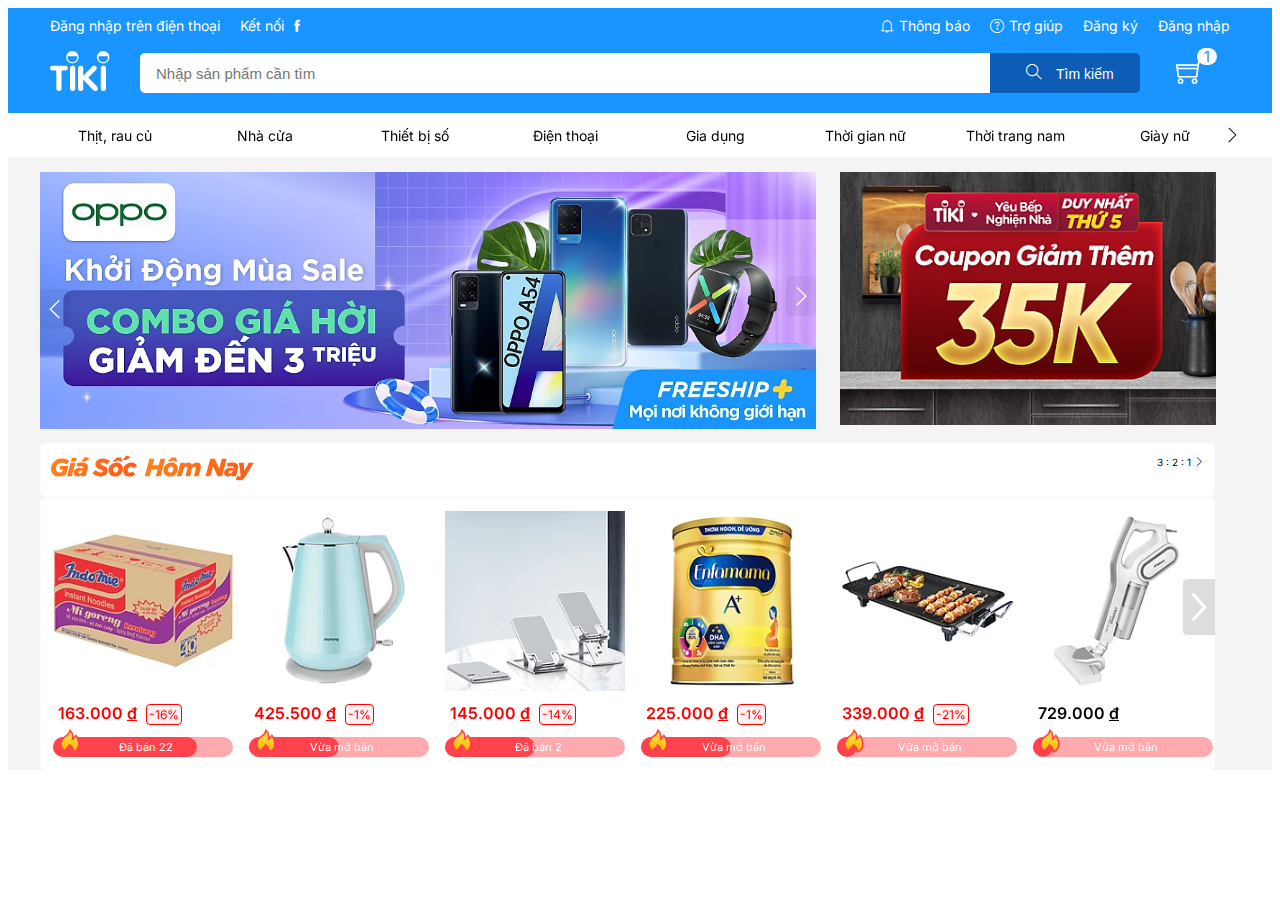
==== index.html @ 2d0f8cec "finished sale item" ====
<!DOCTYPE html>
<html lang="en">
<head>
	<meta charset="UTF-8">
	<meta http-equiv="X-UA-Compatible" content="IE=edge">
	<meta name="viewport" content="width=device-width, initial-scale=1.0">
	<title>Document</title>
	<link rel="stylesheet" href="https://cdnjs.cloudflare.com/ajax/libs/normalize/8.0.1/normalize.min.css">
	<link rel="stylesheet" href="./assets/css/base.css">
	<link rel="stylesheet" href="./assets/css/main.css">
	<link rel="preconnect" href="https://fonts.googleapis.com">
	<link rel="preconnect" href="https://fonts.gstatic.com" crossorigin>
	<link href="https://fonts.googleapis.com/css2?family=Inter:wght@100;300;400;500;700;900&display=swap" rel="stylesheet">
	<link rel="stylesheet" href="./assets/fonts/themify-icons/themify-icons.css">
	<!-- Slick -->
	<link rel="stylesheet" href="./assets/css/slick-master/slick/slick-theme.css">
	<link rel="stylesheet" href="./assets/css/slick-master/slick/slick.css">
</head>
<body>
	<div class="app" style="background-color: #F4F4F4;">
		<header class="header">
			<div class="grid">
				<nav class="header__navbar">
					<ul class="header__navbar-list">
						<li class="header__navbar-item">
							<a href="" class="header__navbar-item-link">Đăng nhập trên điện thoại</a>
						</li>
						<li class="header__navbar-item">
							<span class="header__navbar-title--no-pointer">Kết nối</span>
							<a href="" class="header__navbar-icon-link">
								<i class="header__navbar-icon ti-facebook"></i>
							</a>
						</li>
					</ul>
					<ul class="header__navbar-list">
						<li class="header__navbar-item header__navbar-item-has-notify">
							<a href="" class="header__navbar-item-link">
								<i class="ti-bell"></i>
								<span class="header__navbar-item-link-title">Thông báo</span>
							</a>
						</li>
						<li class="header__navbar-item">
							<a href="" class="header__navbar-item-link">
								<i class="ti-help-alt"></i>
								<span class="header__navbar-item-link-title">Trợ giúp</span>
							</a>
						</li>
						<li class="header__navbar-item header__navbar-item--strong" onclick="register_form()">Đăng ký</li>
						<li class="header__navbar-item header__navbar-item--strong" onclick="login_form()">Đăng nhập</li>
						<!-- <li class="header__navbar-item header__navbar-user">
							<img src="./assets/images/user_logo.png" alt="user logo" class="header__navbar-user-img">
							<span class="header__navbar-user-name">minhtri3101200@gmail.com</span>

							<ul class="header__navbar-user-menu">
								<li class="header__navbar-user-item">
									<a href="">Tài khoản</a>
								</li>
								<li class="header__navbar-user-item">
									<a href="">Địa chỉ</a>
								</li>
								<li class="header__navbar-user-item">
									<a href="">Đơn mua</a>
								</li>
								<li class="header__navbar-user-item header__navbar-user-item-separate">
									<a href="">Đăng xuất</a>
								</li>
							</ul>
						</li> -->
					</ul>
				</nav>
				<!-- Header with search -->
				<div class="header-with-search">
					<div class="header__logo">
						<a href="/" class="header__logo-link">
							<img src="./assets/images/logo.png" alt="logo goodbuy" class="header__logo-img">
						</a>
					</div>

					<div class="header__search">
						<div class="header__search-input-wrap">
							<input type="text" class="header__search-input" placeholder="Nhập sản phẩm cần tìm">
							<!-- Search history -->
							<div class="header__search-history">
								<h3 class="header__search-history-heading">Lịch sử tìm kiếm</h3>
								<ul class="header__search-history-list">
									<li class="header__search-history-item">
										<a href="">Thực phẩm thiết yếu</a>
										<a href="" class="exit-icon">
											<i class="ti-close"></i>
										</a>
									</li>
									<li class="header__search-history-item">
										<a href="">Rau củ quả</a>
										<a href="" class="exit-icon">
											<i class="ti-close"></i>
										</a>
									</li>
									<li class="header__search-history-item">
										<a href="">Quần áo</a>
										<a href="" class="exit-icon">
											<i class="ti-close"></i>
										</a>
									</li>
								</ul>
							</div>
						</div>
						<button class="header__search-btn">
							<i class="header__search-btn-icon ti-search"></i>
							<span class="header__search-btn-icon-title">Tìm kiếm</span>
						</button>
					</div>

					<!-- Cart -->
					<div class="header__cart">
						<div class="header__cart-wrap">
							<i class="header__cart-icon ti-shopping-cart"></i>
							<span class="header__cart-notice">1</span>
							<!-- Has no cart: header__cart-list--no-cart -->
							<div class="header__cart-list">
								<img src="./assets/images/nocart.png" alt="no cart" class="header__cart-no-card-img">
								<span class="header__cart-list-no-cart-msg">Giỏ hàng trống</span>
								<span>
									<h4 class="header__cart-heading">Sản phẩm đã thêm vào giỏ</h4>
									<ul class="header__cart-list-item">
										<li class="header__cart-item">
											<img src="./assets/images/razer_blade_14_amd.jpg" alt="" class="header__cart-img">
											<div class="header__cart-item-info">
												<div class="header__cart-item-head">
													<h5 class="header__cart-item-name">Razer Blade 14 AMD</h5>
													<div class="header__cart-item-price-wrap">
														<span class="header__cart-item-price">51,990,000đ</span>
														<span class="header__cart-item-multiply">x</span>
														<span class="header__cart-item-quantity">1</span>
													</div>
												</div>
												<div class="header__cart-item-body">
													<span class="header__cart-item-description">Phân loại: Laptop</span>
													<span class="header__cart-item-remove">Xoá</span>
												</div>
											</div>
										</li>
									</ul>
									<a href="#" class="header__cart-view-cart btn btn--primary">Xem giỏ hàng</a href="#">
								</span>
							</div>
						</div>
					</div>
			</div>
		</header>
		<div class="navigation" style="background-color: white;">
			<div class="grid">
				<!-- Navigation -->
				<nav class="nav_bar">
					<div class="arrow_prev">
						<span>
							<i class="ti-angle-left slick-disabled" onclick="show_next_arrow_nav()"></i>
						</span>
					</div>
					<div class="nav_bar-nav">
						<a class="nav_bar-nav-link" href="">
							<div class="nav_bar-nav-link-item">Thịt, rau củ</div>
						</a>
						<a class="nav_bar-nav-link" href="">
							<div class="nav_bar-nav-link-item">Nhà cửa</div>
						</a>
						<a class="nav_bar-nav-link" href="">
							<div class="nav_bar-nav-link-item">Thiết bị số</div>
						</a>
						<a class="nav_bar-nav-link" href="">
							<div class="nav_bar-nav-link-item">Điện thoại</div>
						</a>
						<a class="nav_bar-nav-link" href="">
							<div class="nav_bar-nav-link-item">Gia dụng</div>
						</a>
						<a class="nav_bar-nav-link" href="">
							<div class="nav_bar-nav-link-item">Thời gian nữ</div>
						</a>
						<a class="nav_bar-nav-link" href="">
							<div class="nav_bar-nav-link-item">Thời trang nam</div>
						</a>
						<a class="nav_bar-nav-link" href="">
							<div class="nav_bar-nav-link-item">Giày nữ</div>
						</a>
						<a class="nav_bar-nav-link" href="">
							<div class="nav_bar-nav-link-item">Giày nam</div>
						</a>
						<a class="nav_bar-nav-link" href="">
							<div class="nav_bar-nav-link-item">Giày nữ</div>
						</a>
						<a class="nav_bar-nav-link" href="">
							<div class="nav_bar-nav-link-item">Laptop</div>
						</a>
						<a class="nav_bar-nav-link" href="">
							<div class="nav_bar-nav-link-item">Phụ kiện</div>
						</a>
						<a class="nav_bar-nav-link" href="">
							<div class="nav_bar-nav-link-item">Đồng hồ</div>
						</a>
						<a class="nav_bar-nav-link" href="">
							<div class="nav_bar-nav-link-item">Balo & Vali</div>
						</a>
						<a class="nav_bar-nav-link" href="">
							<div class="nav_bar-nav-link-item">Quốc tế</div>
						</a>
						<a class="nav_bar-nav-link" href="">
							<div class="nav_bar-nav-link-item">Voucher</div>
						</a>
						<a class="nav_bar-nav-link" href="">
							<div class="nav_bar-nav-link-item">Sách</div>
						</a>
						<a class="nav_bar-nav-link" href="">
							<div class="nav_bar-nav-link-item">Điện tử</div>
						</a>
					</div>
					<div class="arrow_next">
						<span>
							<i class="ti-angle-right slick-enabled" onclick=" show_prev_arrow_nav() "></i>
						</span>
					</div>
				</nav>
			</div>
		</div>
		<div class="news-slider">
			<div class="grid">
				<div class="grid__row">
					<div class="grid__column-8">
						<div id="slider" class="slider">
							<a href="#" class="control_prev ti-angle-left" onclick="switchImage()"></a>
							<a href="#" class="control_next ti-angle-right" onclick="switchImage()"></a>
							<a href="">
								<img src="./assets/images/news_1.png" class="slider-img" name="myimage">
							</a>
						</div>
					</div>
					<div class="grid__column-4">
						<a href="">
							<img src="./assets/images/new_sale.jpg" class="slider-news-sale">
						</a>
					</div>
				</div>
			</div>
		</div>
		<div class="sale__item">
			<div class="grid">
				<div class="sale__item-header">
					<div class="sale__item-heading">
						<img src="./assets/images/giasoc.svg" class="sale__item-img">
						<img src="./assets/images/homnay.svg" class="sale__item-img">
					</div>
					<div class="sale__item-count-down">
						<span>3 : 2 : 1 </span>
						<span>
							<i class="ti-angle-right"></i>
						</span>
					</div>
				</div>
				<div class="sale__item-content">
					<span class="sale__item-more">
						<img src="./assets/images/arrow_next.png" class="sale__item-control-prev slick-disabled" onclick="show_next_arrow_deal()">
					</span>
					<span class="sale__item-more">
						<img src="./assets/images/arrow_next.png"class="sale__item-control-next slick-enabled" onclick="show_prev_arrow_deal() ">
					</span>
					<!-- <div class="arrow-with-border-prev">
						<i class="ti-angle-left"></i>
					</div>
					<div class="arrow-with-border-next">
						<i class="ti-angle-right"></i>
					</div> -->
					<div class="hot__deal">
						<a href="#" class="hot__deal-item">
							<div class="sale__item-link">
								<div class="sale__item-link-thumbnail">
									<img src="./assets/images/mi_indome.webp" class="sale__item-link-thumbnail-img">
								</div>
								<div class="sale__item-link-info">
									<span class="sale__item-link-info-price sale-price">
										163.000
										<span class="currency sale-price">đ</span>
									</span>
									<span class="sale__item-link-info-discount">
										-16%
									</span>
								</div>
								<div class="sale__item-link-qty">
									<div class="sale__item-link-qty-process" style="width: 80%;"></div>
									<span class="sale__item-link-qty-remain">
										Đã bán 22
									</span>
									<img src="./assets/images/fire_icon.svg" class="fire-icon">
								</div>
							</div>
						</a>
						<a href="#" class="hot__deal-item">
							<div class="sale__item-link">
								<div class="sale__item-link-thumbnail">
									<img src="./assets/images/binh_sieu_toc.webp" class="sale__item-link-thumbnail-img">
								</div>
								<div class="sale__item-link-info">
									<span class="sale__item-link-info-price sale-price">
										425.500
										<span class="currency sale-price">đ</span>
									</span>
									<span class="sale__item-link-info-discount">
										-1%
									</span>
								</div>
								<div class="sale__item-link-qty">
									<div class="sale__item-link-qty-process" style="width: 50%;"></div>
									<span class="sale__item-link-qty-remain">
										Vừa mở bán
									</span>
									<img src="./assets/images/fire_icon.svg" class="fire-icon">
								</div>
							</div>
						</a>
						<a href="#" class="hot__deal-item">
							<div class="sale__item-link">
								<div class="sale__item-link-thumbnail">
									<img src="./assets/images/gia_do_dien_thoai.webp" class="sale__item-link-thumbnail-img">
								</div>
								<div class="sale__item-link-info">
									<span class="sale__item-link-info-price sale-price">
										145.000
										<span class="currency sale-price">đ</span>
									</span>
									<span class="sale__item-link-info-discount">
										-14%
									</span>
								</div>
								<div class="sale__item-link-qty">
									<div class="sale__item-link-qty-process" style="width: 50%;"></div>
									<span class="sale__item-link-qty-remain">
										Đã bán 2
									</span>
									<img src="./assets/images/fire_icon.svg" class="fire-icon">
								</div>
							</div>
						</a>
						<a href="#" class="hot__deal-item">
							<div class="sale__item-link">
								<div class="sale__item-link-thumbnail">
									<img src="./assets/images/sua_enfomama.webp" class="sale__item-link-thumbnail-img">
								</div>
								<div class="sale__item-link-info">
									<span class="sale__item-link-info-price sale-price">
										225.000
										<span class="currency sale-price">đ</span>
									</span>
									<span class="sale__item-link-info-discount">
										-1%
									</span>
								</div>
								<div class="sale__item-link-qty">
									<div class="sale__item-link-qty-process" style="width: 50%;"></div>
									<span class="sale__item-link-qty-remain">
										Vừa mở bán
									</span>
									<img src="./assets/images/fire_icon.svg" class="fire-icon">
								</div>
							</div>
						</a>
						<a href="#" class="hot__deal-item">
							<div class="sale__item-link">
								<div class="sale__item-link-thumbnail">
									<img src="./assets/images/bep_nuong_dien.webp" class="sale__item-link-thumbnail-img">
								</div>
								<div class="sale__item-link-info">
									<span class="sale__item-link-info-price sale-price">
										339.000
										<span class="currency sale-price">đ</span>
									</span>
									<span class="sale__item-link-info-discount">
										-21%
									</span>
								</div>
								<div class="sale__item-link-qty">
									<div class="sale__item-link-qty-process" style="width: 0%;"></div>
									<span class="sale__item-link-qty-remain">
										Vừa mở bán
									</span>
									<img src="./assets/images/fire_icon.svg" class="fire-icon">
								</div>
							</div>
						</a>
						<a href="#" class="hot__deal-item">
							<div class="sale__item-link">
								<div class="sale__item-link-thumbnail">
									<img src="./assets/images/may_hut_bui_cam_tay.webp" class="sale__item-link-thumbnail-img">
								</div>
								<div class="sale__item-link-info">
									<span class="sale__item-link-info-price">
										729.000
										<span class="currency">đ</span>
									</span>
									<!-- <span class="sale__item-link-info-discount">
										
									</span> -->
								</div>
								<div class="sale__item-link-qty">
									<div class="sale__item-link-qty-process" style="width: 0%;"></div>
									<span class="sale__item-link-qty-remain">
										Vừa mở bán
									</span>
									<img src="./assets/images/fire_icon.svg" class="fire-icon">
								</div>
							</div>
						</a>
						<a href="#" class="hot__deal-item">
							<div class="sale__item-link">
								<div class="sale__item-link-thumbnail">
									<img src="./assets/images/may_danh_trung.webp" class="sale__item-link-thumbnail-img">
								</div>
								<div class="sale__item-link-info">
									<span class="sale__item-link-info-price sale-price">
										221.000
										<span class="currency sale-price">đ</span>
									</span>
									<span class="sale__item-link-info-discount">
										-4%
									</span>
								</div>
								<div class="sale__item-link-qty">
									<div class="sale__item-link-qty-process" style="width: 50%;"></div>
									<span class="sale__item-link-qty-remain">
										Vừa mở bán
									</span>
									<img src="./assets/images/fire_icon.svg" class="fire-icon">
								</div>
							</div>
						</a>
						<a href="#" class="hot__deal-item">
							<div class="sale__item-link">
								<div class="sale__item-link-thumbnail">
									<img src="./assets/images/tu_lanh.webp" class="sale__item-link-thumbnail-img">
								</div>
								<div class="sale__item-link-info">
									<span class="sale__item-link-info-price sale-price">
										10.339.000
										<span class="currency sale-price">đ</span>
									</span>
									<span class="sale__item-link-info-discount">
										-13%
									</span>
								</div>
								<div class="sale__item-link-qty">
									<div class="sale__item-link-qty-process" style="width: 20%;"></div>
									<span class="sale__item-link-qty-remain">
										Vừa mở bán
									</span>
									<img src="./assets/images/fire_icon.svg" class="fire-icon">
								</div>
							</div>
						</a>
						<a href="#" class="hot__deal-item">
							<div class="sale__item-link">
								<div class="sale__item-link-thumbnail">
									<img src="./assets/images/may_chay_bo.webp" class="sale__item-link-thumbnail-img">
								</div>
								<div class="sale__item-link-info">
									<span class="sale__item-link-info-price sale-price">
										3.581.000
										<span class="currency sale-price">đ</span>
									</span>
									<span class="sale__item-link-info-discount">
										-37%
									</span>
								</div>
								<div class="sale__item-link-qty">
									<div class="sale__item-link-qty-process" style="width: 10%;"></div>
									<span class="sale__item-link-qty-remain">
										Vừa mở bán
									</span>
									<img src="./assets/images/fire_icon.svg" class="fire-icon">
								</div>
							</div>
						</a>
						<a href="#" class="hot__deal-item">
							<div class="sale__item-link">
								<div class="sale__item-link-thumbnail">
									<img src="./assets/images/can_dien_tu.webp" class="sale__item-link-thumbnail-img">
								</div>
								<div class="sale__item-link-info">
									<span class="sale__item-link-info-price sale-price">
										185.000
										<span class="currency sale-price">đ</span>
									</span>
									<span class="sale__item-link-info-discount">
										-66%
									</span>
								</div>
								<div class="sale__item-link-qty">
									<div class="sale__item-link-qty-process" style="width: 90%;"></div>
									<span class="sale__item-link-qty-remain">
										Đã bán 9
									</span>
									<img src="./assets/images/fire_icon.svg" class="fire-icon">
								</div>
							</div>
						</a>
						<a href="#" class="hot__deal-item">
							<div class="sale__item-link">
								<div class="sale__item-link-thumbnail">
									<img src="./assets/images/may_lanh.webp" class="sale__item-link-thumbnail-img">
								</div>
								<div class="sale__item-link-info">
									<span class="sale__item-link-info-price">
										5.879.000
										<span class="currency">đ</span>
									</span>
									<!-- <span class="sale__item-link-info-discount">
										
									</span> -->
								</div>
								<div class="sale__item-link-qty">
									<div class="sale__item-link-qty-process" style="width: 60%;"></div>
									<span class="sale__item-link-qty-remain">
										Đã bán 20
									</span>
									<img src="./assets/images/fire_icon.svg" class="fire-icon">
								</div>
							</div>
						</a>
						<a href="#" class="hot__deal-item">
							<div class="sale__item-link">
								<div class="sale__item-link-thumbnail">
									<img src="./assets/images/tv_coocaa_42.webp" class="sale__item-link-thumbnail-img">
								</div>
								<div class="sale__item-link-info">
									<span class="sale__item-link-info-price sale-price">
										5.299.000
										<span class="currency sale-price">đ</span>
									</span>
									<span class="sale__item-link-info-discount">
										-10%
									</span>
								</div>
								<div class="sale__item-link-qty">
									<div class="sale__item-link-qty-process" style="width: 40%;"></div>
									<span class="sale__item-link-qty-remain">
										Đã bán 10
									</span>
									<img src="./assets/images/fire_icon.svg" class="fire-icon">
								</div>
							</div>
						</a>
					</div>
				</div>
			</div>
		</div>
		<footer class="footer">

		</footer>

		<!-- Modal  -->
		<div id="overlay" class="modal">
			<div class="modal__overlay">

			</div>

			<div class="modal__body">
				<!-- Register form -->
				<div id="register" class="auth-form">
					<div class="auth-form__container">
						<div class="auth-form__header">
							<div class="auth-form__heading">Đăng ký</div>
							<span class="auth-form__switch-btn" onclick="back_from_form_register(); login_form()">Đăng nhập</span>
						</div>

						<div class="auth-form__form"> 
							<div class="auth-form__group">
								<input type="text" class="auth-form__input" placeholder="Nhập địa chỉ email">
							</div>
							<div class="auth-form__group">
								<input type="password" class="auth-form__input" placeholder="Nhập mật khẩu">
							</div>
							<div class="auth-form__group">
								<input type="password" class="auth-form__input" placeholder="Nhập lại mật khẩu">
							</div>
						</div>
						<div class="auth-form__aside">
							<p class="auth-form__policy-text">Bằng việc đăng ký, bạn sẽ đồng ý với chúng tôi về
								<a href="" class="auth-form__text-link">Điều khoản dịch vụ</a>
								và
								<a href="" class="auth-form__text-link">Chính sách bảo mật</a>
							</p>
						</div>
						<div class="author-form__controls">
							<button class="btn btn--normal author-form__controls-back" onclick="back_from_form_register()">TRỞ LẠI</button>
							<button class="btn btn--primary">ĐĂNG KÝ</button>
						</div>
					</div>
					<div class="author-form__socials">
						<a href="" class="author-form__socials--facebook btn btn--size-s btn--with--icon">
							<i class="author-form__socials-icon ti-facebook"></i>
							<span class="author-form__socials-title">Kết nối với Facebook</span>
						</a>
						<a href="" class="author-form__socials--google btn btn--size-s btn--with--icon">
							<i class="author-form__socials-icon ti-google"></i>
							<span class="author-form__socials-title">Kết nối với Google</span>
						</a>
					</div>
				</div>

				<!-- Login form -->
				<div id="login" class="auth-form">
					<div class="auth-form__container">
						<div class="auth-form__header">
							<div class="auth-form__heading">Đăng nhập</div>
							<span class="auth-form__switch-btn" onclick="back_from_form_login(); register_form()">Đăng ký</span>
						</div>

						<div class="auth-form__form"> 
							<div class="auth-form__group">
								<input type="text" class="auth-form__input" placeholder="Email/Số điện thoại">
							</div>
							<div class="auth-form__group">
								<input type="password" class="auth-form__input" placeholder="Mật khẩu">
							</div>
							<div class="auth-form-remember">
								<input type="checkbox" name="remember" id="remember-me"> 
								<span class="auth-form-remember-title">Tự động đăng nhập</span>
							</div>
						</div>
						<div class="auth-form__aside">
							<div class="auth-form__help">
								<a href="" class="auth-form__help-link auth-form__help-forgot">Quên mật khẩu</a>
								<span class="auth-form__help-separate"></span>
								<a href="" class="auth-form__help-link">Cần trợ giúp?</a>
							</div>
						</div>
						<div class="author-form__controls">
							<button class="btn btn--normal author-form__controls-back" onclick="back_from_form_login()">TRỞ LẠI</button>
							<button class="btn btn--primary">ĐĂNG NHẬP</button>
						</div>
					</div>
					<div class="author-form__socials">
						<a href="" class="author-form__socials--facebook btn btn--size-s btn--with--icon">
							<i class="author-form__socials-icon fab ti-facebook"></i>
							<span class="author-form__socials-title">Facebook</span>
						</a>
						<a href="" class="author-form__socials--google btn btn--size-s btn--with--icon">
							<i class="author-form__socials-icon ti-google"></i>
							<span class="author-form__socials-title">Google</span>
						</a>
					</div>
				</div>
			</div>
		</div>
	</div>
	<script src="https://ajax.googleapis.com/ajax/libs/jquery/3.5.1/jquery.min.js"></script>
	<script src="./assets/css/slick-master/slick/slick.min.js"></script>
	<script src="./assets/js/main.js"></script>
</body>
</html>
---- assets/css/base.css ----
:root {
        --primary-color: #1A94FF;
        --white-color: #fff;
        --black-color: #000;
        --text-color: #0E0E0E;
        --border-color: #dbdbdb;

        --header-height: 105px;
        --header-with-search-height: calc(var(--header-height)-var(--navbar-height));
}
* {
        box-sizing: inherit;
}
html {
        font-size: 62.5%;
        line-height: 1.6rem;
        font-family: 'Inter', sans-serif;
        box-sizing: border-box;
}
/* Responsive */
.grid {
        width: 1200px;
        max-width: 100%;
        margin: 0 auto;
}
.grid__full-width {
        width: 100%;
}
.grid__row {
        display: flex;
        flex-wrap: wrap;
        margin-left: -12px;
        margin-right: 12px;
}
/* Test */
.grid__column-2 {
        padding-left: 12px;
        padding-right: 12px;
        width: 16.6667% ;
}
.grid__column-8 {
        padding-left: 12px;
        padding-right: 12px;
        width: 66.6667%;
}
.grid__column-3 {
        padding-left: 12px;
        padding-right: 12px;
        width: 25%;
}
.grid__column-10 {
        padding-left: 12px;
        padding-right: 12px;
        width: 83.3333%;
}
.grid__column-7 {
        padding-left: 12px;
        padding-right: 12px;
        width: 58.3333%;
}
.grid__column-4 {
        padding-left: 12px;
        padding-right: 12px;
        width: 33.3333%;
}
.grid__column-12 {
        padding-left: 12px;
        padding-right: 12px;
        width: 100%;
}
/* Animation */
@keyframes growth{
        from {
                transform: scale(--growth-from);
        }
        to {
                transform: scale(--growth-to);
        }
}
/* Modal */
.modal {
        position: fixed;
        top: 0;
        right: 0;
        bottom: 0;
        left: 0;
        display: flex;
        animation: fadeIn linear 0.1s;
}
.modal__overlay {
        position: absolute;
        width: 100%;
        height: 100%;
        background-color: rgba(0,0,0,0.4);
}
.modal__body {
        --growth-from: 0.7;
        --growth-to: 1;
        margin: auto;
        position: relative;
        z-index: 1;
}
/* Button */
.btn {
        width: 124px;
        height: 34px;
        text-decoration: none;
        border: none;
        border-radius: 2px;
        font-size: 1.5rem;
        padding: 0 12px;
        outline: none;
        cursor: pointer;
        color:  var(--text-color);
        display: flex;
        align-items: center;
        justify-content: center;
        line-height: 1.6rem;
}
.btn.btn--normal:hover {
        background-color: rgba(0, 0, 0, 0.05);
}
.btn.btn--primary {
        color: (--white-color);
        background-color: #FF6771;
}
.btn.btn--disable {
        color: #949494;
        cursor: default;
        background-color: #c3c3c3;
}
.btn.btn--size-s {
        width: 100%;
        height: 32px;
        font-size: 1.2rem;
        padding: 0 8px;
}
.arrow_prev,
.arrow_next {
        position: absolute;
        top: 50%;
        font-weight: 700;
        font-size: 1.6rem;
        line-height: 1;
        cursor: pointer;
        -webkit-transform: translate(0, -50%);
        -ms-transform: translate(0, -50%);
        transform: translate(0, -50%);
}
.arrow_prev {
        left: -20px;
}
.arrow_next {
        right: 0px;
}
.slick-disabled {
        display: none;
}
---- assets/css/main.css ----
.header {
        height: var(--header-height);
        background-color: #1A94FF;
}
.header__navbar {
        display: flex;
        justify-content: space-between;
}
.header__navbar-list {
        list-style: none;
        padding-left: 0;
        margin: 5px 0 0 0;
        display: flex;
}
.header__navbar-item {
        margin: 0 10px;
        position: relative;
        min-height: 26px;
}
.header__navbar-user {
        display: flex;
        justify-content: center;
        position: relative;
        z-index: 2;
}
.header__navbar-user:hover .header__navbar-user-menu {
        display: block;
}
.header__navbar-user-img {
        width: 22px;
        height: 22px;
        border-radius: 50%;
        border: 1px solid rbga(0, 0, 0, 0.1);
}
.header__navbar-user-menu {
        position: absolute;
        z-index: 1;
        padding-left: 0;
        top: 100%;
        right: 0;
        background-color: var(--white-color);
        border: 3px;
        width: 160px;
        list-style: none;
        box-shadow: 0 1px 3.125rem 0 rgba(0, 0, 0, 0.2);
        display: none;
}
.header__navbar-user-item-separate {
        border-top: 1px solid rgba(0,0,0,0.05);
}
.header__navbar-user-item a {
        color: var(--text-color);
        text-decoration: none;
        font-size: 1.4rem;
        display: block;
        padding: 12px 16px;
}
.header__navbar-user-item a:first-child {
        border-top-left-radius: 3px;
        border-top-right-radius: 3px;
}
.header__navbar-user-item a:last-child {
        border-bottom-left-radius: 3px;
        border-bottom-right-radius: 3px;
}
.header__navbar-user-item a:hover {
        background-color: #FAFAFA;
}
.header__navbar-user-name {
        margin-left: 8px;
        font-size: 1.4rem;
        font-weight: 300;
}
.header__navbar-item-has-notify:hover .header-notify{
        display: block;
}
.header__navbar-item,
.header__navbar-item-link {
        display: inline-block;
        font-size: 1.4rem;
        color: var(--white-color);
        text-decoration: none;
        font-weight: 400;
}
.header__navbar-item-link-title {
        margin-left: 5px;
}
.header__navbar-item,
.header__navbar-item-link,
.header__navbar-icon-link {
        display: inline-flex;
        align-items: center;
}
.header__navbar-item--strong {
        font-weight: 400;
}
.header__navbar-item:hover,
.header__navbar-item-link:hover,
.header__navbar-icon-link:hover {
        cursor: pointer;
        color: rgba(255,255,255,0.5);
        transition: all 0.3s;
}
.header__navbar-icon-link {
        color: var(--white-color);
        text-decoration: none;
}
.header__navbar-icon-link:nth-child(2) {
        margin-left: 3px;
}
.header__navbar-icon {
        font-size: 1.2rem;
        margin: 0 4px;
}
.header__navbar-title--no-pointer {
        cursor: text;
        color: var(--white-color);
}
/* Authen Modal */
.auth-form {
        width: 500px;
        border-radius: 5px;
        overflow: hidden;
        background-color: #F5F5F5;
}
.auth-form__container {
        padding: 30px 32px;
        background-color: var(--white-color);
}
.auth-form__header {
        display: flex;
        align-items: center;
        justify-content: space-between;
}
.auth-form__heading {
        font-size: 2.2rem;
        font-weight: 400;
        color: var(--text-color);
}
.auth-form__switch-btn {
        font-size: 1.6rem;
        color: var(--primary-color);
        font-weight: 500;
        cursor: pointer;
}
.auth-form__form {
        margin-top: 40px;
}
.auth-form__input {
        width: 100%;
        height: 40px;
        margin-top: 16px;
        padding: 0 12px;
        font-size: 1.4rem;
        border-radius: 2px;
        border: 1px solid var(--border-color);
        outline: none;
}
.auth-form__input:focus {
        border-color: #777;
}
.auth-form__aside { 
        margin-top: 20px;
}
.auth-form__policy-text {
        font-size: 1.2rem;
        font-weight: 400;
        line-height: 1.8rem;
        text-align: center;
}
.auth-form__text-link {
        color: var(--primary-color);
        text-decoration: none;
}
.author-form__controls {
        margin-top: 80px;
        display: flex;
        justify-content: flex-end;
}
.author-form__controls-back {
        margin: 0 8px;
}
.author-form__socials {
        background-color: var(--primary-color);
        padding: 16px 36px;
        display: flex;
        justify-content: space-between;
}
.author-form__socials-icon {
        font-size: 1.8rem;
}
.author-form__socials--facebook{
        background-color: #3A5A98;
        color: var(--white-color);
}
.author-form__socials--facebook
.author-form__socials-icon {
        color: var(--white-color);
}
.author-form__socials-title {
        margin: 0 20px;
}
.author-form__socials--google {
        margin-left: 10px;
        background-color: var(--white-color);
        color: #666;
}
.auth-form__help {
        display: flex;
        justify-content: flex-end;
}
.auth-form__help-link {
        text-decoration: none;
        font-size: 1.4rem;
        color: #939393;
}
.auth-form__help-separate {
        display: block;
        border-left: 1px solid var(--border-color);
        margin: 0 16px;
        height: 22px;
}
.auth-form__help-forgot {
        color: var(--primary-color);
}
.auth-form-remember {
        font-size: 1.4rem;
        margin-top: 16px;
        padding: 0 2px;
}
#register {
        display: none;
}
#overlay {
        z-index: 2;
        display: none;
}
.header-with-search {
        height: var(--header-with-search-height);
        display: flex;
        align-items: center;
        margin: 12px 0;
}
.header__logo {
        width: 100px;
}
.header__logo-link {
        text-decoration: none;
        color: transparent;
}
.header__logo-img {
        margin: 0 0 0 10px;
        width: 60px;
        height: 40px;
}
.header__search {
        flex: 1;
        height: 40px;
        display: flex;
        align-items: center;
}
.header__cart {
        width: 100px;
        text-align: center;
}
.header__cart-wrap {
        position: relative;
        display: inline-block;
        padding: 0 8px;
        cursor: pointer;
        z-index: 1;
}
.header__cart-wrap:hover .header__cart-list {
        display: block;
}
.header__cart-icon {
        color:  var(--white-color);
        font-size: 2.8rem;
}
.header__cart-list {
        position: absolute;
        top: calc(100% + 8px);
        right: 5px;
        background-color: #FDFDFD;
        width: 400px;
        border-radius: 3px;
        box-shadow: 0 1px 3.125rem 0 rgba(0, 0, 0, 0.2);
        display: none;
        animation: fadeIn ease-in 0.2s;
        cursor: default;
}
.header__cart-list::after {
        content: "";
        position: absolute;
        right: 1px;
        top: -25px;
        border-width: 14px 16px;
        border-style: solid;
        border-color: transparent transparent var(--white-color) transparent;
}
.header__cart-heading {
        text-align: left;
        margin: 8px 0 8px 12px;
        font-size: 1.4rem;
        color: #999;
        font-weight: 400;
}
.header__cart-list-item {
        padding-left: 0;
        list-style: none;
}
.header__cart-item {
        display: flex;
        align-items: center;
}
.header__cart-item:hover {
        background-color: #F8F8F8;
}
.header__cart-img {
        width: 60px;
        height: 50px;
        margin: 12px;
        border: 1px solid var(--border-color);
}
.header__cart-item-info {
        margin-right: 12px;
        width: 100%;
}
.header__cart-item-head {
        display: flex;
        align-items: center;
        justify-content: space-between;
}
.header__cart-item-name {
        font-size: 1.4rem;
        font-weight: 500;
        color: var(--text-color);
        margin: 0;
}
.header__cart-item-price {
        font-size: 1.4rem;
        font-weight: 400;
        color: var(--primary-color);
}
.header__cart-item-multiply {
        font-size: 1rem;
        margin: 0 4px;
        color: #757575;
}
.header__cart-item-quantity {
        font-size: 1.2rem;
        color: #757575;
}
.header__cart-item-body {
        display: flex;
        justify-content: space-between;
}
.header__cart-item-description {
        font-size: 1.3rem;
        color: #757575;
}
.header__cart-item-remove {
        color: var(--text-color);
        font-size: 1.4rem;
}
.header__cart-item-remove:hover {
        color: var(--primary-color);
        cursor: pointer;
}
.header__cart-view-cart {
        float: right;
        margin: 0 12px 12px 0;
        color: var(--white-color);
}
.header__cart-list--no-cart {
        padding:  28px 0;
}
.header__cart-list--no-cart .header__cart-no-card-img,
.header__cart-list--no-cart .header__cart-list-no-cart-msg {
        display: block;
        margin-left: auto;
        margin-right: auto;
}

.header__cart-no-card-img {
        width: 60%;
        display: none;
}
.header__cart-list-no-cart-msg {
        display: none;
        font-size: 1.6rem;
        margin-top: 15px;
        font-weight: 500;
        color: var(--text-color);
}
.header__cart-notice {
        position: absolute;
        padding: 1px 7px;
        background-color: var(--white-color);
        color: var(--primary-color);
        font-size: 1.5rem;
        line-height: 1.5rem;
        border-radius: 15px;
        top: -10px;
        right: -5px;
}
.header__search-input-wrap {
        flex: 1;
        height: 100%;
        position: relative;
}
.header__search-input {
        width: 100%;
        height: 100%;
        border: none;
        outline: none;
        font-size: 1.5rem;
        color: var(--text-color);
        padding: 0 16px;
        border-top-left-radius: 5px;
        border-bottom-left-radius: 5px;
}
.header__search-btn {
        width: 150px;
        background-color: #0D5CB6;
        border: none;
        height: 40px;
        border-radius: 0;
        border-top-right-radius: 5px;
        border-bottom-right-radius: 5px;
        outline: none;
        text-align: center;
}
.header__search-btn:hover {
        cursor: pointer;
        background-color: #FF6F30;
}
.header__search-btn-icon {
        padding: 10px;
        font-size: 1.6rem;
       color: var(--white-color); 
}
.header__search-btn-icon-title {
        color: var(--white-color);
        font-size: 1.4rem;
}
.header__search-input:focus ~ .header__search-history {
        display: block;
}
/* Search history */
.header__search-history {
        position: absolute;
        top: calc(100% + 2px);
        left: 0;
        width: 100%;
        background-color: var(--white-color);
        border-radius: 3px;
        box-shadow: 0 1px 5px #999;
        display: none;
        overflow: hidden;
        z-index: 1;
}
.header__search-history-heading {
        margin: 16px 12px;
        font-size: 1.4rem;
        color: #999;
        font-weight: 400;
}
.header__search-history-list {
        padding-left: 0;
        list-style: none;
        margin: 6px 0 0;
}
.header__search-history-item {
       height: 38px; 
       padding: 0 12px;
       display: flex;
       justify-content: space-between;
}
.header__search-history-item:hover {
        background-color: #fafafa;
}
.header__search-history-item a {
        text-decoration: none;
        font-size: 1.4rem;
        line-height: 38px;
        color: var(--text-color);
        display: block;
}
.nav_bar {
        position: relative;
        background-color: var(--white-color);
        height: 44px;
}
.nav_bar-nav-link {
        text-decoration: none;
        text-align:center;

}
.nav_bar-nav-link-item {
        display: inline-block;
        font-size: 1.4rem;
        padding: 15px 0px;
        color: var(--black-color);
}
.icon {
        position: absolute;
        top: 17px;
        right: 0px;
        bottom: 0px;
        font-size: 1.4rem;
        font-weight: 500;
        color: black;
        cursor: pointer;
        z-index: 1;
        background-color: transparent;
        border-radius: 20px;
        vertical-align: middle;
}
#slider {
        position: relative;
        overflow: hidden;
}
.news-slider {
        margin-top: 15px;
}
.slider-img {
        width: 100%;
}
.control_prev {
        position: absolute;
        top: 45%;
        left: 0px;
        font-size: 2rem;
        padding: 10px 5px;
        text-decoration: none;
        color: var(--white-color);
        background-color: rgba(0, 0, 0, 0.05);
        border-radius: 5px;
}
.control_prev:hover,
.control_next:hover {
        background-color: rgba(0, 0, 0, 0.4);
}
.control_next {
        position: absolute;
        top: 40%;
        right: 0px;
        font-size: 2rem;
        padding: 10px 5px;
        text-decoration: none;
        color: var(--white-color);
        background-color: rgba(0, 0, 0, 0.05);
        border-radius: 5px;
}

.slider-news-sale {
        width: 100%;
}
.sale__item {
        border-radius: 5px;
}
.sale__item-content {
        position: relative;
}
.sale__item-control-next {
        position: absolute;
        width: 32px;
        z-index: 1;
        right: 25px;
        top: 30%;
        cursor: pointer;
        opacity: 0.3;
}
.sale__item-control-next:hover,
.sale__item-control-prev:hover {
        opacity: 1;
}
.sale__item-control-prev {
        position: absolute;
        left: 0;
        top: 30%;
        width: 32px;
        z-index: 1;
        transform: rotate( 180deg);
        cursor: pointer;
        opacity: 0.3;
        visibility: hidden;
}
.sale__item-header {
        margin-top: 10px;
        margin-bottom: 1px;
        margin-right: 25px;
        padding: 10px 10px;
        display: flex;
        justify-content: space-between;
        background-color: var(--white-color);
        border: 1px solid rgba(0,0,0,0.01);
        border-radius: 5px;
}
.hot__deal {
        background-color: var(--white-color);
        border-radius: 5px;
        border: 1px solid rgba(0,0,0,0.01);
        margin-right: 25px;
}
.hot__deal-item {
        text-decoration: none;
}
.sale__item-link {
        display: inline-block;
        height: 100%;
        text-decoration: none;
        padding: 12px;
}
.hot__deal-item:hover .sale__item-link {
        border-radius: 5px;
        box-shadow: rgb(0 0 0 / 10%) 0px 0px 20px;
        z-index: 1;
}
.sale__item-link-thumbnail {
        width: 180px;
        height: 180px;
}
.sale__item-link-thumbnail-img {
        width: 100%;
        height: 100%;
}
.sale__item-link-info {
        line-height: 2.4rem;
        align-items: center;
        padding: 10px 5px;
}
.sale__item-link-info-price {
        font-size: 1.6rem;
        color: black;
        font-weight: 600;
}
.currency {
        color: var(--black-color);
        text-decoration: underline;
}
.sale-price {
        color: red;
}
.sale__item-link-info-discount {
        border: 1px solid red;
        background-color: #FFF0F1;
        border-radius: 4px;
        font-size: 1.2rem;
        padding: 2px;
        color: red;
        margin: 0 5px;
}
.sale__item-link-process {
        padding: 0 10px;
        width: 100%;
}

.sale__item-link-qty {
        position: relative;   
        background-color: rgb(255, 170, 175);
        color: rgb(255, 255, 255);
        border-radius: 10px;
        display: flex;
        width: 100%;
        height: 20px;
}
.sale__item-link-qty-process {
        position: absolute;
        left: 0px;
        top: 0px;
        background-color: rgb(255, 66, 78);
        height: 20px;
        border-radius: 10px;
        min-width: 20px;
}
.sale__item-link-qty-remain {
        font-size: 1.1rem;
        line-height: 16px;
        padding: 0px 0px 0px 6px;
        display: flex;
        -webkit-box-align: center;
        align-items: center;
        -webkit-box-pack: center;
        justify-content: center;
        height: 100%;
        width: 100%;
        position: absolute;
        text-align: center;
}
.fire-icon {
        z-index: 1;
        position: absolute;
        width: 24px;
        height: 24px;
        bottom: 4px;
        left: 5px;
}
---- assets/fonts/themify-icons/themify-icons.css ----
@font-face {
	font-family: 'themify';
	src:url('fonts/themify.eot?-fvbane');
	src:url('fonts/themify.eot?#iefix-fvbane') format('embedded-opentype'),
		url('fonts/themify.woff?-fvbane') format('woff'),
		url('fonts/themify.ttf?-fvbane') format('truetype'),
		url('fonts/themify.svg?-fvbane#themify') format('svg');
	font-weight: normal;
	font-style: normal;
}

[class^="ti-"], [class*=" ti-"] {
	font-family: 'themify';
	speak: none;
	font-style: normal;
	font-weight: normal;
	font-variant: normal;
	text-transform: none;
	line-height: 1;

	/* Better Font Rendering =========== */
	-webkit-font-smoothing: antialiased;
	-moz-osx-font-smoothing: grayscale;
}

.ti-wand:before {
	content: "\e600";
}
.ti-volume:before {
	content: "\e601";
}
.ti-user:before {
	content: "\e602";
}
.ti-unlock:before {
	content: "\e603";
}
.ti-unlink:before {
	content: "\e604";
}
.ti-trash:before {
	content: "\e605";
}
.ti-thought:before {
	content: "\e606";
}
.ti-target:before {
	content: "\e607";
}
.ti-tag:before {
	content: "\e608";
}
.ti-tablet:before {
	content: "\e609";
}
.ti-star:before {
	content: "\e60a";
}
.ti-spray:before {
	content: "\e60b";
}
.ti-signal:before {
	content: "\e60c";
}
.ti-shopping-cart:before {
	content: "\e60d";
}
.ti-shopping-cart-full:before {
	content: "\e60e";
}
.ti-settings:before {
	content: "\e60f";
}
.ti-search:before {
	content: "\e610";
}
.ti-zoom-in:before {
	content: "\e611";
}
.ti-zoom-out:before {
	content: "\e612";
}
.ti-cut:before {
	content: "\e613";
}
.ti-ruler:before {
	content: "\e614";
}
.ti-ruler-pencil:before {
	content: "\e615";
}
.ti-ruler-alt:before {
	content: "\e616";
}
.ti-bookmark:before {
	content: "\e617";
}
.ti-bookmark-alt:before {
	content: "\e618";
}
.ti-reload:before {
	content: "\e619";
}
.ti-plus:before {
	content: "\e61a";
}
.ti-pin:before {
	content: "\e61b";
}
.ti-pencil:before {
	content: "\e61c";
}
.ti-pencil-alt:before {
	content: "\e61d";
}
.ti-paint-roller:before {
	content: "\e61e";
}
.ti-paint-bucket:before {
	content: "\e61f";
}
.ti-na:before {
	content: "\e620";
}
.ti-mobile:before {
	content: "\e621";
}
.ti-minus:before {
	content: "\e622";
}
.ti-medall:before {
	content: "\e623";
}
.ti-medall-alt:before {
	content: "\e624";
}
.ti-marker:before {
	content: "\e625";
}
.ti-marker-alt:before {
	content: "\e626";
}
.ti-arrow-up:before {
	content: "\e627";
}
.ti-arrow-right:before {
	content: "\e628";
}
.ti-arrow-left:before {
	content: "\e629";
}
.ti-arrow-down:before {
	content: "\e62a";
}
.ti-lock:before {
	content: "\e62b";
}
.ti-location-arrow:before {
	content: "\e62c";
}
.ti-link:before {
	content: "\e62d";
}
.ti-layout:before {
	content: "\e62e";
}
.ti-layers:before {
	content: "\e62f";
}
.ti-layers-alt:before {
	content: "\e630";
}
.ti-key:before {
	content: "\e631";
}
.ti-import:before {
	content: "\e632";
}
.ti-image:before {
	content: "\e633";
}
.ti-heart:before {
	content: "\e634";
}
.ti-heart-broken:before {
	content: "\e635";
}
.ti-hand-stop:before {
	content: "\e636";
}
.ti-hand-open:before {
	content: "\e637";
}
.ti-hand-drag:before {
	content: "\e638";
}
.ti-folder:before {
	content: "\e639";
}
.ti-flag:before {
	content: "\e63a";
}
.ti-flag-alt:before {
	content: "\e63b";
}
.ti-flag-alt-2:before {
	content: "\e63c";
}
.ti-eye:before {
	content: "\e63d";
}
.ti-export:before {
	content: "\e63e";
}
.ti-exchange-vertical:before {
	content: "\e63f";
}
.ti-desktop:before {
	content: "\e640";
}
.ti-cup:before {
	content: "\e641";
}
.ti-crown:before {
	content: "\e642";
}
.ti-comments:before {
	content: "\e643";
}
.ti-comment:before {
	content: "\e644";
}
.ti-comment-alt:before {
	content: "\e645";
}
.ti-close:before {
	content: "\e646";
}
.ti-clip:before {
	content: "\e647";
}
.ti-angle-up:before {
	content: "\e648";
}
.ti-angle-right:before {
	content: "\e649";
}
.ti-angle-left:before {
	content: "\e64a";
}
.ti-angle-down:before {
	content: "\e64b";
}
.ti-check:before {
	content: "\e64c";
}
.ti-check-box:before {
	content: "\e64d";
}
.ti-camera:before {
	content: "\e64e";
}
.ti-announcement:before {
	content: "\e64f";
}
.ti-brush:before {
	content: "\e650";
}
.ti-briefcase:before {
	content: "\e651";
}
.ti-bolt:before {
	content: "\e652";
}
.ti-bolt-alt:before {
	content: "\e653";
}
.ti-blackboard:before {
	content: "\e654";
}
.ti-bag:before {
	content: "\e655";
}
.ti-move:before {
	content: "\e656";
}
.ti-arrows-vertical:before {
	content: "\e657";
}
.ti-arrows-horizontal:before {
	content: "\e658";
}
.ti-fullscreen:before {
	content: "\e659";
}
.ti-arrow-top-right:before {
	content: "\e65a";
}
.ti-arrow-top-left:before {
	content: "\e65b";
}
.ti-arrow-circle-up:before {
	content: "\e65c";
}
.ti-arrow-circle-right:before {
	content: "\e65d";
}
.ti-arrow-circle-left:before {
	content: "\e65e";
}
.ti-arrow-circle-down:before {
	content: "\e65f";
}
.ti-angle-double-up:before {
	content: "\e660";
}
.ti-angle-double-right:before {
	content: "\e661";
}
.ti-angle-double-left:before {
	content: "\e662";
}
.ti-angle-double-down:before {
	content: "\e663";
}
.ti-zip:before {
	content: "\e664";
}
.ti-world:before {
	content: "\e665";
}
.ti-wheelchair:before {
	content: "\e666";
}
.ti-view-list:before {
	content: "\e667";
}
.ti-view-list-alt:before {
	content: "\e668";
}
.ti-view-grid:before {
	content: "\e669";
}
.ti-uppercase:before {
	content: "\e66a";
}
.ti-upload:before {
	content: "\e66b";
}
.ti-underline:before {
	content: "\e66c";
}
.ti-truck:before {
	content: "\e66d";
}
.ti-timer:before {
	content: "\e66e";
}
.ti-ticket:before {
	content: "\e66f";
}
.ti-thumb-up:before {
	content: "\e670";
}
.ti-thumb-down:before {
	content: "\e671";
}
.ti-text:before {
	content: "\e672";
}
.ti-stats-up:before {
	content: "\e673";
}
.ti-stats-down:before {
	content: "\e674";
}
.ti-split-v:before {
	content: "\e675";
}
.ti-split-h:before {
	content: "\e676";
}
.ti-smallcap:before {
	content: "\e677";
}
.ti-shine:before {
	content: "\e678";
}
.ti-shift-right:before {
	content: "\e679";
}
.ti-shift-left:before {
	content: "\e67a";
}
.ti-shield:before {
	content: "\e67b";
}
.ti-notepad:before {
	content: "\e67c";
}
.ti-server:before {
	content: "\e67d";
}
.ti-quote-right:before {
	content: "\e67e";
}
.ti-quote-left:before {
	content: "\e67f";
}
.ti-pulse:before {
	content: "\e680";
}
.ti-printer:before {
	content: "\e681";
}
.ti-power-off:before {
	content: "\e682";
}
.ti-plug:before {
	content: "\e683";
}
.ti-pie-chart:before {
	content: "\e684";
}
.ti-paragraph:before {
	content: "\e685";
}
.ti-panel:before {
	content: "\e686";
}
.ti-package:before {
	content: "\e687";
}
.ti-music:before {
	content: "\e688";
}
.ti-music-alt:before {
	content: "\e689";
}
.ti-mouse:before {
	content: "\e68a";
}
.ti-mouse-alt:before {
	content: "\e68b";
}
.ti-money:before {
	content: "\e68c";
}
.ti-microphone:before {
	content: "\e68d";
}
.ti-menu:before {
	content: "\e68e";
}
.ti-menu-alt:before {
	content: "\e68f";
}
.ti-map:before {
	content: "\e690";
}
.ti-map-alt:before {
	content: "\e691";
}
.ti-loop:before {
	content: "\e692";
}
.ti-location-pin:before {
	content: "\e693";
}
.ti-list:before {
	content: "\e694";
}
.ti-light-bulb:before {
	content: "\e695";
}
.ti-Italic:before {
	content: "\e696";
}
.ti-info:before {
	content: "\e697";
}
.ti-infinite:before {
	content: "\e698";
}
.ti-id-badge:before {
	content: "\e699";
}
.ti-hummer:before {
	content: "\e69a";
}
.ti-home:before {
	content: "\e69b";
}
.ti-help:before {
	content: "\e69c";
}
.ti-headphone:before {
	content: "\e69d";
}
.ti-harddrives:before {
	content: "\e69e";
}
.ti-harddrive:before {
	content: "\e69f";
}
.ti-gift:before {
	content: "\e6a0";
}
.ti-game:before {
	content: "\e6a1";
}
.ti-filter:before {
	content: "\e6a2";
}
.ti-files:before {
	content: "\e6a3";
}
.ti-file:before {
	content: "\e6a4";
}
.ti-eraser:before {
	content: "\e6a5";
}
.ti-envelope:before {
	content: "\e6a6";
}
.ti-download:before {
	content: "\e6a7";
}
.ti-direction:before {
	content: "\e6a8";
}
.ti-direction-alt:before {
	content: "\e6a9";
}
.ti-dashboard:before {
	content: "\e6aa";
}
.ti-control-stop:before {
	content: "\e6ab";
}
.ti-control-shuffle:before {
	content: "\e6ac";
}
.ti-control-play:before {
	content: "\e6ad";
}
.ti-control-pause:before {
	content: "\e6ae";
}
.ti-control-forward:before {
	content: "\e6af";
}
.ti-control-backward:before {
	content: "\e6b0";
}
.ti-cloud:before {
	content: "\e6b1";
}
.ti-cloud-up:before {
	content: "\e6b2";
}
.ti-cloud-down:before {
	content: "\e6b3";
}
.ti-clipboard:before {
	content: "\e6b4";
}
.ti-car:before {
	content: "\e6b5";
}
.ti-calendar:before {
	content: "\e6b6";
}
.ti-book:before {
	content: "\e6b7";
}
.ti-bell:before {
	content: "\e6b8";
}
.ti-basketball:before {
	content: "\e6b9";
}
.ti-bar-chart:before {
	content: "\e6ba";
}
.ti-bar-chart-alt:before {
	content: "\e6bb";
}
.ti-back-right:before {
	content: "\e6bc";
}
.ti-back-left:before {
	content: "\e6bd";
}
.ti-arrows-corner:before {
	content: "\e6be";
}
.ti-archive:before {
	content: "\e6bf";
}
.ti-anchor:before {
	content: "\e6c0";
}
.ti-align-right:before {
	content: "\e6c1";
}
.ti-align-left:before {
	content: "\e6c2";
}
.ti-align-justify:before {
	content: "\e6c3";
}
.ti-align-center:before {
	content: "\e6c4";
}
.ti-alert:before {
	content: "\e6c5";
}
.ti-alarm-clock:before {
	content: "\e6c6";
}
.ti-agenda:before {
	content: "\e6c7";
}
.ti-write:before {
	content: "\e6c8";
}
.ti-window:before {
	content: "\e6c9";
}
.ti-widgetized:before {
	content: "\e6ca";
}
.ti-widget:before {
	content: "\e6cb";
}
.ti-widget-alt:before {
	content: "\e6cc";
}
.ti-wallet:before {
	content: "\e6cd";
}
.ti-video-clapper:before {
	content: "\e6ce";
}
.ti-video-camera:before {
	content: "\e6cf";
}
.ti-vector:before {
	content: "\e6d0";
}
.ti-themify-logo:before {
	content: "\e6d1";
}
.ti-themify-favicon:before {
	content: "\e6d2";
}
.ti-themify-favicon-alt:before {
	content: "\e6d3";
}
.ti-support:before {
	content: "\e6d4";
}
.ti-stamp:before {
	content: "\e6d5";
}
.ti-split-v-alt:before {
	content: "\e6d6";
}
.ti-slice:before {
	content: "\e6d7";
}
.ti-shortcode:before {
	content: "\e6d8";
}
.ti-shift-right-alt:before {
	content: "\e6d9";
}
.ti-shift-left-alt:before {
	content: "\e6da";
}
.ti-ruler-alt-2:before {
	content: "\e6db";
}
.ti-receipt:before {
	content: "\e6dc";
}
.ti-pin2:before {
	content: "\e6dd";
}
.ti-pin-alt:before {
	content: "\e6de";
}
.ti-pencil-alt2:before {
	content: "\e6df";
}
.ti-palette:before {
	content: "\e6e0";
}
.ti-more:before {
	content: "\e6e1";
}
.ti-more-alt:before {
	content: "\e6e2";
}
.ti-microphone-alt:before {
	content: "\e6e3";
}
.ti-magnet:before {
	content: "\e6e4";
}
.ti-line-double:before {
	content: "\e6e5";
}
.ti-line-dotted:before {
	content: "\e6e6";
}
.ti-line-dashed:before {
	content: "\e6e7";
}
.ti-layout-width-full:before {
	content: "\e6e8";
}
.ti-layout-width-default:before {
	content: "\e6e9";
}
.ti-layout-width-default-alt:before {
	content: "\e6ea";
}
.ti-layout-tab:before {
	content: "\e6eb";
}
.ti-layout-tab-window:before {
	content: "\e6ec";
}
.ti-layout-tab-v:before {
	content: "\e6ed";
}
.ti-layout-tab-min:before {
	content: "\e6ee";
}
.ti-layout-slider:before {
	content: "\e6ef";
}
.ti-layout-slider-alt:before {
	content: "\e6f0";
}
.ti-layout-sidebar-right:before {
	content: "\e6f1";
}
.ti-layout-sidebar-none:before {
	content: "\e6f2";
}
.ti-layout-sidebar-left:before {
	content: "\e6f3";
}
.ti-layout-placeholder:before {
	content: "\e6f4";
}
.ti-layout-menu:before {
	content: "\e6f5";
}
.ti-layout-menu-v:before {
	content: "\e6f6";
}
.ti-layout-menu-separated:before {
	content: "\e6f7";
}
.ti-layout-menu-full:before {
	content: "\e6f8";
}
.ti-layout-media-right-alt:before {
	content: "\e6f9";
}
.ti-layout-media-right:before {
	content: "\e6fa";
}
.ti-layout-media-overlay:before {
	content: "\e6fb";
}
.ti-layout-media-overlay-alt:before {
	content: "\e6fc";
}
.ti-layout-media-overlay-alt-2:before {
	content: "\e6fd";
}
.ti-layout-media-left-alt:before {
	content: "\e6fe";
}
.ti-layout-media-left:before {
	content: "\e6ff";
}
.ti-layout-media-center-alt:before {
	content: "\e700";
}
.ti-layout-media-center:before {
	content: "\e701";
}
.ti-layout-list-thumb:before {
	content: "\e702";
}
.ti-layout-list-thumb-alt:before {
	content: "\e703";
}
.ti-layout-list-post:before {
	content: "\e704";
}
.ti-layout-list-large-image:before {
	content: "\e705";
}
.ti-layout-line-solid:before {
	content: "\e706";
}
.ti-layout-grid4:before {
	content: "\e707";
}
.ti-layout-grid3:before {
	content: "\e708";
}
.ti-layout-grid2:before {
	content: "\e709";
}
.ti-layout-grid2-thumb:before {
	content: "\e70a";
}
.ti-layout-cta-right:before {
	content: "\e70b";
}
.ti-layout-cta-left:before {
	content: "\e70c";
}
.ti-layout-cta-center:before {
	content: "\e70d";
}
.ti-layout-cta-btn-right:before {
	content: "\e70e";
}
.ti-layout-cta-btn-left:before {
	content: "\e70f";
}
.ti-layout-column4:before {
	content: "\e710";
}
.ti-layout-column3:before {
	content: "\e711";
}
.ti-layout-column2:before {
	content: "\e712";
}
.ti-layout-accordion-separated:before {
	content: "\e713";
}
.ti-layout-accordion-merged:before {
	content: "\e714";
}
.ti-layout-accordion-list:before {
	content: "\e715";
}
.ti-ink-pen:before {
	content: "\e716";
}
.ti-info-alt:before {
	content: "\e717";
}
.ti-help-alt:before {
	content: "\e718";
}
.ti-headphone-alt:before {
	content: "\e719";
}
.ti-hand-point-up:before {
	content: "\e71a";
}
.ti-hand-point-right:before {
	content: "\e71b";
}
.ti-hand-point-left:before {
	content: "\e71c";
}
.ti-hand-point-down:before {
	content: "\e71d";
}
.ti-gallery:before {
	content: "\e71e";
}
.ti-face-smile:before {
	content: "\e71f";
}
.ti-face-sad:before {
	content: "\e720";
}
.ti-credit-card:before {
	content: "\e721";
}
.ti-control-skip-forward:before {
	content: "\e722";
}
.ti-control-skip-backward:before {
	content: "\e723";
}
.ti-control-record:before {
	content: "\e724";
}
.ti-control-eject:before {
	content: "\e725";
}
.ti-comments-smiley:before {
	content: "\e726";
}
.ti-brush-alt:before {
	content: "\e727";
}
.ti-youtube:before {
	content: "\e728";
}
.ti-vimeo:before {
	content: "\e729";
}
.ti-twitter:before {
	content: "\e72a";
}
.ti-time:before {
	content: "\e72b";
}
.ti-tumblr:before {
	content: "\e72c";
}
.ti-skype:before {
	content: "\e72d";
}
.ti-share:before {
	content: "\e72e";
}
.ti-share-alt:before {
	content: "\e72f";
}
.ti-rocket:before {
	content: "\e730";
}
.ti-pinterest:before {
	content: "\e731";
}
.ti-new-window:before {
	content: "\e732";
}
.ti-microsoft:before {
	content: "\e733";
}
.ti-list-ol:before {
	content: "\e734";
}
.ti-linkedin:before {
	content: "\e735";
}
.ti-layout-sidebar-2:before {
	content: "\e736";
}
.ti-layout-grid4-alt:before {
	content: "\e737";
}
.ti-layout-grid3-alt:before {
	content: "\e738";
}
.ti-layout-grid2-alt:before {
	content: "\e739";
}
.ti-layout-column4-alt:before {
	content: "\e73a";
}
.ti-layout-column3-alt:before {
	content: "\e73b";
}
.ti-layout-column2-alt:before {
	content: "\e73c";
}
.ti-instagram:before {
	content: "\e73d";
}
.ti-google:before {
	content: "\e73e";
}
.ti-github:before {
	content: "\e73f";
}
.ti-flickr:before {
	content: "\e740";
}
.ti-facebook:before {
	content: "\e741";
}
.ti-dropbox:before {
	content: "\e742";
}
.ti-dribbble:before {
	content: "\e743";
}
.ti-apple:before {
	content: "\e744";
}
.ti-android:before {
	content: "\e745";
}
.ti-save:before {
	content: "\e746";
}
.ti-save-alt:before {
	content: "\e747";
}
.ti-yahoo:before {
	content: "\e748";
}
.ti-wordpress:before {
	content: "\e749";
}
.ti-vimeo-alt:before {
	content: "\e74a";
}
.ti-twitter-alt:before {
	content: "\e74b";
}
.ti-tumblr-alt:before {
	content: "\e74c";
}
.ti-trello:before {
	content: "\e74d";
}
.ti-stack-overflow:before {
	content: "\e74e";
}
.ti-soundcloud:before {
	content: "\e74f";
}
.ti-sharethis:before {
	content: "\e750";
}
.ti-sharethis-alt:before {
	content: "\e751";
}
.ti-reddit:before {
	content: "\e752";
}
.ti-pinterest-alt:before {
	content: "\e753";
}
.ti-microsoft-alt:before {
	content: "\e754";
}
.ti-linux:before {
	content: "\e755";
}
.ti-jsfiddle:before {
	content: "\e756";
}
.ti-joomla:before {
	content: "\e757";
}
.ti-html5:before {
	content: "\e758";
}
.ti-flickr-alt:before {
	content: "\e759";
}
.ti-email:before {
	content: "\e75a";
}
.ti-drupal:before {
	content: "\e75b";
}
.ti-dropbox-alt:before {
	content: "\e75c";
}
.ti-css3:before {
	content: "\e75d";
}
.ti-rss:before {
	content: "\e75e";
}
.ti-rss-alt:before {
	content: "\e75f";
}
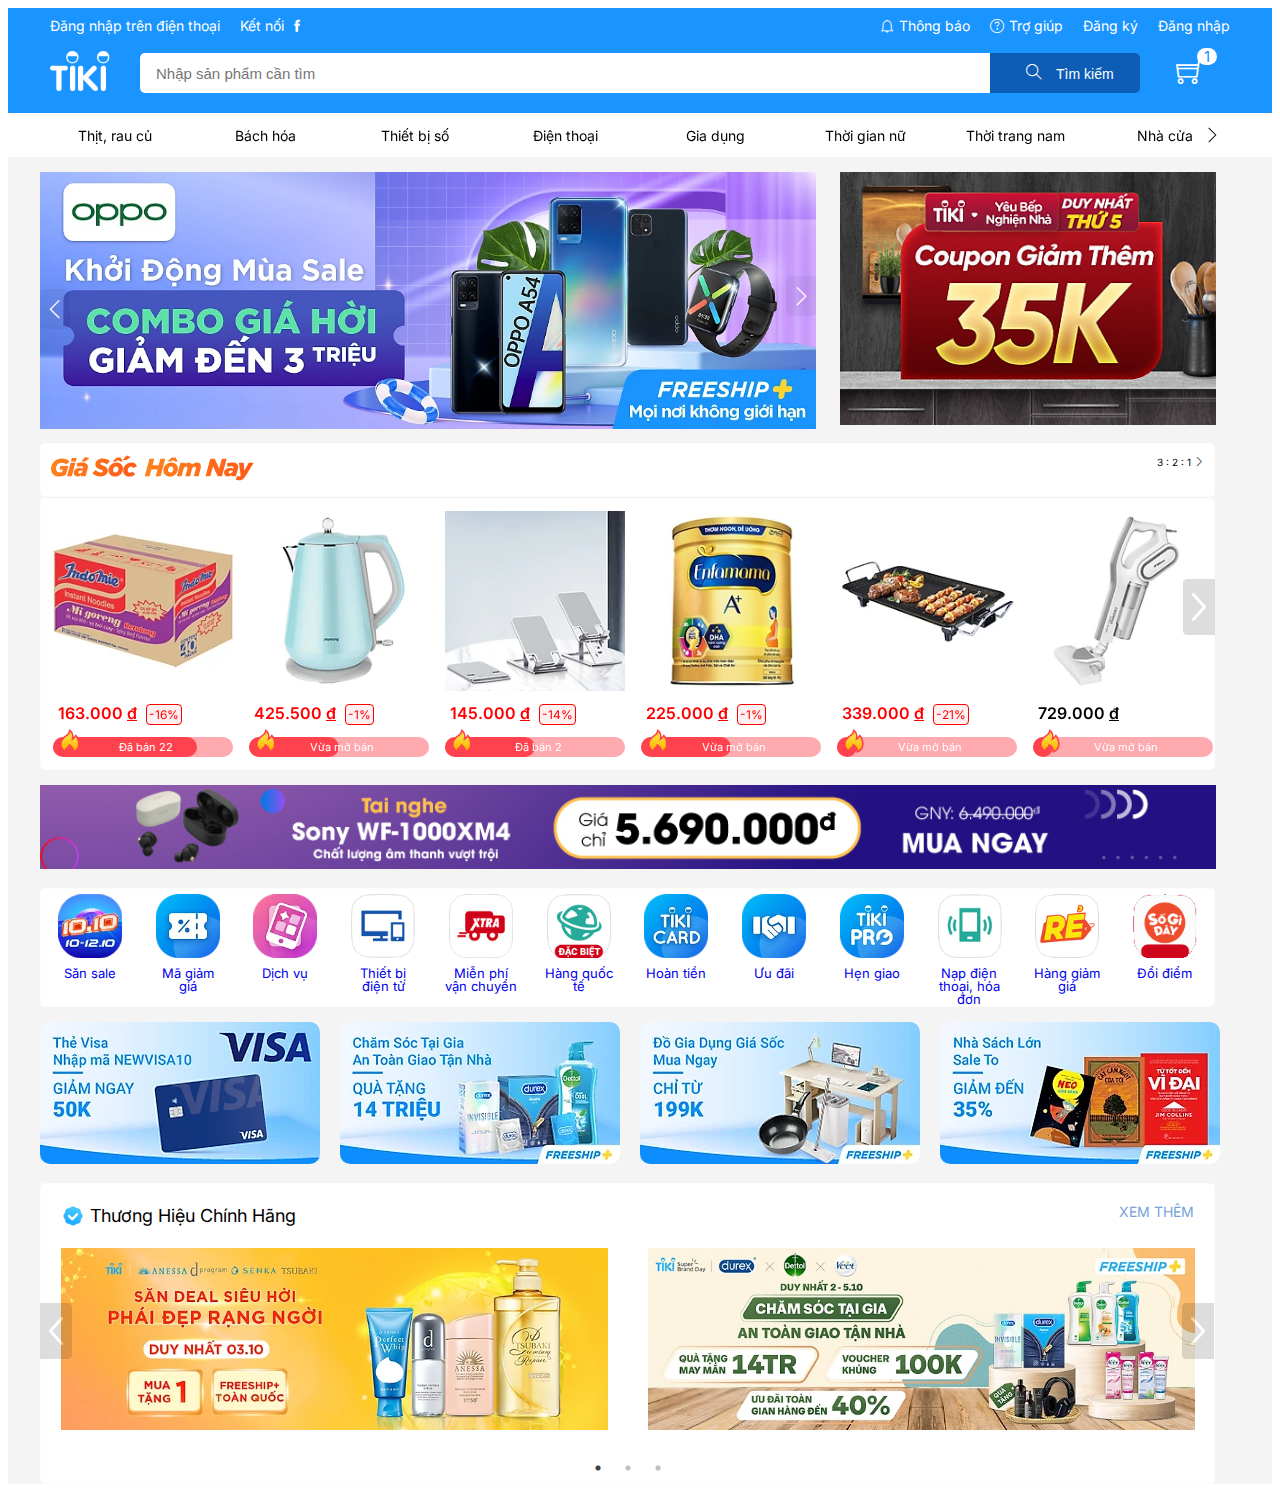
==== commit 21258683: "add" ====
--- a/index.html
+++ b/index.html
@@ -123,7 +123,7 @@
 									<h4 class="header__cart-heading">Sản phẩm đã thêm vào giỏ</h4>
 									<ul class="header__cart-list-item">
 										<li class="header__cart-item">
-											<img src="./assets/images/razer_blade_14_amd.jpg" alt="" class="header__cart-img">
+											<img src="./assets/images/razer_blade_14_amd.jpg" class="header__cart-img">
 											<div class="header__cart-item-info">
 												<div class="header__cart-item-head">
 													<h5 class="header__cart-item-name">Razer Blade 14 AMD</h5>
@@ -161,33 +161,33 @@
 							<div class="nav_bar-nav-link-item">Thịt, rau củ</div>
 						</a>
 						<a class="nav_bar-nav-link" href="">
+							<div class="nav_bar-nav-link-item">Bách hóa</div>
+						</a>
+						<a class="nav_bar-nav-link" href="">
+							<div class="nav_bar-nav-link-item">Thiết bị số</div>
+						</a>
+						<a class="nav_bar-nav-link" href="">
+							<div class="nav_bar-nav-link-item">Điện thoại</div>
+						</a>
+						<a class="nav_bar-nav-link" href="">
+							<div class="nav_bar-nav-link-item">Gia dụng</div>
+						</a>
+						<a class="nav_bar-nav-link" href="">
+							<div class="nav_bar-nav-link-item">Thời gian nữ</div>
+						</a>
+						<a class="nav_bar-nav-link" href="">
+							<div class="nav_bar-nav-link-item">Thời trang nam</div>
+						</a>
+						<a class="nav_bar-nav-link" href="">
 							<div class="nav_bar-nav-link-item">Nhà cửa</div>
 						</a>
 						<a class="nav_bar-nav-link" href="">
-							<div class="nav_bar-nav-link-item">Thiết bị số</div>
-						</a>
-						<a class="nav_bar-nav-link" href="">
-							<div class="nav_bar-nav-link-item">Điện thoại</div>
-						</a>
-						<a class="nav_bar-nav-link" href="">
-							<div class="nav_bar-nav-link-item">Gia dụng</div>
-						</a>
-						<a class="nav_bar-nav-link" href="">
-							<div class="nav_bar-nav-link-item">Thời gian nữ</div>
-						</a>
-						<a class="nav_bar-nav-link" href="">
-							<div class="nav_bar-nav-link-item">Thời trang nam</div>
+							<div class="nav_bar-nav-link-item">Điện tử</div>
 						</a>
 						<a class="nav_bar-nav-link" href="">
 							<div class="nav_bar-nav-link-item">Giày nữ</div>
 						</a>
 						<a class="nav_bar-nav-link" href="">
-							<div class="nav_bar-nav-link-item">Giày nam</div>
-						</a>
-						<a class="nav_bar-nav-link" href="">
-							<div class="nav_bar-nav-link-item">Giày nữ</div>
-						</a>
-						<a class="nav_bar-nav-link" href="">
 							<div class="nav_bar-nav-link-item">Laptop</div>
 						</a>
 						<a class="nav_bar-nav-link" href="">
@@ -204,12 +204,6 @@
 						</a>
 						<a class="nav_bar-nav-link" href="">
 							<div class="nav_bar-nav-link-item">Voucher</div>
-						</a>
-						<a class="nav_bar-nav-link" href="">
-							<div class="nav_bar-nav-link-item">Sách</div>
-						</a>
-						<a class="nav_bar-nav-link" href="">
-							<div class="nav_bar-nav-link-item">Điện tử</div>
 						</a>
 					</div>
 					<div class="arrow_next">
@@ -256,17 +250,11 @@
 				</div>
 				<div class="sale__item-content">
 					<span class="sale__item-more">
-						<img src="./assets/images/arrow_next.png" class="sale__item-control-prev slick-disabled" onclick="show_next_arrow_deal()">
+						<img src="./assets/images/arrow_next.png" class="sale__item-control-prev slick-disabled"  style="visibility: hidden;" onclick="show_next_arrow_deal()">
 					</span>
 					<span class="sale__item-more">
 						<img src="./assets/images/arrow_next.png"class="sale__item-control-next slick-enabled" onclick="show_prev_arrow_deal() ">
 					</span>
-					<!-- <div class="arrow-with-border-prev">
-						<i class="ti-angle-left"></i>
-					</div>
-					<div class="arrow-with-border-next">
-						<i class="ti-angle-right"></i>
-					</div> -->
 					<div class="hot__deal">
 						<a href="#" class="hot__deal-item">
 							<div class="sale__item-link">
@@ -547,6 +535,178 @@
 					</div>
 				</div>
 			</div>
+			<div class="promotion__news">
+				<div class="grid">
+					<div class="grid__row">
+						<div class="grid__column-12">
+							<a href="#" class="promotion__news-link">
+								<img src="./assets/images/ads_l.jpg" class="promotion__news-img-l">
+							</a>
+						</div>
+					</div>
+				</div>
+			</div>
+			<div class="tab__container">
+				<div class="grid">
+					<div class="tab__container-item">
+						<div class="grid__row" style="margin: 0;">
+							<div class="grid__column-1">
+								<a href="#" class="tab__container-link">
+								<img src="./assets/images/san_sale.webp" class="tab__container-item-img">
+								<span class="tab__container-title">Săn sale</span>
+								</a>
+							</div>
+							<div class="grid__column-1">
+								<a href="#" class="tab__container-link">
+								<img src="./assets/images/ma_giam_gia.webp" class="tab__container-item-img">
+								<span class="tab__container-title">Mã giảm giá</span>
+								</a>
+							</div>
+							<div class="grid__column-1">
+								<a href="#" class="tab__container-link">
+								<img src="./assets/images/dich_vu.webp" class="tab__container-item-img">
+								<span class="tab__container-title">Dịch vụ</span>
+								</a>
+							</div>
+							<div class="grid__column-1">
+								<a href="#" class="tab__container-link">
+								<img src="./assets/images/thiet_bi_dien_tu.png" class="tab__container-item-img">
+								<span class="tab__container-title">Thiết bị điện tử</span>
+								</a>
+							</div>
+							<div class="grid__column-1">
+								<a href="#" class="tab__container-link">
+								<img src="./assets/images/mien_phi_van_chuyen.png" class="tab__container-item-img">
+								<span class="tab__container-title">Miễn phí vận chuyển</span>
+								</a>
+							</div>
+							<div class="grid__column-1">
+								<a href="#" class="tab__container-link">
+								<img src="./assets/images/global.png" class="tab__container-item-img">
+								<span class="tab__container-title">Hàng quốc tế</span>
+								</a>
+							</div>
+							<div class="grid__column-1">
+								<a href="#" class="tab__container-link">
+								<img src="./assets/images/hoan_tien.webp" class="tab__container-item-img">
+								<span class="tab__container-title">Hoàn tiền</span>
+								</a>
+							</div>
+							<div class="grid__column-1">
+								<a href="#" class="tab__container-link">
+								<img src="./assets/images/uu_dai.webp" class="tab__container-item-img">
+								<span class="tab__container-title">Ưu đãi</span>
+								</a>
+							</div>
+							<div class="grid__column-1">
+								<a href="#" class="tab__container-link">
+								<img src="./assets/images/hen_giao.webp" class="tab__container-item-img">
+								<span class="tab__container-title">Hẹn giao</span>
+								</a>
+							</div>
+							<div class="grid__column-1">
+								<a href="#" class="tab__container-link">
+								<img src="./assets/images/dien_thoai.png" class="tab__container-item-img">
+								<span class="tab__container-title">Nạp điện thoại, hóa đơn</span>
+								</a>
+							</div>
+							<div class="grid__column-1">
+								<a href="#" class="tab__container-link">
+								<img src="./assets/images/sale.png" class="tab__container-item-img">
+								<span class="tab__container-title">Hàng giảm giá</span>
+								</a>
+							</div>
+							<div class="grid__column-1">
+								<a href="#" class="tab__container-link">
+								<img src="./assets/images/quay_so.gif" class="tab__container-item-img">
+								<span class="tab__container-title">Đổi điểm</span>
+								</a>
+							</div>
+						</div>
+					</div>
+				</div>
+			</div>
+			<div class="promotion__news">
+				<div class="grid">
+					<div class="grid__row">
+						<div class="grid__column-3">
+							<a href="#" class="promotion__news-link">
+								<img class="promotion__news-link-img-border" src="./assets/images/sale_the.webp">
+							</a>
+						</div>
+						<div class="grid__column-3">
+							<a href="#" class="promotion__news-link">
+								<img class="promotion__news-link-img-border" src="./assets/images/sale_vat_dung.webp">
+							</a>
+						</div>
+						<div class="grid__column-3">
+							<a href="#" class="promotion__news-link">
+								<img class="promotion__news-link-img-border" src="./assets/images/sale_gd.webp">
+							</a>
+						</div>
+						<div class="grid__column-3">
+							<a href="#" class="promotion__news-link">
+								<img class="promotion__news-link-img-border" src="./assets/images/sale_sach.webp">
+							</a>
+						</div>
+					</div>
+				</div>
+			</div>
+			<div class="upcoming__deal">
+				<div class="upcoming-list">
+					<div class="grid">
+						<div class="upcoming__deal-slider">
+							<div class="upcoming__deal-slider-heading">
+								<div class="upcoming__deal-main__title">
+									<img src="./assets/images/check.png" class="verify-brand-img">
+									<div class="upcoming__deal-main__title-text">Thương Hiệu Chính Hãng</div>
+								</div>
+								<div class="upcoming__deal-see__more">
+									<a href="#" class="upcoming__deal-see__more-link">XEM THÊM</a>
+								</div>
+							</div>
+							<span class="upcoming__deal-control">
+								<img src="./assets/images/arrow_next.png" class="upcoming__deal-control-prev">
+							</span>
+							<span class="sale__item-more">
+								<img src="./assets/images/arrow_next.png"class="upcoming__deal-control-next">
+							</span>
+							<div class="upcoming__deal-banner">
+								<div class="upcoming__deal-baner-item">
+									<a href="#" class="upcoming__deal-banner-link">
+										<img src="./assets/images/sale_mi_pham.webp" alt="" class="upcoming__deal-banner-img">
+									</a>
+								</div>
+								<div class="upcoming__deal-banner-item">
+									<a href="#" class="upcoming__deal-banner-link">
+										<img src="./assets/images/sale_cham_soc.webp" alt="" class="upcoming__deal-banner-img">
+									</a>
+								</div>
+								<div class="upcoming__deal-banner-item">
+									<a href="#" class="upcoming__deal-banner-link">
+										<img src="./assets/images/cham_soc_da.webp" alt="" class="upcoming__deal-banner-img">
+									</a>
+								</div>
+								<div class="upcoming__deal-banner-item">
+									<a href="#" class="upcoming__deal-banner-link">
+										<img src="./assets/images/nha_bep.webp" alt="" class="upcoming__deal-banner-img">
+									</a>
+								</div>
+								<div class="upcoming__deal-banner-item">
+									<a href="#" class="upcoming__deal-banner-link">
+										<img src="./assets/images/ip_13.webp" alt="" class="upcoming__deal-banner-img">
+									</a>
+								</div>
+								<div class="upcoming__deal-banner-item">
+									<a href="#" class="upcoming__deal-banner-link">
+										<img src="./assets/images/z_flip_3.jpg" alt="" class="upcoming__deal-banner-img">
+									</a>
+								</div>
+							</div>
+						</div>
+					</div>
+				</div>
+			</div>
 		</div>
 		<footer class="footer">
 
@@ -557,7 +717,6 @@
 			<div class="modal__overlay">
 
 			</div>
-
 			<div class="modal__body">
 				<!-- Register form -->
 				<div id="register" class="auth-form">
@@ -647,6 +806,7 @@
 				</div>
 			</div>
 		</div>
+
 	</div>
 	<script src="https://ajax.googleapis.com/ajax/libs/jquery/3.5.1/jquery.min.js"></script>
 	<script src="./assets/css/slick-master/slick/slick.min.js"></script>
--- a/assets/css/base.css
+++ b/assets/css/base.css
@@ -67,6 +67,11 @@
         padding-left: 12px;
         padding-right: 12px;
         width: 100%;
+}
+.grid__column-1 {
+        padding-left: 12px;
+        padding-right: 12px;
+        width: 8.3333%;
 }
 /* Animation */
 @keyframes growth{
@@ -141,18 +146,20 @@
         top: 50%;
         font-weight: 700;
         font-size: 1.6rem;
+        padding: 0 10px;
         line-height: 1;
         cursor: pointer;
+        z-index: 1;
         -webkit-transform: translate(0, -50%);
         -ms-transform: translate(0, -50%);
         transform: translate(0, -50%);
 }
 .arrow_prev {
-        left: -20px;
+        left: -10px;
 }
 .arrow_next {
-        right: 0px;
+        right: 10px;
 }
 .slick-disabled {
         display: none;
-}+}
--- a/assets/css/main.css
+++ b/assets/css/main.css
@@ -494,13 +494,13 @@
 }
 .nav_bar-nav-link {
         text-decoration: none;
-        text-align:center;
-
+        text-align: center;
 }
 .nav_bar-nav-link-item {
         display: inline-block;
         font-size: 1.4rem;
         padding: 15px 0px;
+        max-width: 120px;
         color: var(--black-color);
 }
 .icon {
@@ -563,7 +563,8 @@
 .sale__item-content {
         position: relative;
 }
-.sale__item-control-next {
+.sale__item-control-next,
+.upcoming__deal-control-next {
         position: absolute;
         width: 32px;
         z-index: 1;
@@ -572,11 +573,18 @@
         cursor: pointer;
         opacity: 0.3;
 }
+.upcoming__deal-control-next {
+        top: 40%;
+        right: 0;
+}
 .sale__item-control-next:hover,
-.sale__item-control-prev:hover {
+.sale__item-control-prev:hover,
+.upcoming__deal-control-prev:hover,
+.upcoming__deal-control-next:hover {
         opacity: 1;
 }
-.sale__item-control-prev {
+.sale__item-control-prev,
+.upcoming__deal-control-prev {
         position: absolute;
         left: 0;
         top: 30%;
@@ -585,7 +593,10 @@
         transform: rotate( 180deg);
         cursor: pointer;
         opacity: 0.3;
-        visibility: hidden;
+}
+.upcoming__deal-control-prev {
+        top: 40%;
+        left: -1px;
 }
 .sale__item-header {
         margin-top: 10px;
@@ -614,7 +625,6 @@
         padding: 12px;
 }
 .hot__deal-item:hover .sale__item-link {
-        border-radius: 5px;
         box-shadow: rgb(0 0 0 / 10%) 0px 0px 20px;
         z-index: 1;
 }
@@ -696,4 +706,87 @@
         height: 24px;
         bottom: 4px;
         left: 5px;
+}
+.promotion__news {
+        margin: 15px;
+}
+.promotion__news-link {
+        text-decoration: none;
+}
+.promotion__news-img-l {
+        width: 100%;
+}
+.tab__container-item {
+        position: relative;
+        margin-right: 25px;
+        margin-top: 10px;
+        background-color: var(--white-color);
+        border: 1px solid rgba(0,0,0,0.01);
+        vertical-align: middle;
+        border-radius: 5px;
+}
+.tab__container-link {
+        text-decoration: none;
+        width: 100%;
+        padding: 10px 0;
+}
+.tab__container-item-img {
+        margin-top: 15px;
+        max-width: 64px;
+        margin: 5px;
+}
+.tab__container-link:hover .tab__container-item-img {
+        transform: scale(1.1);
+}
+.tab__container-title {
+        display: block;
+        text-align: center;
+        font-size: 1.3rem;
+        line-height: 1;
+}
+.promotion__news-link-img-border {
+        border-radius: 10px;
+}
+.upcoming__deal-slider {
+        position: relative;
+        margin-right: 25px;
+        margin-top: 10px;
+        background-color: var(--white-color);
+        border: 1px solid rgba(0,0,0,0.01);
+        border-radius: 5px;
+}
+.upcoming__deal-slider-heading {
+        display: flex;
+        justify-content: space-between;
+        padding: 20px;
+}
+.verify-brand-img {
+        width: 24px;
+        height: 24px;
+}
+.upcoming__deal-main__title {
+        display: flex;
+        align-items: center;
+}
+.upcoming__deal-main__title-text {
+        font-size: 1.8rem;
+        padding: 0 5px;
+}
+.upcoming__deal-see__more-link {
+        text-decoration: none;
+        font-size: 1.4rem;
+        color: #77A3D7;
+}
+.upcoming__deal-see__more-link:hover {
+        color: #FF6F30;
+}
+.upcoming__deal-banner-img {
+        width: 100%;
+        height: 100%;
+        max-width: 598px;
+        max-height: 201px;
+        border-radius: 8px;
+        padding: 0 20px;
+        border-radius: 10px;
+        object-fit:cover;
 }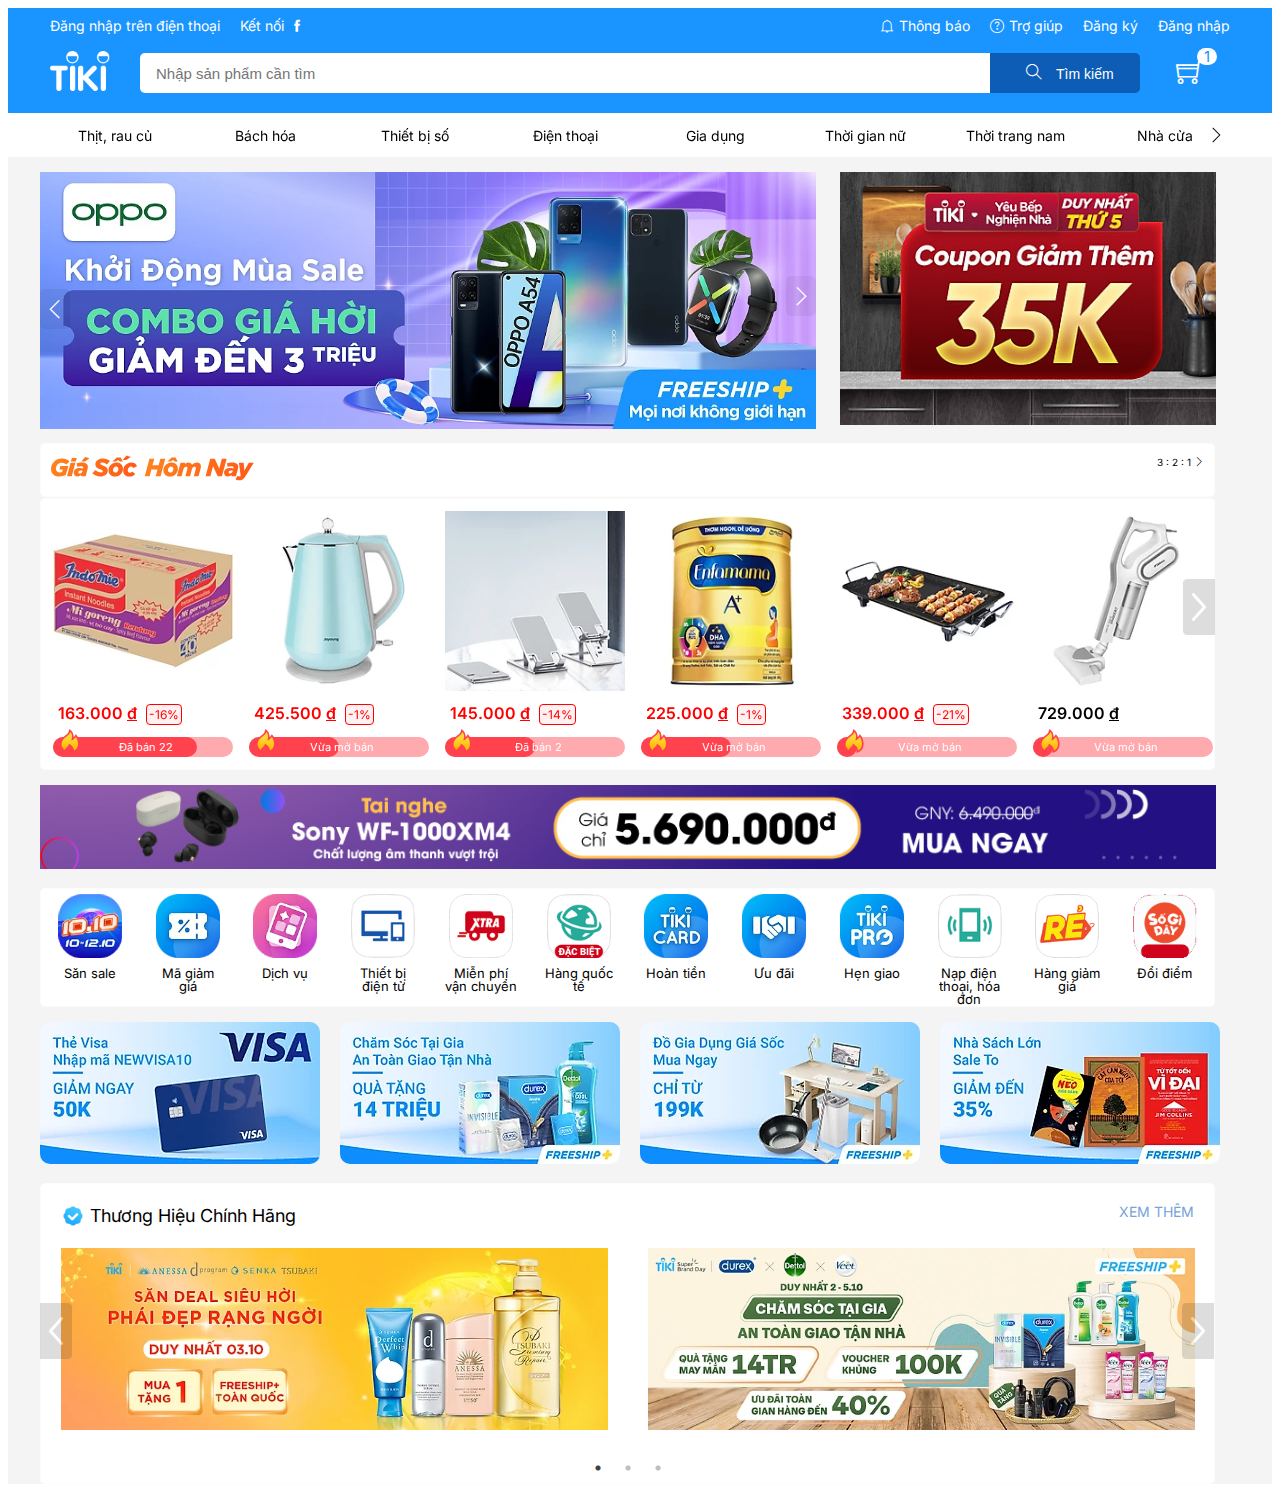
==== commit c489846d: "login and register" ====
--- a/index.html
+++ b/index.html
@@ -27,7 +27,7 @@
 						</li>
 						<li class="header__navbar-item">
 							<span class="header__navbar-title--no-pointer">Kết nối</span>
-							<a href="" class="header__navbar-icon-link">
+							<a href="https://www.facebook.com" class="header__navbar-icon-link" target="_blank">
 								<i class="header__navbar-icon ti-facebook"></i>
 							</a>
 						</li>
@@ -45,11 +45,11 @@
 								<span class="header__navbar-item-link-title">Trợ giúp</span>
 							</a>
 						</li>
-						<li class="header__navbar-item header__navbar-item--strong" onclick="register_form()">Đăng ký</li>
-						<li class="header__navbar-item header__navbar-item--strong" onclick="login_form()">Đăng nhập</li>
-						<!-- <li class="header__navbar-item header__navbar-user">
+						<li class="header__navbar-item header__navbar-item--strong" id="header-register-button" onclick="register_form()">Đăng ký</li>
+						<li class="header__navbar-item header__navbar-item--strong" id="header-login-button" onclick="login_form()">Đăng nhập</li>
+						<li class="header__navbar-item header__navbar-user" id="header-user-has-login">
 							<img src="./assets/images/user_logo.png" alt="user logo" class="header__navbar-user-img">
-							<span class="header__navbar-user-name">minhtri3101200@gmail.com</span>
+							<span id="header__navbar-user-name" class="header__navbar-user-name"></span>
 
 							<ul class="header__navbar-user-menu">
 								<li class="header__navbar-user-item">
@@ -62,10 +62,10 @@
 									<a href="">Đơn mua</a>
 								</li>
 								<li class="header__navbar-user-item header__navbar-user-item-separate">
-									<a href="">Đăng xuất</a>
+									<a href="" onclick="">Đăng xuất</a>
 								</li>
 							</ul>
-						</li> -->
+						</li>
 					</ul>
 				</nav>
 				<!-- Header with search -->
@@ -728,13 +728,13 @@
 
 						<div class="auth-form__form"> 
 							<div class="auth-form__group">
-								<input type="text" class="auth-form__input" placeholder="Nhập địa chỉ email">
+								<input type="text" id="mail-user" class="auth-form__input" placeholder="Nhập địa chỉ email">
 							</div>
 							<div class="auth-form__group">
-								<input type="password" class="auth-form__input" placeholder="Nhập mật khẩu">
+								<input type="password" id="password-user" class="auth-form__input" placeholder="Nhập mật khẩu">
 							</div>
 							<div class="auth-form__group">
-								<input type="password" class="auth-form__input" placeholder="Nhập lại mật khẩu">
+								<input type="password" id="password-confirm" class="auth-form__input" placeholder="Nhập lại mật khẩu">
 							</div>
 						</div>
 						<div class="auth-form__aside">
@@ -744,9 +744,10 @@
 								<a href="" class="auth-form__text-link">Chính sách bảo mật</a>
 							</p>
 						</div>
+						<p id="register-error-messenger"></p>
 						<div class="author-form__controls">
 							<button class="btn btn--normal author-form__controls-back" onclick="back_from_form_register()">TRỞ LẠI</button>
-							<button class="btn btn--primary">ĐĂNG KÝ</button>
+							<button class="btn btn--primary" onclick="register_button()">ĐĂNG KÝ</button>
 						</div>
 					</div>
 					<div class="author-form__socials">
@@ -771,16 +772,17 @@
 
 						<div class="auth-form__form"> 
 							<div class="auth-form__group">
-								<input type="text" class="auth-form__input" placeholder="Email/Số điện thoại">
+								<input type="text" id="mail-login" class="auth-form__input" placeholder="Email">
 							</div>
 							<div class="auth-form__group">
-								<input type="password" class="auth-form__input" placeholder="Mật khẩu">
+								<input type="password" id="password-login" class="auth-form__input" placeholder="Mật khẩu">
 							</div>
 							<div class="auth-form-remember">
 								<input type="checkbox" name="remember" id="remember-me"> 
 								<span class="auth-form-remember-title">Tự động đăng nhập</span>
 							</div>
 						</div>
+						<p id="login-error-messenger"></p>
 						<div class="auth-form__aside">
 							<div class="auth-form__help">
 								<a href="" class="auth-form__help-link auth-form__help-forgot">Quên mật khẩu</a>
@@ -790,7 +792,7 @@
 						</div>
 						<div class="author-form__controls">
 							<button class="btn btn--normal author-form__controls-back" onclick="back_from_form_login()">TRỞ LẠI</button>
-							<button class="btn btn--primary">ĐĂNG NHẬP</button>
+							<button class="btn btn--primary" onclick="login_button()">ĐĂNG NHẬP</button>
 						</div>
 					</div>
 					<div class="author-form__socials">
--- a/assets/css/base.css
+++ b/assets/css/base.css
@@ -144,22 +144,36 @@
 .arrow_next {
         position: absolute;
         top: 50%;
+        display: flex;
+        width: 12px;
+        bottom: 0px;
         font-weight: 700;
         font-size: 1.6rem;
-        padding: 0 10px;
         line-height: 1;
         cursor: pointer;
         z-index: 1;
         -webkit-transform: translate(0, -50%);
         -ms-transform: translate(0, -50%);
         transform: translate(0, -50%);
+        align-items: center;
 }
 .arrow_prev {
-        left: -10px;
+        left: -5px;
 }
 .arrow_next {
-        right: 10px;
+        right: 20px;
 }
 .slick-disabled {
         display: none;
 }
+#header-user-has-login {
+        display: none;
+}
+#register-error-messenger,
+#login-error-messenger {
+        font-size: 1.4rem;
+        font-weight: 400;
+        line-height: 1.8rem;
+        margin: 10px;
+        color: #FF6771;
+}--- a/assets/css/main.css
+++ b/assets/css/main.css
@@ -27,10 +27,12 @@
         display: block;
 }
 .header__navbar-user-img {
-        width: 22px;
-        height: 22px;
+        width: 18px;
+        height: 18px;
         border-radius: 50%;
         border: 1px solid rbga(0, 0, 0, 0.1);
+        color: var(--white-color);
+        align-items: center;
 }
 .header__navbar-user-menu {
         position: absolute;
@@ -741,6 +743,7 @@
 .tab__container-title {
         display: block;
         text-align: center;
+        color: var(--black-color);
         font-size: 1.3rem;
         line-height: 1;
 }
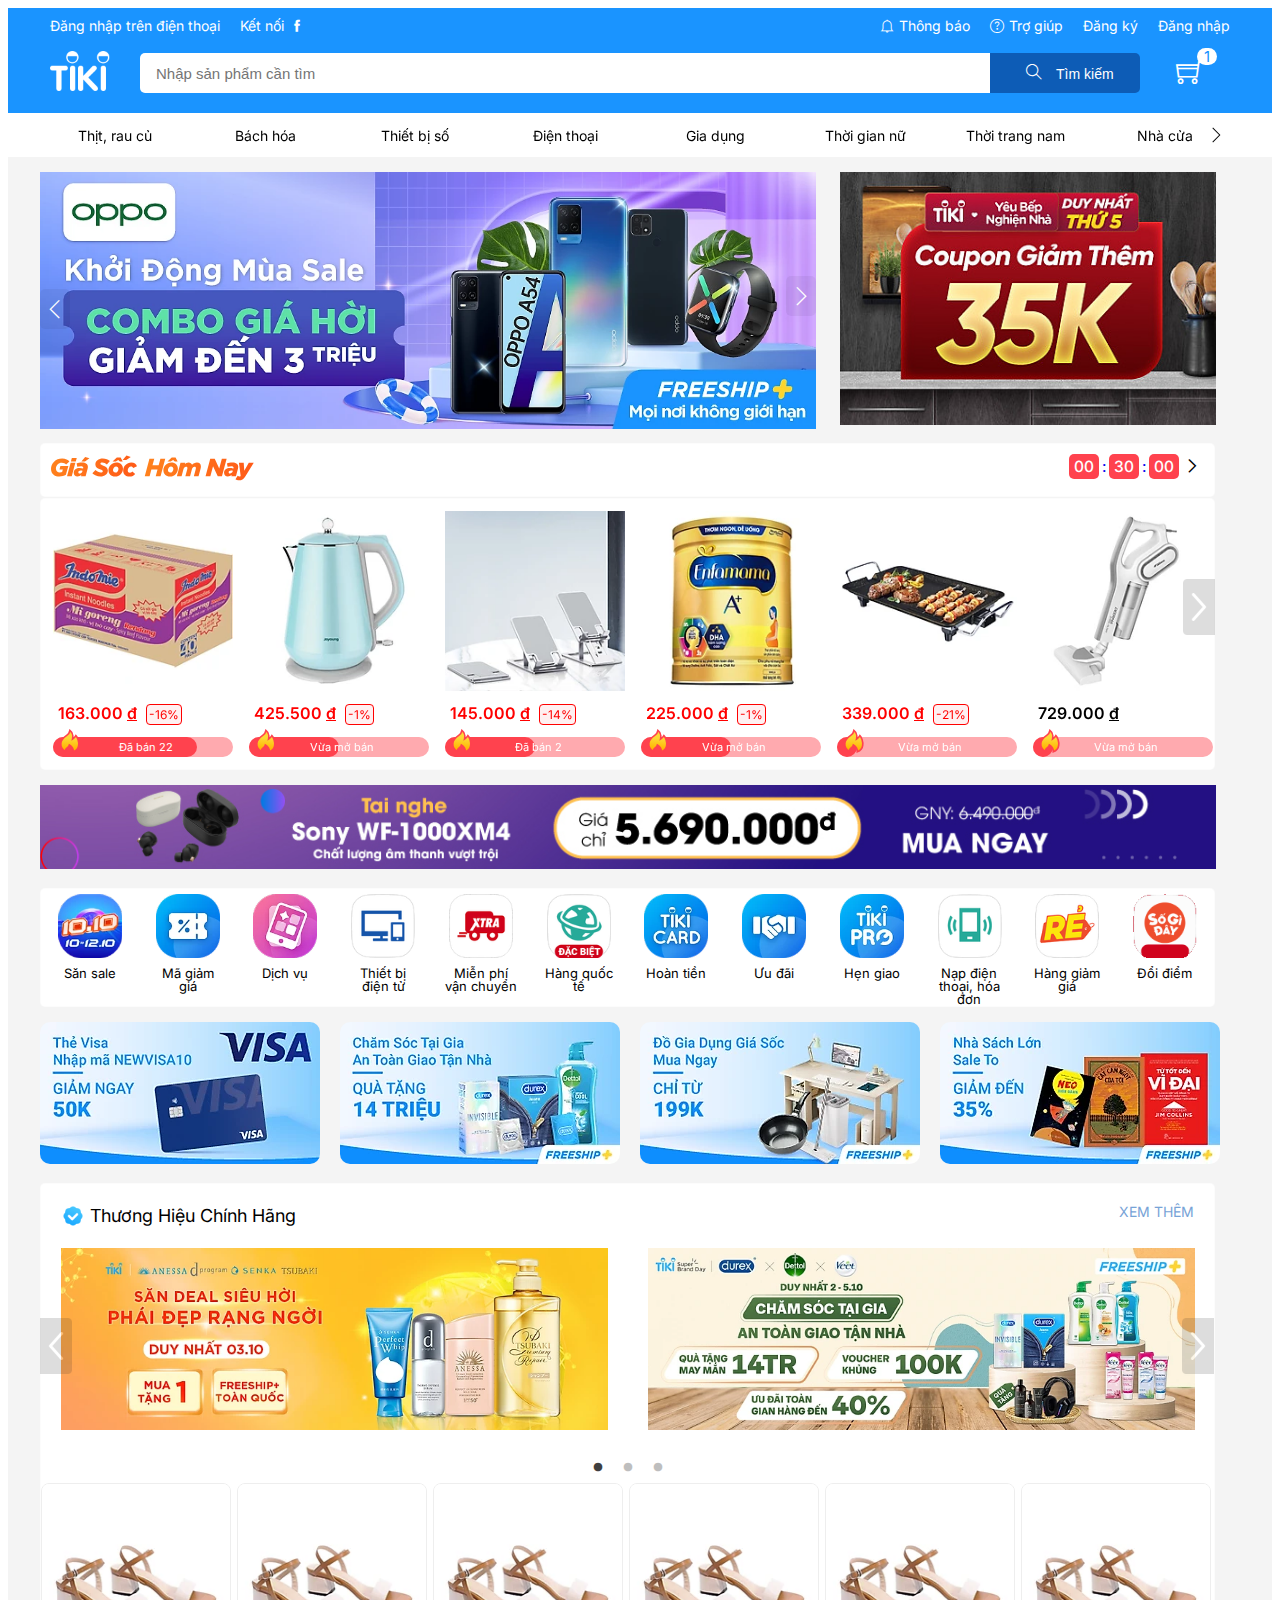
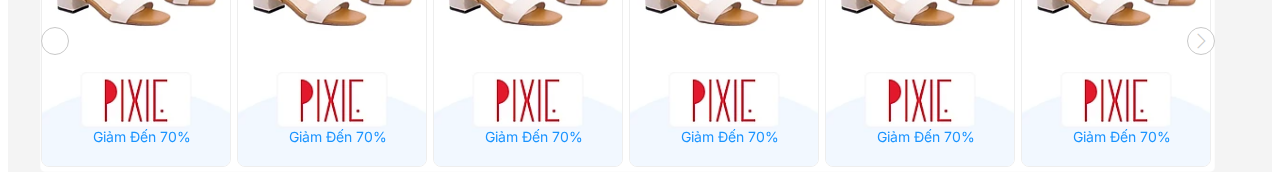
==== commit bbf41417: "a" ====
--- a/index.html
+++ b/index.html
@@ -6,15 +6,15 @@
 	<meta name="viewport" content="width=device-width, initial-scale=1.0">
 	<title>Document</title>
 	<link rel="stylesheet" href="https://cdnjs.cloudflare.com/ajax/libs/normalize/8.0.1/normalize.min.css">
+	<!-- Slick -->
+	<link rel="stylesheet" href="./assets/css/slick-master/slick/slick-theme.css">
+	<link rel="stylesheet" href="./assets/css/slick-master/slick/slick.css">
+	<link rel="stylesheet" href="./assets/fonts/themify-icons/themify-icons.css">
 	<link rel="stylesheet" href="./assets/css/base.css">
 	<link rel="stylesheet" href="./assets/css/main.css">
 	<link rel="preconnect" href="https://fonts.googleapis.com">
 	<link rel="preconnect" href="https://fonts.gstatic.com" crossorigin>
 	<link href="https://fonts.googleapis.com/css2?family=Inter:wght@100;300;400;500;700;900&display=swap" rel="stylesheet">
-	<link rel="stylesheet" href="./assets/fonts/themify-icons/themify-icons.css">
-	<!-- Slick -->
-	<link rel="stylesheet" href="./assets/css/slick-master/slick/slick-theme.css">
-	<link rel="stylesheet" href="./assets/css/slick-master/slick/slick.css">
 </head>
 <body>
 	<div class="app" style="background-color: #F4F4F4;">
@@ -208,7 +208,7 @@
 					</div>
 					<div class="arrow_next">
 						<span>
-							<i class="ti-angle-right slick-enabled" onclick=" show_prev_arrow_nav() "></i>
+							<i class="ti-angle-right slick-enabled" onclick="show_prev_arrow_nav()"></i>
 						</span>
 					</div>
 				</nav>
@@ -241,11 +241,22 @@
 						<img src="./assets/images/giasoc.svg" class="sale__item-img">
 						<img src="./assets/images/homnay.svg" class="sale__item-img">
 					</div>
+					<!-- Countdown -->
 					<div class="sale__item-count-down">
-						<span>3 : 2 : 1 </span>
-						<span>
-							<i class="ti-angle-right"></i>
-						</span>
+						
+						<a href="#" class="count_down-link">
+							<div id="countdown" lass="count_down-time">
+								<span id="count_down-hours" class="count_down-time-hours"></span>
+								<span class="count_down-separate">:</span>
+								<span id="count_down-minutes" class="count_down-time-minutes"></span>
+								<span class="count_down-separate">:</span>
+								<span id="count_down-seconds" class="count_down-time-seconds"></span>
+								</span>
+								<span class="count_down-next ti-angle-right"></span>
+							</div>
+						</a>
+						
+
 					</div>
 				</div>
 				<div class="sale__item-content">
@@ -656,51 +667,141 @@
 				<div class="upcoming-list">
 					<div class="grid">
 						<div class="upcoming__deal-slider">
-							<div class="upcoming__deal-slider-heading">
-								<div class="upcoming__deal-main__title">
-									<img src="./assets/images/check.png" class="verify-brand-img">
-									<div class="upcoming__deal-main__title-text">Thương Hiệu Chính Hãng</div>
-								</div>
-								<div class="upcoming__deal-see__more">
-									<a href="#" class="upcoming__deal-see__more-link">XEM THÊM</a>
-								</div>
-							</div>
-							<span class="upcoming__deal-control">
-								<img src="./assets/images/arrow_next.png" class="upcoming__deal-control-prev">
-							</span>
-							<span class="sale__item-more">
-								<img src="./assets/images/arrow_next.png"class="upcoming__deal-control-next">
-							</span>
-							<div class="upcoming__deal-banner">
-								<div class="upcoming__deal-baner-item">
-									<a href="#" class="upcoming__deal-banner-link">
-										<img src="./assets/images/sale_mi_pham.webp" alt="" class="upcoming__deal-banner-img">
-									</a>
-								</div>
-								<div class="upcoming__deal-banner-item">
-									<a href="#" class="upcoming__deal-banner-link">
-										<img src="./assets/images/sale_cham_soc.webp" alt="" class="upcoming__deal-banner-img">
-									</a>
-								</div>
-								<div class="upcoming__deal-banner-item">
-									<a href="#" class="upcoming__deal-banner-link">
-										<img src="./assets/images/cham_soc_da.webp" alt="" class="upcoming__deal-banner-img">
-									</a>
-								</div>
-								<div class="upcoming__deal-banner-item">
-									<a href="#" class="upcoming__deal-banner-link">
-										<img src="./assets/images/nha_bep.webp" alt="" class="upcoming__deal-banner-img">
-									</a>
-								</div>
-								<div class="upcoming__deal-banner-item">
-									<a href="#" class="upcoming__deal-banner-link">
-										<img src="./assets/images/ip_13.webp" alt="" class="upcoming__deal-banner-img">
-									</a>
-								</div>
-								<div class="upcoming__deal-banner-item">
-									<a href="#" class="upcoming__deal-banner-link">
-										<img src="./assets/images/z_flip_3.jpg" alt="" class="upcoming__deal-banner-img">
-									</a>
+							<div class="upcoming__deal-item-list">
+								<div class="upcoming__deal-slider-heading">
+									<div class="upcoming__deal-main__title">
+										<img src="./assets/images/check.png" class="verify-brand-img">
+										<div class="upcoming__deal-main__title-text">Thương Hiệu Chính Hãng</div>
+									</div>
+									<div class="upcoming__deal-see__more">
+										<a href="#" class="upcoming__deal-see__more-link">XEM THÊM</a>
+									</div>
+								</div>
+								<span class="upcoming__deal-control">
+									<img src="./assets/images/arrow_next.png" class="upcoming__deal-control-prev">
+								</span>
+								<span class="sale__item-more">
+									<img src="./assets/images/arrow_next.png"class="upcoming__deal-control-next">
+								</span>
+								<div class="upcoming__deal-banner">
+									<div class="upcoming__deal-baner-item">
+										<a href="#" class="upcoming__deal-banner-link">
+											<img src="./assets/images/sale_mi_pham.webp" alt="" class="upcoming__deal-banner-img">
+										</a>
+									</div>
+									<div class="upcoming__deal-banner-item">
+										<a href="#" class="upcoming__deal-banner-link">
+											<img src="./assets/images/sale_cham_soc.webp" alt="" class="upcoming__deal-banner-img">
+										</a>
+									</div>
+									<div class="upcoming__deal-banner-item">
+										<a href="#" class="upcoming__deal-banner-link">
+											<img src="./assets/images/cham_soc_da.webp" alt="" class="upcoming__deal-banner-img">
+										</a>
+									</div>
+									<div class="upcoming__deal-banner-item">
+										<a href="#" class="upcoming__deal-banner-link">
+											<img src="./assets/images/nha_bep.webp" alt="" class="upcoming__deal-banner-img">
+										</a>
+									</div>
+									<div class="upcoming__deal-banner-item">
+										<a href="#" class="upcoming__deal-banner-link">
+											<img src="./assets/images/ip_13.webp" alt="" class="upcoming__deal-banner-img">
+										</a>
+									</div>
+									<div class="upcoming__deal-banner-item">
+										<a href="#" class="upcoming__deal-banner-link">
+											<img src="./assets/images/z_flip_3.jpg" alt="" class="upcoming__deal-banner-img">
+										</a>
+									</div>
+								</div>
+							</div>
+							<div class="brand__card-wrap">
+								<div class="brand-icon-prev">
+									<span>
+										<i class="ti-angle-left slick-disabled" onclick="show_next_arrow_brand()"></i>
+									</span>
+								</div>
+								<div class="brand-icon-next">
+									<span>
+										<i class="ti-angle-right slick-enabled" onclick="show_prev_arrow_brand()"></i>
+									</span>
+								</div>
+								<div class="brand__card-list-item">
+									<a href="#" class="brand_card-item">
+										<div style="position: relative;">
+											<img src="/assets/images/pixie.webp" alt="" class="brand__card-item-img">
+											<p class="brand__card-item-title">Giảm Đến 70%</p>
+										</div>
+									</a>
+									<a href="#" class="brand_card-item">
+										<div style="position: relative;">
+											<img src="/assets/images/pixie.webp" alt="" class="brand__card-item-img">
+											<p class="brand__card-item-title">Giảm Đến 70%</p>
+										</div>
+									</a>
+									<a href="#" class="brand_card-item">
+										<div style="position: relative;">
+											<img src="/assets/images/pixie.webp" alt="" class="brand__card-item-img">
+											<p class="brand__card-item-title">Giảm Đến 70%</p>
+										</div>
+									</a>
+									<a href="#" class="brand_card-item">
+										<div style="position: relative;">
+											<img src="/assets/images/pixie.webp" alt="" class="brand__card-item-img">
+											<p class="brand__card-item-title">Giảm Đến 70%</p>
+										</div>
+									</a>
+									<a href="#" class="brand_card-item">
+										<div style="position: relative;">
+											<img src="/assets/images/pixie.webp" alt="" class="brand__card-item-img">
+											<p class="brand__card-item-title">Giảm Đến 70%</p>
+										</div>
+									</a>
+									<a href="#" class="brand_card-item">
+										<div style="position: relative;">
+											<img src="/assets/images/pixie.webp" alt="" class="brand__card-item-img">
+											<p class="brand__card-item-title">Giảm Đến 70%</p>
+										</div>
+									</a>
+									<a href="#" class="brand_card-item">
+										<div style="position: relative;">
+											<img src="/assets/images/pixie.webp" alt="" class="brand__card-item-img">
+											<p class="brand__card-item-title">Giảm Đến 70%</p>
+										</div>
+									</a>
+									<a href="#" class="brand_card-item">
+										<div style="position: relative;">
+											<img src="/assets/images/pixie.webp" alt="" class="brand__card-item-img">
+											<p class="brand__card-item-title">Giảm Đến 70%</p>
+										</div>
+									</a>
+									<a href="#" class="brand_card-item">
+										<div style="position: relative;">
+											<img src="/assets/images/pixie.webp" alt="" class="brand__card-item-img">
+											<p class="brand__card-item-title">Giảm Đến 70%</p>
+										</div>
+									</a>
+									<a href="#" class="brand_card-item">
+										<div style="position: relative;">
+											<img src="/assets/images/pixie.webp" alt="" class="brand__card-item-img">
+											<p class="brand__card-item-title">Giảm Đến 70%</p>
+										</div>
+									</a>
+									<a href="#" class="brand_card-item">
+										<div style="position: relative;">
+											<img src="/assets/images/pixie.webp" alt="" class="brand__card-item-img">
+											<p class="brand__card-item-title">Giảm Đến 70%</p>
+										</div>
+									</a>
+									<a href="#" class="brand_card-item">
+										<div style="position: relative;">
+											<img src="/assets/images/pixie.webp" alt="" class="brand__card-item-img">
+											<p class="brand__card-item-title">Giảm Đến 70%</p>
+										</div>
+									</a>
+									
+								</div>
 								</div>
 							</div>
 						</div>
--- a/assets/css/base.css
+++ b/assets/css/base.css
@@ -176,4 +176,10 @@
         line-height: 1.8rem;
         margin: 10px;
         color: #FF6771;
-}+}
+.slick-dots {
+        bottom: -25px;
+}
+.slick-dots li button:before {
+        font-size: 1rem;
+}
--- a/assets/css/main.css
+++ b/assets/css/main.css
@@ -576,7 +576,7 @@
         opacity: 0.3;
 }
 .upcoming__deal-control-next {
-        top: 40%;
+        top: 50%;
         right: 0;
 }
 .sale__item-control-next:hover,
@@ -597,7 +597,7 @@
         opacity: 0.3;
 }
 .upcoming__deal-control-prev {
-        top: 40%;
+        top: 50%;
         left: -1px;
 }
 .sale__item-header {
@@ -751,7 +751,6 @@
         border-radius: 10px;
 }
 .upcoming__deal-slider {
-        position: relative;
         margin-right: 25px;
         margin-top: 10px;
         background-color: var(--white-color);
@@ -762,6 +761,9 @@
         display: flex;
         justify-content: space-between;
         padding: 20px;
+}
+.upcoming__deal-item-list {
+        position: relative;
 }
 .verify-brand-img {
         width: 24px;
@@ -792,4 +794,88 @@
         padding: 0 20px;
         border-radius: 10px;
         object-fit:cover;
-}+}
+.sale__item-count-down {
+	margin: 5px;
+}
+.count_down-link {
+	text-decoration: none;
+	text-align: center;
+}
+.count_down-separate {
+	font-size: 1.5rem;
+	font-weight: 500;
+}
+.countdown {
+        display: flex;
+        align-items: center;
+}
+.count_down-time-hours,
+.count_down-time-minutes,
+.count_down-time-seconds {
+	font-size: 1.55rem;
+	font-weight: 500;
+	line-height: 1.6rem;
+	padding: 3px 5px;
+	background-color: rgb(255, 66, 78);
+	border-radius: 5px;
+	color: var(--white-color);
+}
+.count_down-next {
+        font-size: 1.4rem;
+        margin-left: 3px;
+        font-weight: 700;
+        color: var(--black-color);
+}
+.brand-icon-next,
+.brand-icon-prev {
+        position: absolute;
+        width: 28px;
+        height: 28px;
+        top: 50%;
+        z-index: 1;
+        font-size: 1.6rem;
+        font-weight: 700;
+        padding: 5px;
+        border-radius: 20px;
+        border: 1px solid rgb(200, 200, 200);
+        color: rgb(200, 200, 200);
+        cursor: pointer;
+        background-color: #fff;
+}
+.brand-icon-prev { 
+        display: none;
+        left: 0;
+}
+.brand-icon-next {
+        right: -1px;
+}
+.brand-icon-prev:hover,
+.brand-icon-next:hover {
+        border: 1px solid var(--black-color);
+        color: var(--black-color);
+}
+.brand__card-wrap {
+        margin-top: 10px;
+        position: relative;
+}
+
+.brand__card-item {
+        text-decoration: none;
+}
+.brand__card-item-img {
+        border: 1px solid rgb(238, 238, 238);
+        border-radius: 8px;
+        width: 190px;
+        height: 284px;
+}
+.brand__card-item-title {
+        position: absolute;
+        color: rgb(26, 148, 255);
+        bottom: 8px;
+        left: 0px;
+        right: 0px;
+        font-size: 1.4rem;
+        text-align: center;
+        margin-left: 5px;
+}
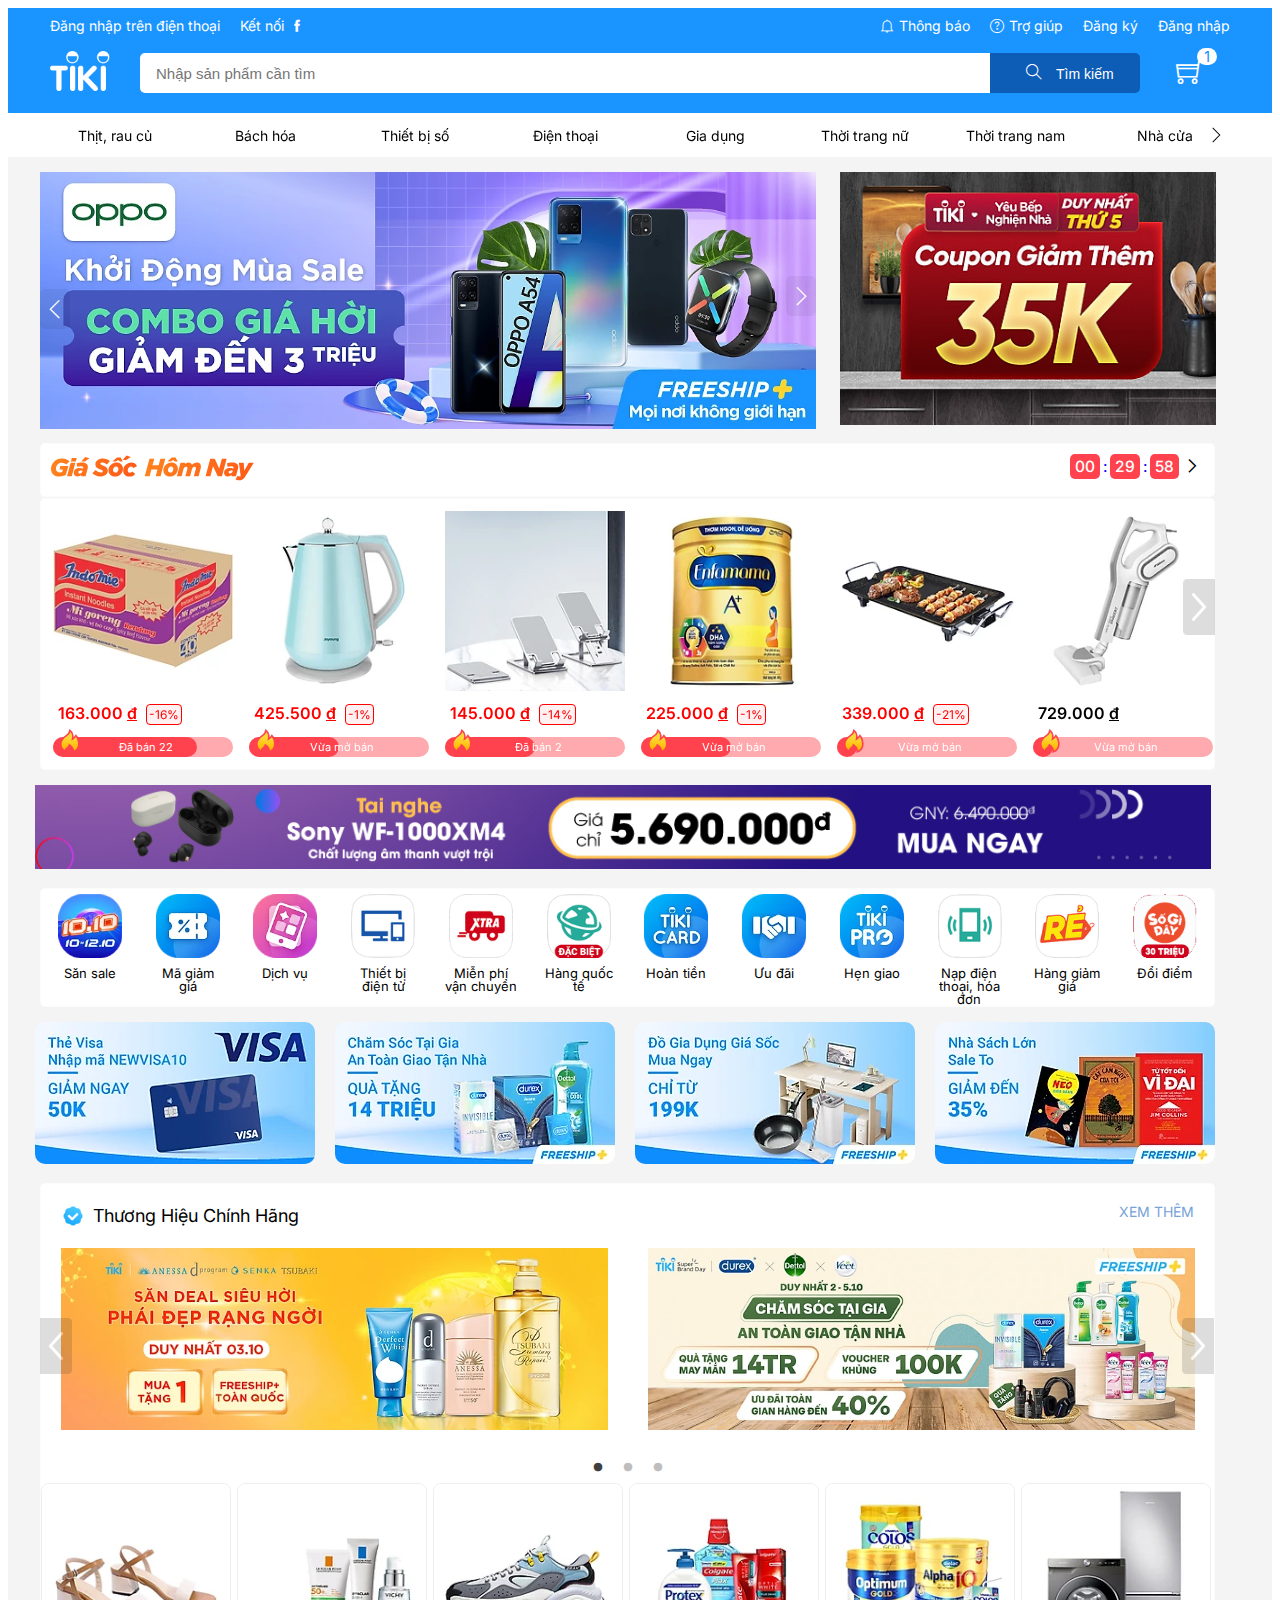
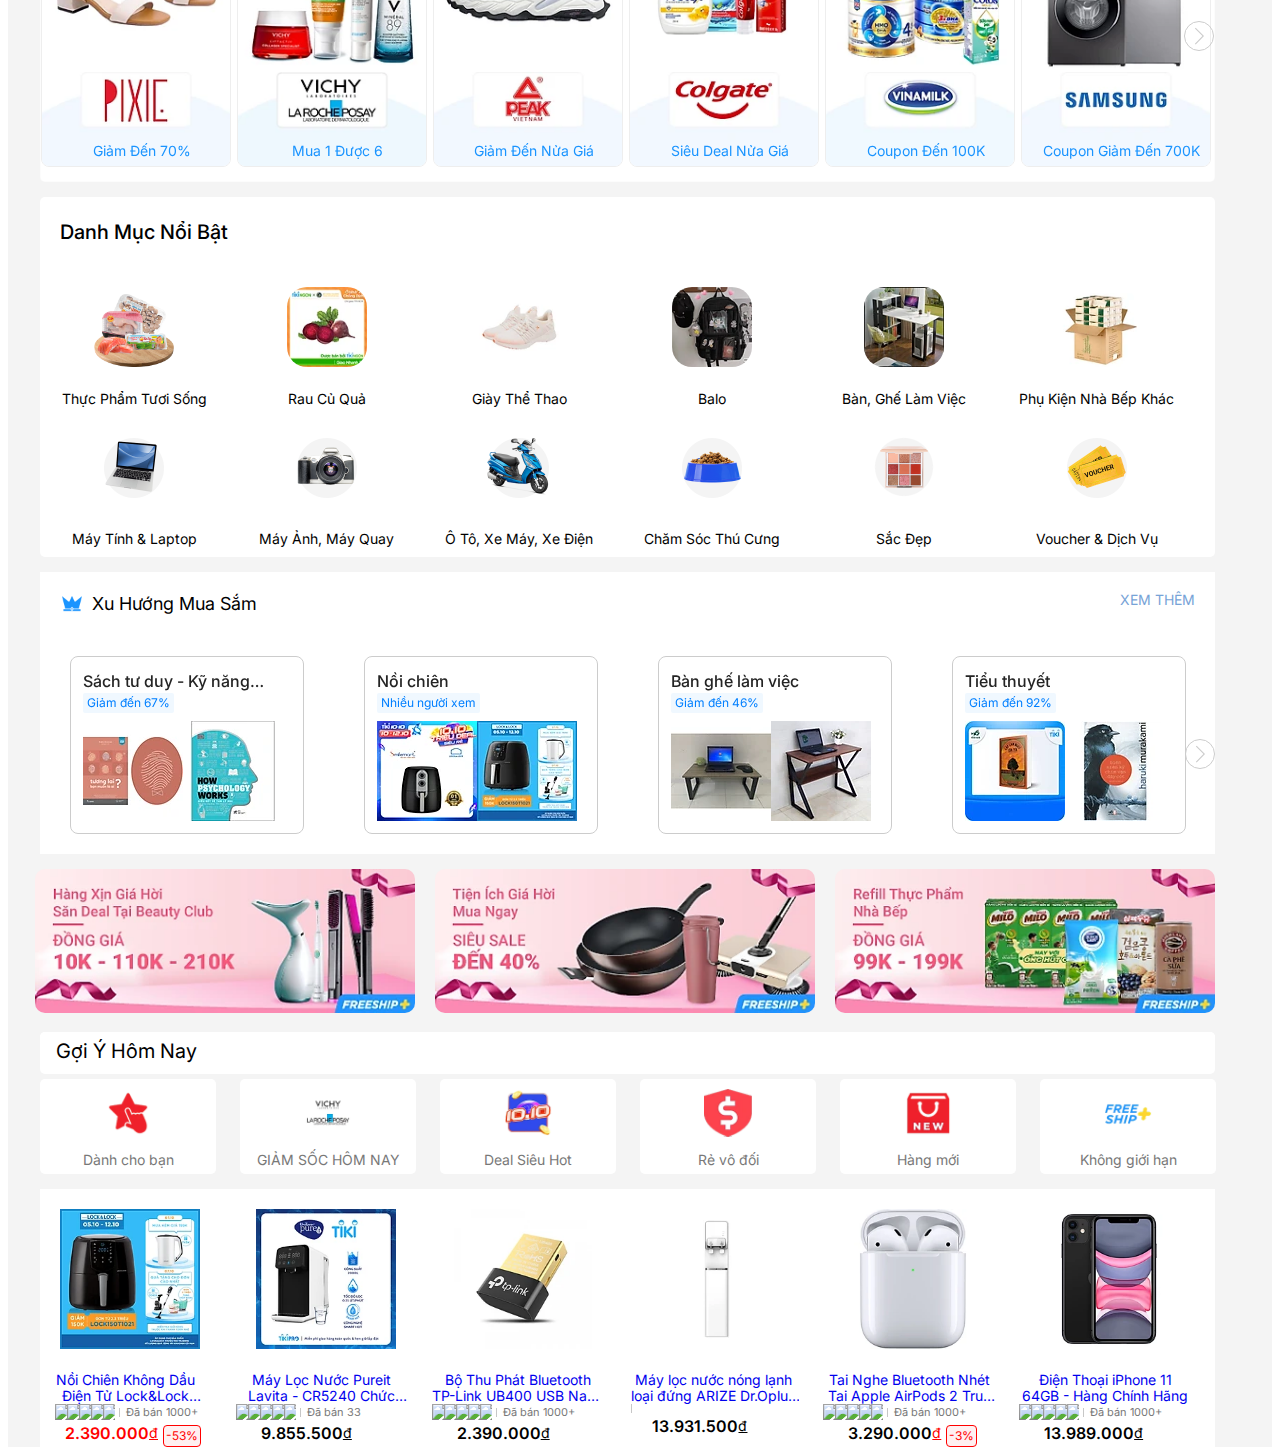
==== commit 7ab0e1b2: "a" ====
--- a/index.html
+++ b/index.html
@@ -173,7 +173,7 @@
 							<div class="nav_bar-nav-link-item">Gia dụng</div>
 						</a>
 						<a class="nav_bar-nav-link" href="">
-							<div class="nav_bar-nav-link-item">Thời gian nữ</div>
+							<div class="nav_bar-nav-link-item">Thời trang nữ</div>
 						</a>
 						<a class="nav_bar-nav-link" href="">
 							<div class="nav_bar-nav-link-item">Thời trang nam</div>
@@ -719,84 +719,84 @@
 							<div class="brand__card-wrap">
 								<div class="brand-icon-prev">
 									<span>
-										<i class="ti-angle-left slick-disabled" onclick="show_next_arrow_brand()"></i>
+										<i class="brand-prev ti-angle-left slick-disabled" onclick="show_next_arrow_brand()"></i>
 									</span>
 								</div>
 								<div class="brand-icon-next">
 									<span>
-										<i class="ti-angle-right slick-enabled" onclick="show_prev_arrow_brand()"></i>
+										<i class="brand-next ti-angle-right slick-enabled" onclick="show_prev_arrow_brand()"></i>
 									</span>
 								</div>
 								<div class="brand__card-list-item">
 									<a href="#" class="brand_card-item">
 										<div style="position: relative;">
-											<img src="/assets/images/pixie.webp" alt="" class="brand__card-item-img">
+											<img src="/assets/images/pixie.webp" class="brand__card-item-img">
 											<p class="brand__card-item-title">Giảm Đến 70%</p>
 										</div>
 									</a>
 									<a href="#" class="brand_card-item">
 										<div style="position: relative;">
-											<img src="/assets/images/pixie.webp" alt="" class="brand__card-item-img">
-											<p class="brand__card-item-title">Giảm Đến 70%</p>
+											<img src="/assets/images/vichy.webp" class="brand__card-item-img">
+											<p class="brand__card-item-title">Mua 1 Được 6</p>
 										</div>
 									</a>
 									<a href="#" class="brand_card-item">
 										<div style="position: relative;">
-											<img src="/assets/images/pixie.webp" alt="" class="brand__card-item-img">
-											<p class="brand__card-item-title">Giảm Đến 70%</p>
+											<img src="/assets/images/peak.webp" class="brand__card-item-img">
+											<p class="brand__card-item-title">Giảm Đến Nửa Giá</p>
 										</div>
 									</a>
 									<a href="#" class="brand_card-item">
 										<div style="position: relative;">
-											<img src="/assets/images/pixie.webp" alt="" class="brand__card-item-img">
-											<p class="brand__card-item-title">Giảm Đến 70%</p>
+											<img src="/assets/images/colgate.webp" class="brand__card-item-img">
+											<p class="brand__card-item-title">Siêu Deal Nửa Giá</p>
 										</div>
 									</a>
 									<a href="#" class="brand_card-item">
 										<div style="position: relative;">
-											<img src="/assets/images/pixie.webp" alt="" class="brand__card-item-img">
-											<p class="brand__card-item-title">Giảm Đến 70%</p>
+											<img src="/assets/images/sua_em_be.webp" class="brand__card-item-img">
+											<p class="brand__card-item-title">Coupon Đến 100K</p>
 										</div>
 									</a>
 									<a href="#" class="brand_card-item">
 										<div style="position: relative;">
-											<img src="/assets/images/pixie.webp" alt="" class="brand__card-item-img">
-											<p class="brand__card-item-title">Giảm Đến 70%</p>
+											<img src="/assets/images/samsung.webp" class="brand__card-item-img">
+											<p class="brand__card-item-title">Coupon Giảm Đến 700K</p>
 										</div>
 									</a>
 									<a href="#" class="brand_card-item">
 										<div style="position: relative;">
-											<img src="/assets/images/pixie.webp" alt="" class="brand__card-item-img">
-											<p class="brand__card-item-title">Giảm Đến 70%</p>
+											<img src="/assets/images/miley.webp" class="brand__card-item-img">
+											<p class="brand__card-item-title">Chỉ từ 49K</p>
 										</div>
 									</a>
 									<a href="#" class="brand_card-item">
 										<div style="position: relative;">
-											<img src="/assets/images/pixie.webp" alt="" class="brand__card-item-img">
-											<p class="brand__card-item-title">Giảm Đến 70%</p>
+											<img src="/assets/images/lock_lock.webp" class="brand__card-item-img">
+											<p class="brand__card-item-title">Giảm Đến 50%</p>
 										</div>
 									</a>
 									<a href="#" class="brand_card-item">
 										<div style="position: relative;">
-											<img src="/assets/images/pixie.webp" alt="" class="brand__card-item-img">
-											<p class="brand__card-item-title">Giảm Đến 70%</p>
+											<img src="/assets/images/skechers.webp" class="brand__card-item-img">
+											<p class="brand__card-item-title">Chỉ từ 499k</p>
 										</div>
 									</a>
 									<a href="#" class="brand_card-item">
 										<div style="position: relative;">
-											<img src="/assets/images/pixie.webp" alt="" class="brand__card-item-img">
+											<img src="/assets/images/pixie.webp" class="brand__card-item-img">
 											<p class="brand__card-item-title">Giảm Đến 70%</p>
 										</div>
 									</a>
 									<a href="#" class="brand_card-item">
 										<div style="position: relative;">
-											<img src="/assets/images/pixie.webp" alt="" class="brand__card-item-img">
+											<img src="/assets/images/pixie.webp" class="brand__card-item-img">
 											<p class="brand__card-item-title">Giảm Đến 70%</p>
 										</div>
 									</a>
 									<a href="#" class="brand_card-item">
 										<div style="position: relative;">
-											<img src="/assets/images/pixie.webp" alt="" class="brand__card-item-img">
+											<img src="/assets/images/pixie.webp" class="brand__card-item-img">
 											<p class="brand__card-item-title">Giảm Đến 70%</p>
 										</div>
 									</a>
@@ -804,6 +804,463 @@
 								</div>
 								</div>
 							</div>
+						</div>
+					</div>
+				</div>
+			</div>
+			<div class="feature__category">
+				<div class="grid">
+					<div class="feature__category-container">
+						<div class="feature__category-header">
+							<h2 class="feature__category-header-title">Danh Mục Nổi Bật</h2>
+						</div>
+						<div class="feature__category-body">
+							<div class="feature__category-body-list">
+								<div class="grid__row">
+									<div class="grid__column-2">
+										<a href="#" class="feature__category-body-list-item">
+											<img src="./assets/images/tuoi_song.png" class="feature__category-body-list-item-img">
+											<span class="feature__category-body-list-item-title">Thực Phẩm Tươi Sống</span>
+										</a>
+									</div>
+									<div class="grid__column-2">
+										<a href="#" class="feature__category-body-list-item">
+											<img src="./assets/images/rau_cu.webp" class="feature__category-body-list-item-img">
+											<span class="feature__category-body-list-item-title">Rau củ quả</span>
+										</a>
+									</div>
+									<div class="grid__column-2">
+										<a href="#" class="feature__category-body-list-item">
+											<img src="./assets/images/giay_the_thao.webp" class="feature__category-body-list-item-img">
+											<span class="feature__category-body-list-item-title">Giày thể thao</span>
+										</a>
+									</div>
+									<div class="grid__column-2">
+										<a href="#" class="feature__category-body-list-item">
+											<img src="./assets/images/balo.webp" class="feature__category-body-list-item-img">
+											<span class="feature__category-body-list-item-title">Balo</span>
+										</a>
+									</div>
+									<div class="grid__column-2">
+										<a href="#" class="feature__category-body-list-item">
+											<img src="./assets/images/ban_ghe.webp" class="feature__category-body-list-item-img">
+											<span class="feature__category-body-list-item-title">Bàn, ghế làm việc</span>
+										</a>
+									</div>
+									<div class="grid__column-2">
+										<a href="#" class="feature__category-body-list-item">
+											<img src="./assets/images/pk_nha_bep.webp" class="feature__category-body-list-item-img">
+											<span class="feature__category-body-list-item-title">Phụ kiện nhà bếp khác</span>
+										</a>
+									</div>
+								</div>
+								<div class="grid__row">
+									<div class="grid__column-2">
+										<a href="#" class="feature__category-body-list-item">
+											<img src="./assets/images/maytinh.png" class="feature__category-body-list-item-img">
+											<span class="feature__category-body-list-item-title">Máy tính & Laptop</span>
+										</a>
+									</div>
+									<div class="grid__column-2">
+										<a href="#" class="feature__category-body-list-item">
+											<img src="./assets/images/mayanh.png" class="feature__category-body-list-item-img">
+											<span class="feature__category-body-list-item-title">Máy ảnh, máy quay</span>
+										</a>
+									</div>
+									<div class="grid__column-2">
+										<a href="#" class="feature__category-body-list-item">
+											<img src="./assets/images/oto_xemay.png" class="feature__category-body-list-item-img">
+											<span class="feature__category-body-list-item-title">Ô tô, xe máy, xe điện</span>
+										</a>
+									</div>
+									<div class="grid__column-2">
+										<a href="#" class="feature__category-body-list-item">
+											<img src="./assets/images/thucung.png" class="feature__category-body-list-item-img">
+											<span class="feature__category-body-list-item-title">Chăm sóc thú cưng</span>
+										</a>
+									</div>
+									<div class="grid__column-2">
+										<a href="#" class="feature__category-body-list-item">
+											<img src="./assets/images/sacdep.png" class="feature__category-body-list-item-img">
+											<span class="feature__category-body-list-item-title">Sắc đẹp</span>
+										</a>
+									</div>
+									<div class="grid__column-2">
+										<a href="#" class="feature__category-body-list-item">
+											<img src="./assets/images/voucher.png" class="feature__category-body-list-item-img">
+											<span class="feature__category-body-list-item-title">Voucher & dịch vụ</span>
+										</a>
+									</div>
+								</div>
+							</div>
+						</div>
+					</div>
+				</div>
+			</div>
+			<div class="top__trending">
+				<div class="grid">
+					<div class="top__trending-container">
+						<div class="top__trending-heading">
+							<span class="top__trending-header">
+								<img src="./assets/images/vuongmieng.png" class="top__trending-header-img">
+								<span class="top__trending-header-title">Xu Hướng Mua Sắm</span>
+							</span>
+							<a href="#" class="top__trending-see__more">XEM THÊM</a>
+						</div>
+						<div class="top__trending-body">
+							<div class="top__trending-icon-prev">
+								<span>
+									<i class="trending-prev ti-angle-left slick-disabled" onclick="show_next_arrow_top()"></i>
+								</span>
+							</div>
+							<div class="top__trending-icon-next">
+								<span>
+									<i class="trending-next ti-angle-right slick-enabled" onclick="show_prev_arrow_top()"></i>
+								</span>
+							</div>
+							<div class="top__trending-list">
+								<a href="#" class="top__trending-link">
+									<div class="top__trending-list-item" style="position: relative;">
+										<div class="top__trending-list-item-tile">Sách tư duy -  Kỹ năng sống</div>
+										<div class="top__trending-list-item-sub-title">Giảm đến 67%</div>
+										<div class="top__trending-list-item-thumb">
+											<img src="./assets/images/tuduy_1.webp" class="top__trending-list-item-img">
+											<img src="./assets/images/tuduy_2.webp" class="top__trending-list-item-img">
+										</div>
+									</div>
+								</a>
+								<a href="#" class="top__trending-link">
+									<div class="top__trending-list-item" style="position: relative;">
+										<div class="top__trending-list-item-tile">Nồi chiên</div>
+										<div class="top__trending-list-item-sub-title">Nhiều người xem</div>
+										<div class="top__trending-list-item-thumb">
+											<img src="./assets/images/noichien_1.webp" class="top__trending-list-item-img">
+											<img src="./assets/images/noichien_2.webp" class="top__trending-list-item-img">
+										</div>
+									</div>
+								</a>
+								<a href="#" class="top__trending-link">
+									<div class="top__trending-list-item" style="position: relative;">
+										<div class="top__trending-list-item-tile">Bàn ghế làm việc</div>
+										<div class="top__trending-list-item-sub-title">Giảm đến 46%</div>
+										<div class="top__trending-list-item-thumb">
+											<img src="./assets/images/banghe_1.webp" class="top__trending-list-item-img">
+											<img src="./assets/images/banghe_2.webp" class="top__trending-list-item-img">
+										</div>
+									</div>
+								</a>
+								<a href="#" class="top__trending-link">
+									<div class="top__trending-list-item" style="position: relative;">
+										<div class="top__trending-list-item-tile">Tiểu thuyết</div>
+										<div class="top__trending-list-item-sub-title">Giảm đến 92%</div>
+										<div class="top__trending-list-item-thumb">
+											<img src="./assets/images/tieuthuyet_1.webp" class="top__trending-list-item-img">
+											<img src="./assets/images/tieuthuyet_2.webp" class="top__trending-list-item-img">
+										</div>
+									</div>
+								</a>
+								<a href="#" class="top__trending-link">
+									<div class="top__trending-list-item" style="position: relative;">
+										<div class="top__trending-list-item-tile">Tiểu thuyết</div>
+										<div class="top__trending-list-item-sub-title">Giảm đến 92%</div>
+										<div class="top__trending-list-item-thumb">
+											<img src="./assets/images/tieuthuyet_1.webp" class="top__trending-list-item-img">
+											<img src="./assets/images/tieuthuyet_2.webp" class="top__trending-list-item-img">
+										</div>
+									</div>
+								</a>
+								<a href="#" class="top__trending-link">
+									<div class="top__trending-list-item" style="position: relative;">
+										<div class="top__trending-list-item-tile">Tiểu thuyết</div>
+										<div class="top__trending-list-item-sub-title">Giảm đến 92%</div>
+										<div class="top__trending-list-item-thumb">
+											<img src="./assets/images/tieuthuyet_1.webp" class="top__trending-list-item-img">
+											<img src="./assets/images/tieuthuyet_2.webp" class="top__trending-list-item-img">
+										</div>
+									</div>
+								</a>
+								<a href="#" class="top__trending-link">
+									<div class="top__trending-list-item" style="position: relative;">
+										<div class="top__trending-list-item-tile">Tiểu thuyết</div>
+										<div class="top__trending-list-item-sub-title">Giảm đến 92%</div>
+										<div class="top__trending-list-item-thumb">
+											<img src="./assets/images/tieuthuyet_1.webp" class="top__trending-list-item-img">
+											<img src="./assets/images/tieuthuyet_2.webp" class="top__trending-list-item-img">
+										</div>
+									</div>
+								</a>
+							</div>
+						</div>
+					</div>
+				</div>
+			</div>
+			<div class="promotion__news">
+				<div class="grid">
+					<div class="grid__row">
+						<div class="grid__column-4">
+							<a href="#" class="promotion__news-link">
+								<img class="news-m promotion__news-link-img-border" src="./assets/images/ads_m_1.webp">
+							</a>
+						</div>
+						<div class="grid__column-4">
+							<a href="#" class="promotion__news-link">
+								<img class="news-m promotion__news-link-img-border" src="./assets/images/ads_m_2.webp">
+							</a>
+						</div>
+						<div class="grid__column-4">
+							<a href="#" class="promotion__news-link">
+								<img class="news-m promotion__news-link-img-border" src="./assets/images/ads_m_3.webp">
+							</a>
+						</div>
+					</div>
+				</div>
+			</div>
+			<div class="suggestion">
+				<div class="grid">
+					<div class="suggestion-container">
+						<div class="suggestion__heading">
+							<div class="suggestion__header" style="position: sticky; top: 0px; z-index: 998;">
+								<span class="suggestion__header-title">Gợi Ý Hôm Nay</span>
+							</div>
+							<div class="suggestion__list">
+								<div class="grid__row">
+									<div class="grid__column-2">
+										<div class="suggestion__list-item">
+											<img src="./assets/images/foru.webp" class="suggestion__list-item-img">
+											<span class="suggestion__list-item-title">Dành cho bạn</span>
+										</div>
+									</div>
+									<div class="grid__column-2">
+										<div class="suggestion__list-item">
+											<img src="./assets/images/giamsoc.webp" class="suggestion__list-item-img">
+											<span class="suggestion__list-item-title">GIẢM SỐC HÔM NAY</span>
+										</div>
+									</div>
+									<div class="grid__column-2">
+										<div class="suggestion__list-item">
+											<img src="./assets/images/dealsieuhot.webp" class="suggestion__list-item-img">
+											<span class="suggestion__list-item-title">Deal Siêu Hot</span>
+										</div>
+									</div>
+									<div class="grid__column-2">
+										<div class="suggestion__list-item">
+											<img src="./assets/images/revodoi.webp" class="suggestion__list-item-img">
+											<span class="suggestion__list-item-title">Rẻ vô đối</span>
+										</div>
+									</div>
+									<div class="grid__column-2">
+										<div class="suggestion__list-item">
+											<img src="./assets/images/hangmoi.webp" class="suggestion__list-item-img">
+											<span class="suggestion__list-item-title">Hàng mới</span>
+										</div>
+									</div>
+									<div class="grid__column-2">
+										<div class="suggestion__list-item">
+											<img src="./assets/images/khonggioihan.webp" class="suggestion__list-item-img">
+											<span class="suggestion__list-item-title">Không giới hạn</span>
+										</div>
+									</div>
+								</div>
+							</div>
+						</div>
+						<div class="suggest__main__content">
+							<div class="suggest__main__content-list">
+								<div class="grid__row">
+									<div class="grid__column-2">
+										<a href="#" class="suggest__main__content-link">
+											<div class="suggest__main__content-item">
+												<img src="./assets/images/noichienkhongdau_dientu.webp" class="suggest__main__content-item-img">
+												<div class="suggest__main__content-item-name">
+													<span class="suggest__main__content-item-name-title">Nồi Chiên Không Dầu Điện Tử Lock&Lock EJF357BLK (5.2 Lít) - Hàng Chính Hãng</span>
+												</div>
+												<div style="display:flex;align-items: center;margin-left: 15px;">
+													<div style="display: flex;">
+														<div style="position: relative;">
+															<div style="display: flex; align-items: center;">
+																<img style="width: 12px;" src="https://img.icons8.com/emoji/48/000000/star-emoji.png"/>
+																<img style="width: 12px;" src="https://img.icons8.com/emoji/48/000000/star-emoji.png"/>
+																<img style="width: 12px;" src="https://img.icons8.com/emoji/48/000000/star-emoji.png"/>
+																<img style="width: 12px;" src="https://img.icons8.com/emoji/48/000000/star-emoji.png"/>
+																<img style="width: 12px;" src="https://img.icons8.com/emoji/48/000000/star-emoji.png"/>
+															</div>
+														</div>
+													</div>
+													<div style="display: flex; align-items: center; color: rgb(120, 120, 120); line-height: normal; font-size: 11px; padding-left: 4px;">
+														<div style="width: 1px; height: 9px; background-color: rgb(199, 199, 199);"></div>
+														<div style="padding-left: 6px;">Đã bán 1000+</div>
+													</div>
+												</div>
+												<div class="suggest__main__content-item-price">
+													<div class="suggest__main__content-item-price-discount sale-price">2.390.000</div>
+													<span class="currency sale-price">đ</span>
+													<span class="sale__item-link-info-discount">-53%</span>
+												</div>
+											</div>
+										</a>
+									</div>
+									<div class="grid__column-2">
+										<a href="#" class="suggest__main__content-link">
+											<div class="suggest__main__content-item">
+												<img src="./assets/images/maylocnuoc.webp" class="suggest__main__content-item-img">
+												<div class="suggest__main__content-item-name">
+													<span class="suggest__main__content-item-name-title">Máy Lọc Nước Pureit Lavita - CR5240 Chức Năng Làm Nóng Nhiều Cấp Độ Tích Hợp Công Nghệ RO+UV - Hàng Chính Hãng</span>
+												</div>
+												<div style="display:flex;align-items: center;">
+													<div style="display: flex;">
+														<div style="position: relative;">
+															<div style="display: flex; align-items: center;">
+																<img style="width: 12px;" src="https://img.icons8.com/emoji/48/000000/star-emoji.png"/>
+																<img style="width: 12px;" src="https://img.icons8.com/emoji/48/000000/star-emoji.png"/>
+																<img style="width: 12px;" src="https://img.icons8.com/emoji/48/000000/star-emoji.png"/>
+																<img style="width: 12px;" src="https://img.icons8.com/emoji/48/000000/star-emoji.png"/>
+																<img style="width: 12px;" src="https://img.icons8.com/emoji/48/000000/star-emoji.png"/>
+															</div>
+														</div>
+													</div>
+													<div style="display: flex; align-items: center; color: rgb(120, 120, 120); line-height: normal; font-size: 11px; padding-left: 4px;">
+														<div style="width: 1px; height: 9px; background-color: rgb(199, 199, 199);"></div>
+														<div style="padding-left: 6px;">Đã bán 33</div>
+													</div>
+												</div>
+												<div class="suggest__main__content-item-price">
+													<div class="suggest__main__content-item-price-discount">9.855.500</div>
+													<span class="currency">đ</span>
+													<!-- <span class="sale__item-link-info-discount">53%</span> -->
+												</div>
+												</div>
+										</a>
+									</div>
+									<div class="grid__column-2">
+										<a href="#" class="suggest__main__content-link">
+											<div class="suggest__main__content-item">
+												<img src="./assets/images/thuphatbluetooth.webp" class="suggest__main__content-item-img">
+												<div class="suggest__main__content-item-name">
+													<span class="suggest__main__content-item-name-title">Bộ Thu Phát Bluetooth TP-Link UB400 USB Nano Bluetooth 4.0 - Hàng Chính Hãng</span>
+												</div>
+												<div style="display:flex;align-items: center;">
+													<div style="display: flex;">
+														<div style="position: relative;">
+															<div style="display: flex; align-items: center;">
+																<img style="width: 12px;" src="https://img.icons8.com/emoji/48/000000/star-emoji.png"/>
+																<img style="width: 12px;" src="https://img.icons8.com/emoji/48/000000/star-emoji.png"/>
+																<img style="width: 12px;" src="https://img.icons8.com/emoji/48/000000/star-emoji.png"/>
+																<img style="width: 12px;" src="https://img.icons8.com/emoji/48/000000/star-emoji.png"/>
+																<img style="width: 12px;" src="https://img.icons8.com/emoji/48/000000/star-emoji.png"/>
+															</div>
+														</div>
+													</div>
+													<div style="display: flex; align-items: center; color: rgb(120, 120, 120); line-height: normal; font-size: 11px; padding-left: 4px;">
+														<div style="width: 1px; height: 9px; background-color: rgb(199, 199, 199);"></div>
+														<div style="padding-left: 6px;">Đã bán 1000+</div>
+													</div>
+												</div>
+												<div class="suggest__main__content-item-price">
+													<div class="suggest__main__content-item-price-discount">2.390.000</div>
+													<span class="currency">đ</span>
+													<!-- <span class="sale__item-link-info-discount">53%</span> -->
+												</div>
+											</div>
+										</a>
+									</div>
+									<div class="grid__column-2">
+										<a href="#" class="suggest__main__content-link">
+											<div class="suggest__main__content-item">
+												<img src="./assets/images/maylocnuocnonglanh.webp" class="suggest__main__content-item-img">
+												<div class="suggest__main__content-item-name">
+													<span class="suggest__main__content-item-name-title">Máy lọc nước nóng lạnh loại đứng ARIZE Dr.Oplus Water Purifier Standing DTW-911SW</span>
+												</div>
+												<div style="display:flex;align-items: center;">
+													<!-- <div style="display: flex;">
+														<div style="position: relative;">
+															<div style="display: flex; align-items: center;">
+																<img style="width: 12px;" src="https://img.icons8.com/emoji/48/000000/star-emoji.png"/>
+																<img style="width: 12px;" src="https://img.icons8.com/emoji/48/000000/star-emoji.png"/>
+																<img style="width: 12px;" src="https://img.icons8.com/emoji/48/000000/star-emoji.png"/>
+																<img style="width: 12px;" src="https://img.icons8.com/emoji/48/000000/star-emoji.png"/>
+																<img style="width: 12px;" src="https://img.icons8.com/emoji/48/000000/star-emoji.png"/>
+															</div>
+														</div>
+													</div> -->
+													<div style="display: flex; align-items: center; color: rgb(120, 120, 120); line-height: normal; font-size: 11px; padding-left: 4px;">
+														<div style="width: 1px; height: 9px; background-color: rgb(199, 199, 199);"></div>
+														<!-- <div style="padding-left: 6px;">Đã bán 1000+</div> -->
+													</div>
+												</div>
+												<div class="suggest__main__content-item-price">
+													<div class="suggest__main__content-item-price-discount">13.931.500</div>
+													<span class="currency">đ</span>
+													<!-- <span class="sale__item-link-info-discount">53%</span> -->
+												</div>
+											</div>
+										</a>
+									</div>
+									<div class="grid__column-2">
+										<a href="#" class="suggest__main__content-link">
+											<div class="suggest__main__content-item">
+												<img src="./assets/images/airpod2.webp" class="suggest__main__content-item-img">
+												<div class="suggest__main__content-item-name">
+													<span class="suggest__main__content-item-name-title">Tai Nghe Bluetooth Nhét Tai Apple AirPods 2 True Wireless - Hàng Chính Hãng VN/A</span>
+												</div>
+												<div style="display:flex;align-items: center;">
+													<div style="display: flex;">
+														<div style="position: relative;">
+															<div style="display: flex; align-items: center;">
+																<img style="width: 12px;" src="https://img.icons8.com/emoji/48/000000/star-emoji.png"/>
+																<img style="width: 12px;" src="https://img.icons8.com/emoji/48/000000/star-emoji.png"/>
+																<img style="width: 12px;" src="https://img.icons8.com/emoji/48/000000/star-emoji.png"/>
+																<img style="width: 12px;" src="https://img.icons8.com/emoji/48/000000/star-emoji.png"/>
+																<img style="width: 12px;" src="https://img.icons8.com/emoji/48/000000/star-emoji.png"/>
+															</div>
+														</div>
+													</div>
+													<div style="display: flex; align-items: center; color: rgb(120, 120, 120); line-height: normal; font-size: 11px; padding-left: 4px;">
+														<div style="width: 1px; height: 9px; background-color: rgb(199, 199, 199);"></div>
+														<div style="padding-left: 6px;">Đã bán 1000+</div>
+													</div>
+												</div>
+												<div class="suggest__main__content-item-price">
+													<div class="suggest__main__content-item-price-discount">3.290.000</div>
+													<span class="currency sale-price">đ</span>
+													<span class="sale__item-link-info-discount">-3%</span>
+												</div>
+											</div>
+										</a>
+									</div>
+									<div class="grid__column-2">
+										<a href="#" class="suggest__main__content-link">
+											<div class="suggest__main__content-item">
+												<img src="./assets/images/11_64gb.webp" class="suggest__main__content-item-img">
+											<div class="suggest__main__content-item-name">
+												<span class="suggest__main__content-item-name-title">Điện Thoại iPhone 11 64GB  - Hàng  Chính Hãng</span>
+											</div>
+											<div style="display:flex;align-items: center;">
+												<div style="display: flex;">
+													<div style="position: relative;">
+														<div style="display: flex; align-items: center;">
+															<img style="width: 12px;" src="https://img.icons8.com/emoji/48/000000/star-emoji.png"/>
+															<img style="width: 12px;" src="https://img.icons8.com/emoji/48/000000/star-emoji.png"/>
+															<img style="width: 12px;" src="https://img.icons8.com/emoji/48/000000/star-emoji.png"/>
+															<img style="width: 12px;" src="https://img.icons8.com/emoji/48/000000/star-emoji.png"/>
+															<img style="width: 12px;" src="https://img.icons8.com/emoji/48/000000/star-emoji.png"/>
+														</div>
+													</div>
+												</div>
+												<div style="display: flex; align-items: center; color: rgb(120, 120, 120); line-height: normal; font-size: 11px; padding-left: 4px;">
+													<div style="width: 1px; height: 9px; background-color: rgb(199, 199, 199);"></div>
+													<div style="padding-left: 6px;">Đã bán 1000+</div>
+												</div>
+											</div>
+											<div class="suggest__main__content-item-price">
+												<div class="suggest__main__content-item-price-discount">13.989.000 </div>
+												<span class="currency">đ</span>
+												<!-- <span class="sale__item-link-info-discount">53%</span> -->
+											</div>
+											</div>
+										</a>
+									</div>
+								</div>
+							</div>
+						</div>
 						</div>
 					</div>
 				</div>
--- a/assets/css/base.css
+++ b/assets/css/base.css
@@ -183,3 +183,6 @@
 .slick-dots li button:before {
         font-size: 1rem;
 }
+.news-m {
+        width: 380px;
+}--- a/assets/css/main.css
+++ b/assets/css/main.css
@@ -626,7 +626,8 @@
         text-decoration: none;
         padding: 12px;
 }
-.hot__deal-item:hover .sale__item-link {
+.hot__deal-item:hover .sale__item-link,
+.suggest__main__content-link:hover .suggest__main__content-item{
         box-shadow: rgb(0 0 0 / 10%) 0px 0px 20px;
         z-index: 1;
 }
@@ -643,7 +644,8 @@
         align-items: center;
         padding: 10px 5px;
 }
-.sale__item-link-info-price {
+.sale__item-link-info-price,
+.suggest__main__content-item-price-discount {
         font-size: 1.6rem;
         color: black;
         font-weight: 600;
@@ -710,7 +712,7 @@
         left: 5px;
 }
 .promotion__news {
-        margin: 15px;
+        margin: 15px 25px 15px 15px;
 }
 .promotion__news-link {
         text-decoration: none;
@@ -737,8 +739,9 @@
         max-width: 64px;
         margin: 5px;
 }
-.tab__container-link:hover .tab__container-item-img {
-        transform: scale(1.1);
+.tab__container-link:hover .tab__container-item-img,
+.feature__category-body-list-item:hover .feature__category-body-list-item-img {
+        transform: scale(1.2);
 }
 .tab__container-title {
         display: block;
@@ -765,24 +768,30 @@
 .upcoming__deal-item-list {
         position: relative;
 }
-.verify-brand-img {
+.verify-brand-img,
+.top__trending-header-img {
         width: 24px;
         height: 24px;
+        margin: auto 0;
 }
 .upcoming__deal-main__title {
         display: flex;
         align-items: center;
 }
-.upcoming__deal-main__title-text {
+.upcoming__deal-main__title-text,
+.top__trending-header-title {
         font-size: 1.8rem;
-        padding: 0 5px;
-}
-.upcoming__deal-see__more-link {
+        margin: auto 0px auto 8px;
+        text-transform: capitalize;
+}
+.upcoming__deal-see__more-link,
+.top__trending-see__more {
         text-decoration: none;
         font-size: 1.4rem;
         color: #77A3D7;
 }
-.upcoming__deal-see__more-link:hover {
+.upcoming__deal-see__more-link:hover,
+.top__trending-see__more:hover {
         color: #FF6F30;
 }
 .upcoming__deal-banner-img {
@@ -827,39 +836,10 @@
         font-weight: 700;
         color: var(--black-color);
 }
-.brand-icon-next,
-.brand-icon-prev {
-        position: absolute;
-        width: 28px;
-        height: 28px;
-        top: 50%;
-        z-index: 1;
-        font-size: 1.6rem;
-        font-weight: 700;
-        padding: 5px;
-        border-radius: 20px;
-        border: 1px solid rgb(200, 200, 200);
-        color: rgb(200, 200, 200);
-        cursor: pointer;
-        background-color: #fff;
-}
-.brand-icon-prev { 
-        display: none;
-        left: 0;
-}
-.brand-icon-next {
-        right: -1px;
-}
-.brand-icon-prev:hover,
-.brand-icon-next:hover {
-        border: 1px solid var(--black-color);
-        color: var(--black-color);
-}
 .brand__card-wrap {
-        margin-top: 10px;
-        position: relative;
-}
-
+        margin: 10px 0;
+        position: relative;
+}
 .brand__card-item {
         text-decoration: none;
 }
@@ -877,5 +857,215 @@
         right: 0px;
         font-size: 1.4rem;
         text-align: center;
-        margin-left: 5px;
-}
+        margin: 10px 0 0 5px;
+}
+.brand-icon-prev,
+.brand-icon-next {
+        position: absolute;
+        z-index: 1;
+        top: 50%;
+}
+.brand-prev, 
+.brand-next,
+.trending-prev,
+.trending-next {
+        font-size: 1.8rem;
+        border: 1px solid #ccc;
+        border-radius: 50%;
+        padding: 5px;
+        font-weight: 500;
+        color: #ccc;
+}
+.brand-icon-prev:hover .brand-prev,
+.brand-icon-next:hover .brand-next,
+.top__trending-icon-prev:hover .trending-prev,
+.top__trending-icon-next:hover .trending-next {
+        border: 1px solid var(--black-color);
+        color: var(--black-color);
+}
+.brand-icon-next {
+        right: 0;
+}
+.feature__category-container {
+        margin-top: 15px;
+        margin-right: 25px;
+        border-radius: 5px;
+        background-color: var(--white-color);
+}
+.feature__category-body-list {
+        text-align: center;
+        text-transform: capitalize;
+        padding: 10px;
+}
+.feature__category-body-list-item {
+        text-decoration: none;
+        text-align: center;
+        max-width: 150px;
+}
+.feature__category-header-title {
+        font-size: 2rem;
+        line-height: 50px;
+        padding: 10px 0 0 20px;
+        font-weight: 500;
+        margin: 0;
+}
+.feature__category-body-list-item-img {
+        border-radius: 20px;
+        overflow: hidden;
+        width: 80px;
+        height: 80px;
+        margin: 20px;
+}
+.feature__category-body-list-item-title {
+        display: block;
+        font-size: 1.4rem;
+        color: var(--black-color);
+}
+.top__trending-container {
+        background-color: var(--white-color);
+        margin-top: 15px;
+        margin-right: 25px;
+}
+.top__trending-heading {
+        padding: 20px;
+        display: flex;
+        justify-content: space-between;
+}
+.top__trending-header {
+        display: flex;
+        align-items: center;
+}
+.top__trending-body {
+        position: relative;
+}
+.top__trending-icon-prev,
+.top__trending-icon-next {
+        position: absolute;
+        top: 50%;
+        z-index: 1;
+        cursor: pointer;
+}
+.top__trending-icon-next {
+        right: 0;
+}
+.top__trending-link {
+        display: inline-block;
+        text-decoration: none;
+        padding: 20px 30px;
+        margin-left: 0px;
+}
+.top__trending-list-item {
+        border: 1px solid #ccc;
+        border-radius: 8px;
+        display: flex;
+        flex-direction: column;
+        align-items: flex-start;
+        padding: 12px;
+}
+.top__trending-list-item-tile {
+        font-size: 1.6rem;
+        line-height: 24px;
+        font-weight: 500;
+        overflow: hidden;
+        display: -webkit-box;
+        -webkit-line-clamp: 1;
+        -webkit-box-orient: vertical;
+        color: rgb(36, 36, 36);
+}
+.top__trending-list-item-sub-title {
+        font-size: 1.2rem;
+        line-height: 16px;
+        background: rgb(240, 248, 255);
+        color: rgb(1, 127, 255);
+        overflow: hidden;
+        display: -webkit-box;
+        -webkit-line-clamp: 1;
+        -webkit-box-orient: vertical;
+        align-self: flex-start;
+        padding: 2px 4px;
+        border-radius: 2px;
+}
+.top__trending-list-item-thumb {
+        margin-top: 8px;
+        display: flex;
+        flex: 1 1 0%;
+}
+.suggestion__header {
+        margin-right: 25px;
+        background-color: var(--white-color);
+        border-radius: 5px;
+        display: flex;
+        flex-direction: column;
+}
+.suggestion__list {
+        text-align: center;
+}
+.suggestion__list-item {
+        background-color: var(--white-color);
+        margin: 5px 0px 0px 0px;
+        border-radius: 5px;
+        cursor: pointer;
+}
+.suggestion__list-item:active {
+        border: 1px solid #0D5CB6;
+}
+.suggestion__list-item:active .suggestion__list-item-title {
+        color: #0F5DB6;
+}
+.suggestion__header-title {
+        display: flex;
+        padding: 10px 16px;
+        background-color: white;
+        flex: 1 1 0%;
+        font-size: 20px;
+        line-height: 1.8rem;
+        text-transform: capitalize;
+        margin-bottom: 4px;
+        border-radius: 5px;
+}
+.suggestion__list-item-img {
+        margin: 10px 0px 5px 0px;
+        width: 48px;  
+        transition: all 0.4s ease 0s;
+        border-radius: 4px;
+}
+.suggest__main__content-item-name{
+        display: -webkit-box;
+        -webkit-box-orient: vertical;
+        -webkit-line-clamp: 2;
+        overflow: hidden;
+}
+.suggestion__list-item-title {
+        display: block;
+        padding: 5px;
+        font-size: 1.4rem;
+        line-height: 18px;
+        text-align: center;
+        -webkit-box-orient: vertical;
+        -webkit-line-clamp: 1;
+        overflow: hidden;
+        word-break: break-word;
+        display: -webkit-box;
+        color: rgb(120, 120, 120);
+}
+.suggest__main__content-list {
+        margin-top: 15px;
+        margin-right: 25px;
+        background-color: var(--white-color);
+}
+.suggest__main__content-link {
+        text-decoration: none;
+        position: relative;
+        cursor: pointer;
+        font-size: 1.4rem;
+        text-align: center;
+
+}
+.suggest__main__content-item-img {
+        width: 180px;
+        padding: 20px;
+}
+.suggest__main__content-item-price {
+        display: flex;
+        margin: 5px 0 0 25px;
+}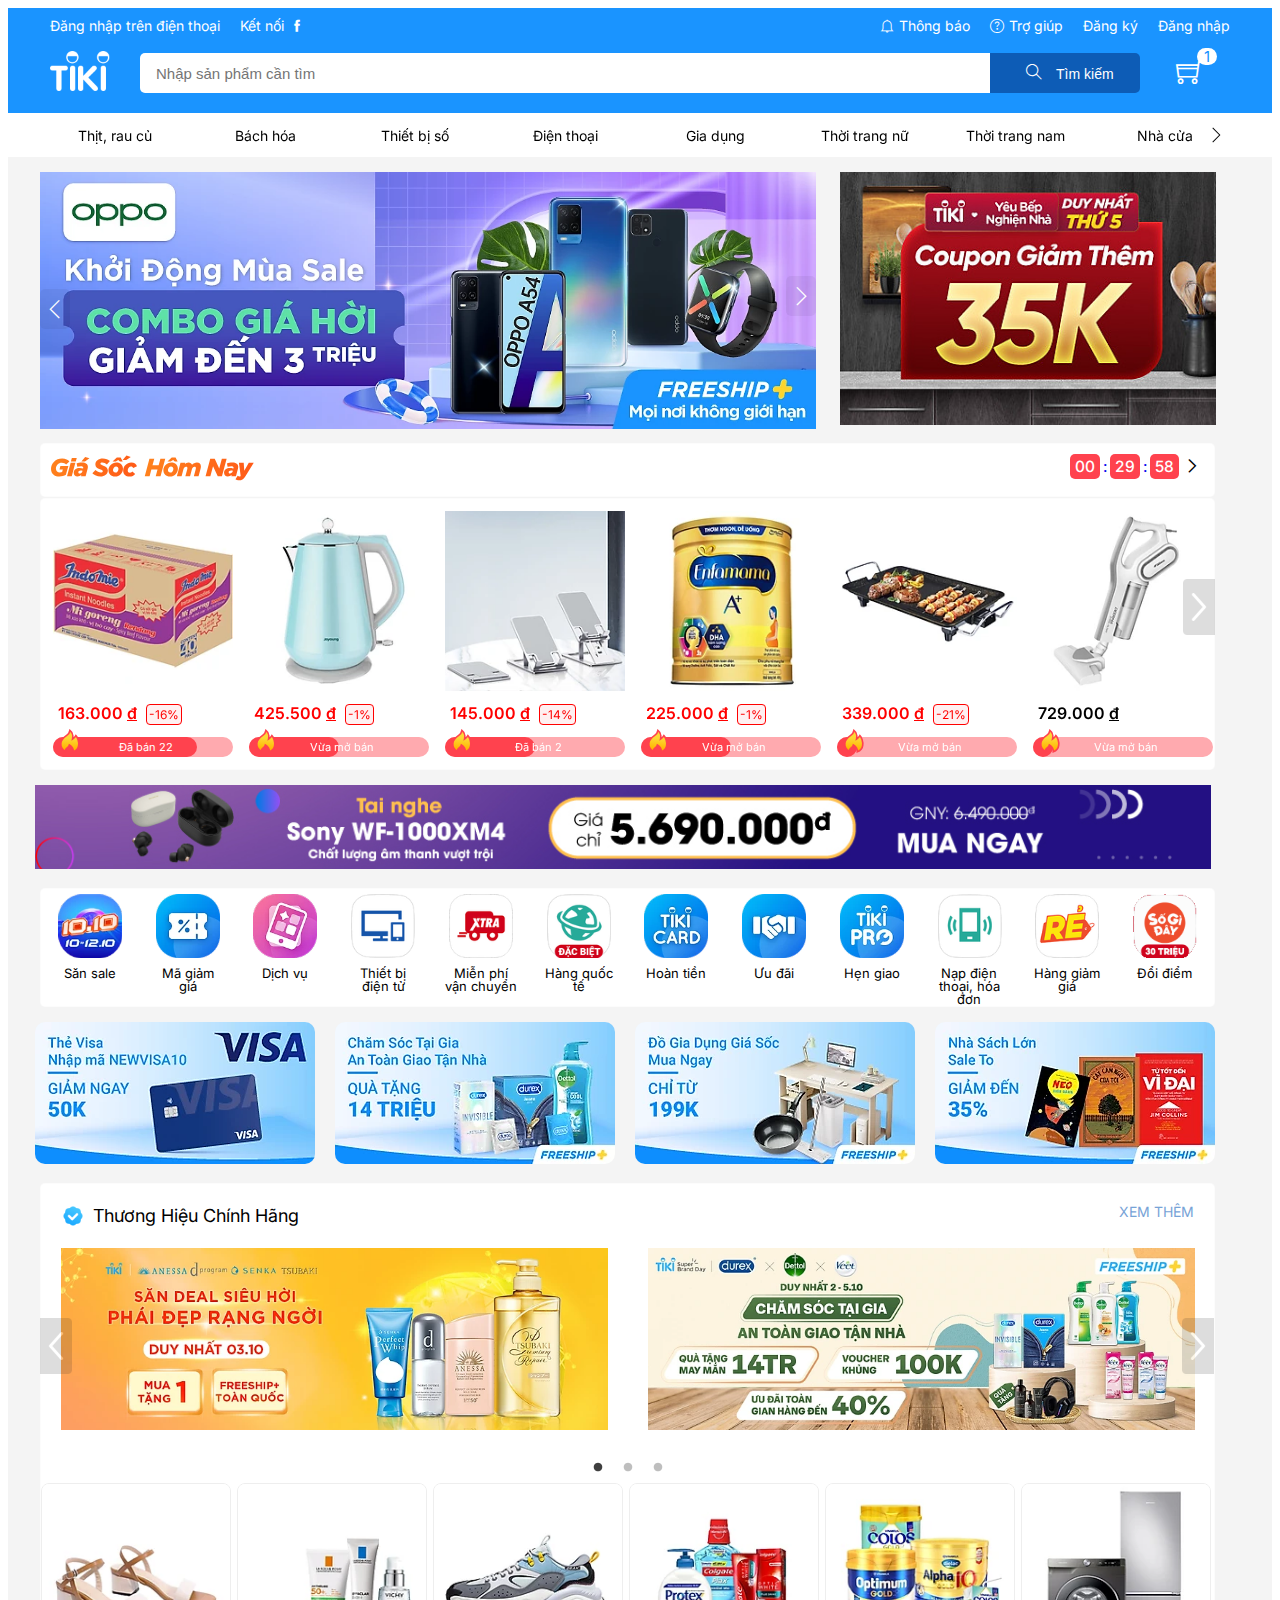
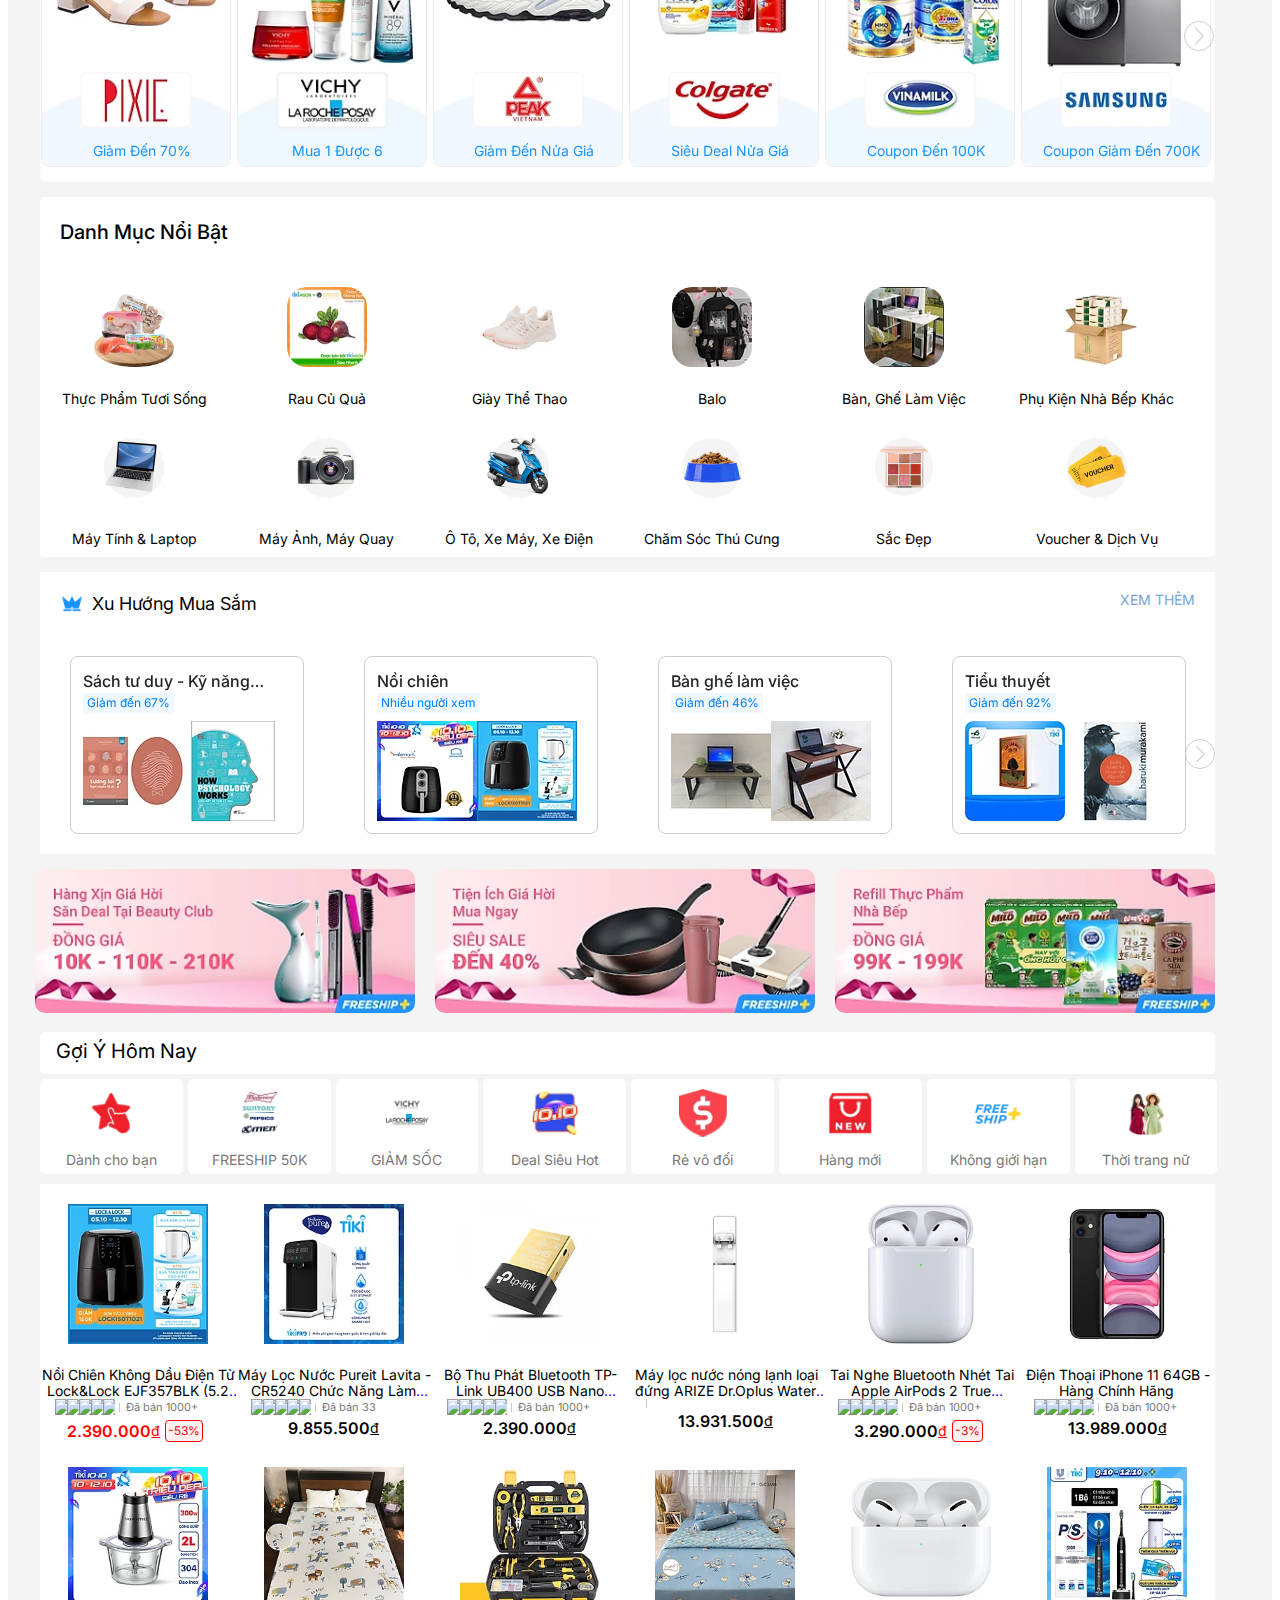
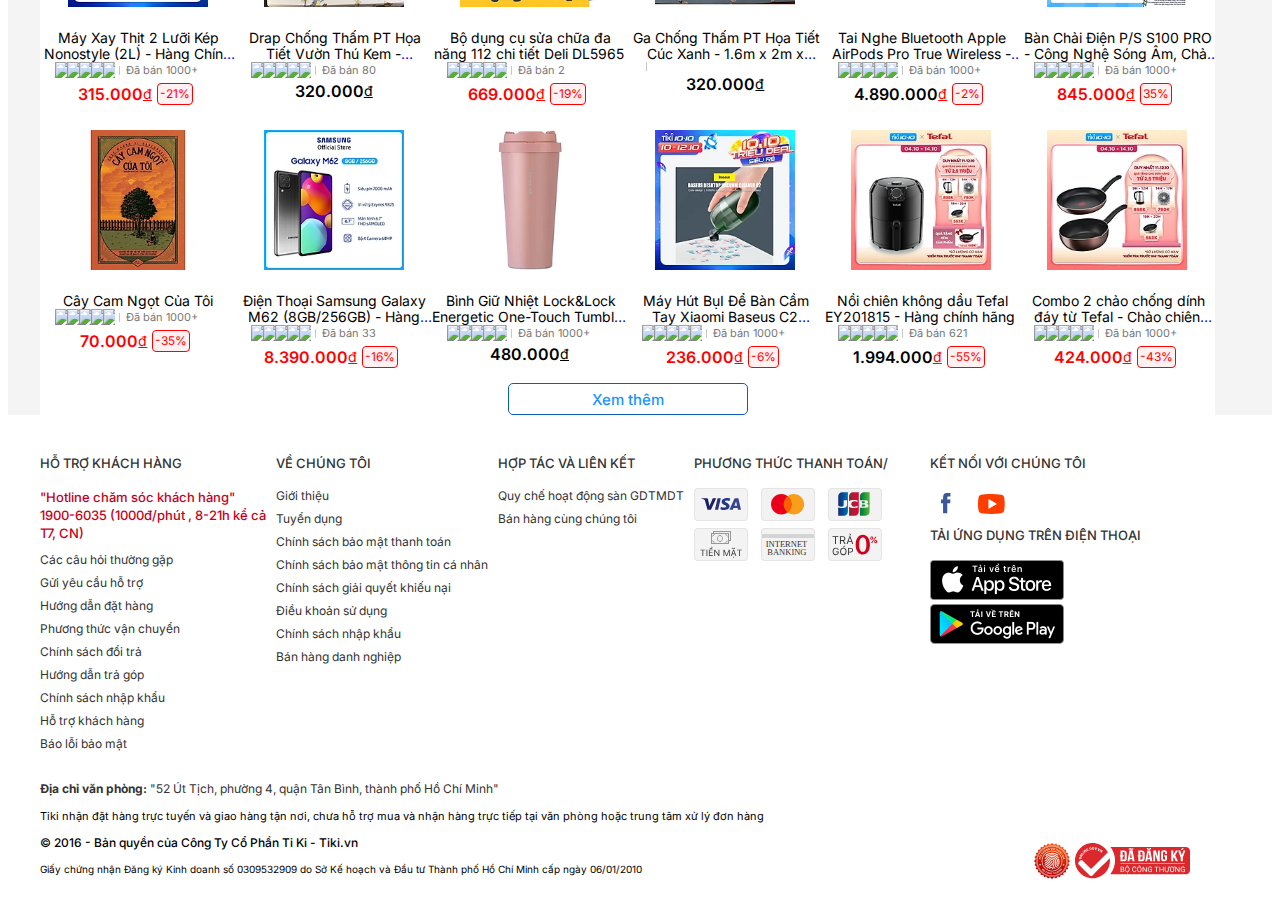
==== commit dcf530f9: "done index.html" ====
--- a/index.html
+++ b/index.html
@@ -730,73 +730,73 @@
 								<div class="brand__card-list-item">
 									<a href="#" class="brand_card-item">
 										<div style="position: relative;">
-											<img src="/assets/images/pixie.webp" class="brand__card-item-img">
+											<img src="./assets/images/pixie.webp" class="brand__card-item-img">
 											<p class="brand__card-item-title">Giảm Đến 70%</p>
 										</div>
 									</a>
 									<a href="#" class="brand_card-item">
 										<div style="position: relative;">
-											<img src="/assets/images/vichy.webp" class="brand__card-item-img">
+											<img src="./assets/images/vichy.webp" class="brand__card-item-img">
 											<p class="brand__card-item-title">Mua 1 Được 6</p>
 										</div>
 									</a>
 									<a href="#" class="brand_card-item">
 										<div style="position: relative;">
-											<img src="/assets/images/peak.webp" class="brand__card-item-img">
+											<img src="./assets/images/peak.webp" class="brand__card-item-img">
 											<p class="brand__card-item-title">Giảm Đến Nửa Giá</p>
 										</div>
 									</a>
 									<a href="#" class="brand_card-item">
 										<div style="position: relative;">
-											<img src="/assets/images/colgate.webp" class="brand__card-item-img">
+											<img src="./assets/images/colgate.webp" class="brand__card-item-img">
 											<p class="brand__card-item-title">Siêu Deal Nửa Giá</p>
 										</div>
 									</a>
 									<a href="#" class="brand_card-item">
 										<div style="position: relative;">
-											<img src="/assets/images/sua_em_be.webp" class="brand__card-item-img">
+											<img src="./assets/images/sua_em_be.webp" class="brand__card-item-img">
 											<p class="brand__card-item-title">Coupon Đến 100K</p>
 										</div>
 									</a>
 									<a href="#" class="brand_card-item">
 										<div style="position: relative;">
-											<img src="/assets/images/samsung.webp" class="brand__card-item-img">
+											<img src="./assets/images/samsung.webp" class="brand__card-item-img">
 											<p class="brand__card-item-title">Coupon Giảm Đến 700K</p>
 										</div>
 									</a>
 									<a href="#" class="brand_card-item">
 										<div style="position: relative;">
-											<img src="/assets/images/miley.webp" class="brand__card-item-img">
+											<img src="./assets/images/miley.webp" class="brand__card-item-img">
 											<p class="brand__card-item-title">Chỉ từ 49K</p>
 										</div>
 									</a>
 									<a href="#" class="brand_card-item">
 										<div style="position: relative;">
-											<img src="/assets/images/lock_lock.webp" class="brand__card-item-img">
+											<img src="./assets/images/lock_lock.webp" class="brand__card-item-img">
 											<p class="brand__card-item-title">Giảm Đến 50%</p>
 										</div>
 									</a>
 									<a href="#" class="brand_card-item">
 										<div style="position: relative;">
-											<img src="/assets/images/skechers.webp" class="brand__card-item-img">
+											<img src="./assets/images/skechers.webp" class="brand__card-item-img">
 											<p class="brand__card-item-title">Chỉ từ 499k</p>
 										</div>
 									</a>
 									<a href="#" class="brand_card-item">
 										<div style="position: relative;">
-											<img src="/assets/images/pixie.webp" class="brand__card-item-img">
+											<img src="./assets/images/pixie.webp" class="brand__card-item-img">
 											<p class="brand__card-item-title">Giảm Đến 70%</p>
 										</div>
 									</a>
 									<a href="#" class="brand_card-item">
 										<div style="position: relative;">
-											<img src="/assets/images/pixie.webp" class="brand__card-item-img">
+											<img src="./assets/images/pixie.webp" class="brand__card-item-img">
 											<p class="brand__card-item-title">Giảm Đến 70%</p>
 										</div>
 									</a>
 									<a href="#" class="brand_card-item">
 										<div style="position: relative;">
-											<img src="/assets/images/pixie.webp" class="brand__card-item-img">
+											<img src="./assets/images/pixie.webp" class="brand__card-item-img">
 											<p class="brand__card-item-title">Giảm Đến 70%</p>
 										</div>
 									</a>
@@ -1023,217 +1023,50 @@
 								<span class="suggestion__header-title">Gợi Ý Hôm Nay</span>
 							</div>
 							<div class="suggestion__list">
-								<div class="grid__row">
-									<div class="grid__column-2">
-										<div class="suggestion__list-item">
-											<img src="./assets/images/foru.webp" class="suggestion__list-item-img">
-											<span class="suggestion__list-item-title">Dành cho bạn</span>
-										</div>
-									</div>
-									<div class="grid__column-2">
-										<div class="suggestion__list-item">
-											<img src="./assets/images/giamsoc.webp" class="suggestion__list-item-img">
-											<span class="suggestion__list-item-title">GIẢM SỐC HÔM NAY</span>
-										</div>
-									</div>
-									<div class="grid__column-2">
-										<div class="suggestion__list-item">
-											<img src="./assets/images/dealsieuhot.webp" class="suggestion__list-item-img">
-											<span class="suggestion__list-item-title">Deal Siêu Hot</span>
-										</div>
-									</div>
-									<div class="grid__column-2">
-										<div class="suggestion__list-item">
-											<img src="./assets/images/revodoi.webp" class="suggestion__list-item-img">
-											<span class="suggestion__list-item-title">Rẻ vô đối</span>
-										</div>
-									</div>
-									<div class="grid__column-2">
-										<div class="suggestion__list-item">
-											<img src="./assets/images/hangmoi.webp" class="suggestion__list-item-img">
-											<span class="suggestion__list-item-title">Hàng mới</span>
-										</div>
-									</div>
-									<div class="grid__column-2">
-										<div class="suggestion__list-item">
-											<img src="./assets/images/khonggioihan.webp" class="suggestion__list-item-img">
-											<span class="suggestion__list-item-title">Không giới hạn</span>
-										</div>
-									</div>
+								<div class="suggestion__list-item">
+									<img src="./assets/images/foru.webp" class="suggestion__list-item-img">
+									<span class="suggestion__list-item-title">Dành cho bạn</span>
+								</div>
+								<div class="suggestion__list-item">
+									<img src="./assets/images/freeship50k.webp" class="suggestion__list-item-img">
+									<span class="suggestion__list-item-title">FREESHIP 50K</span>
+								</div>
+								<div class="suggestion__list-item">
+									<img src="./assets/images/giamsoc.webp" class="suggestion__list-item-img">
+									<span class="suggestion__list-item-title">GIẢM SỐC</span>
+								</div>
+								<div class="suggestion__list-item">
+									<img src="./assets/images/dealsieuhot.webp" class="suggestion__list-item-img">
+									<span class="suggestion__list-item-title">Deal Siêu Hot</span>
+								</div>
+								<div class="suggestion__list-item">
+									<img src="./assets/images/revodoi.webp" class="suggestion__list-item-img">
+									<span class="suggestion__list-item-title">Rẻ vô đối</span>
+								</div>
+								<div class="suggestion__list-item">
+									<img src="./assets/images/hangmoi.webp" class="suggestion__list-item-img">
+									<span class="suggestion__list-item-title">Hàng mới</span>
+								</div>
+								<div class="suggestion__list-item">
+									<img src="./assets/images/khonggioihan.webp" class="suggestion__list-item-img">
+									<span class="suggestion__list-item-title">Không giới hạn</span>
+								</div>
+								<div class="suggestion__list-item">
+									<img src="./assets/images/thoi_trang_nu.webp" class="suggestion__list-item-img">
+									<span class="suggestion__list-item-title">Thời trang nữ</span>
 								</div>
 							</div>
 						</div>
 						<div class="suggest__main__content">
-							<div class="suggest__main__content-list">
-								<div class="grid__row">
-									<div class="grid__column-2">
-										<a href="#" class="suggest__main__content-link">
-											<div class="suggest__main__content-item">
-												<img src="./assets/images/noichienkhongdau_dientu.webp" class="suggest__main__content-item-img">
-												<div class="suggest__main__content-item-name">
-													<span class="suggest__main__content-item-name-title">Nồi Chiên Không Dầu Điện Tử Lock&Lock EJF357BLK (5.2 Lít) - Hàng Chính Hãng</span>
-												</div>
-												<div style="display:flex;align-items: center;margin-left: 15px;">
-													<div style="display: flex;">
-														<div style="position: relative;">
-															<div style="display: flex; align-items: center;">
-																<img style="width: 12px;" src="https://img.icons8.com/emoji/48/000000/star-emoji.png"/>
-																<img style="width: 12px;" src="https://img.icons8.com/emoji/48/000000/star-emoji.png"/>
-																<img style="width: 12px;" src="https://img.icons8.com/emoji/48/000000/star-emoji.png"/>
-																<img style="width: 12px;" src="https://img.icons8.com/emoji/48/000000/star-emoji.png"/>
-																<img style="width: 12px;" src="https://img.icons8.com/emoji/48/000000/star-emoji.png"/>
-															</div>
-														</div>
-													</div>
-													<div style="display: flex; align-items: center; color: rgb(120, 120, 120); line-height: normal; font-size: 11px; padding-left: 4px;">
-														<div style="width: 1px; height: 9px; background-color: rgb(199, 199, 199);"></div>
-														<div style="padding-left: 6px;">Đã bán 1000+</div>
-													</div>
-												</div>
-												<div class="suggest__main__content-item-price">
-													<div class="suggest__main__content-item-price-discount sale-price">2.390.000</div>
-													<span class="currency sale-price">đ</span>
-													<span class="sale__item-link-info-discount">-53%</span>
-												</div>
-											</div>
-										</a>
-									</div>
-									<div class="grid__column-2">
-										<a href="#" class="suggest__main__content-link">
-											<div class="suggest__main__content-item">
-												<img src="./assets/images/maylocnuoc.webp" class="suggest__main__content-item-img">
-												<div class="suggest__main__content-item-name">
-													<span class="suggest__main__content-item-name-title">Máy Lọc Nước Pureit Lavita - CR5240 Chức Năng Làm Nóng Nhiều Cấp Độ Tích Hợp Công Nghệ RO+UV - Hàng Chính Hãng</span>
-												</div>
-												<div style="display:flex;align-items: center;">
-													<div style="display: flex;">
-														<div style="position: relative;">
-															<div style="display: flex; align-items: center;">
-																<img style="width: 12px;" src="https://img.icons8.com/emoji/48/000000/star-emoji.png"/>
-																<img style="width: 12px;" src="https://img.icons8.com/emoji/48/000000/star-emoji.png"/>
-																<img style="width: 12px;" src="https://img.icons8.com/emoji/48/000000/star-emoji.png"/>
-																<img style="width: 12px;" src="https://img.icons8.com/emoji/48/000000/star-emoji.png"/>
-																<img style="width: 12px;" src="https://img.icons8.com/emoji/48/000000/star-emoji.png"/>
-															</div>
-														</div>
-													</div>
-													<div style="display: flex; align-items: center; color: rgb(120, 120, 120); line-height: normal; font-size: 11px; padding-left: 4px;">
-														<div style="width: 1px; height: 9px; background-color: rgb(199, 199, 199);"></div>
-														<div style="padding-left: 6px;">Đã bán 33</div>
-													</div>
-												</div>
-												<div class="suggest__main__content-item-price">
-													<div class="suggest__main__content-item-price-discount">9.855.500</div>
-													<span class="currency">đ</span>
-													<!-- <span class="sale__item-link-info-discount">53%</span> -->
-												</div>
-												</div>
-										</a>
-									</div>
-									<div class="grid__column-2">
-										<a href="#" class="suggest__main__content-link">
-											<div class="suggest__main__content-item">
-												<img src="./assets/images/thuphatbluetooth.webp" class="suggest__main__content-item-img">
-												<div class="suggest__main__content-item-name">
-													<span class="suggest__main__content-item-name-title">Bộ Thu Phát Bluetooth TP-Link UB400 USB Nano Bluetooth 4.0 - Hàng Chính Hãng</span>
-												</div>
-												<div style="display:flex;align-items: center;">
-													<div style="display: flex;">
-														<div style="position: relative;">
-															<div style="display: flex; align-items: center;">
-																<img style="width: 12px;" src="https://img.icons8.com/emoji/48/000000/star-emoji.png"/>
-																<img style="width: 12px;" src="https://img.icons8.com/emoji/48/000000/star-emoji.png"/>
-																<img style="width: 12px;" src="https://img.icons8.com/emoji/48/000000/star-emoji.png"/>
-																<img style="width: 12px;" src="https://img.icons8.com/emoji/48/000000/star-emoji.png"/>
-																<img style="width: 12px;" src="https://img.icons8.com/emoji/48/000000/star-emoji.png"/>
-															</div>
-														</div>
-													</div>
-													<div style="display: flex; align-items: center; color: rgb(120, 120, 120); line-height: normal; font-size: 11px; padding-left: 4px;">
-														<div style="width: 1px; height: 9px; background-color: rgb(199, 199, 199);"></div>
-														<div style="padding-left: 6px;">Đã bán 1000+</div>
-													</div>
-												</div>
-												<div class="suggest__main__content-item-price">
-													<div class="suggest__main__content-item-price-discount">2.390.000</div>
-													<span class="currency">đ</span>
-													<!-- <span class="sale__item-link-info-discount">53%</span> -->
-												</div>
-											</div>
-										</a>
-									</div>
-									<div class="grid__column-2">
-										<a href="#" class="suggest__main__content-link">
-											<div class="suggest__main__content-item">
-												<img src="./assets/images/maylocnuocnonglanh.webp" class="suggest__main__content-item-img">
-												<div class="suggest__main__content-item-name">
-													<span class="suggest__main__content-item-name-title">Máy lọc nước nóng lạnh loại đứng ARIZE Dr.Oplus Water Purifier Standing DTW-911SW</span>
-												</div>
-												<div style="display:flex;align-items: center;">
-													<!-- <div style="display: flex;">
-														<div style="position: relative;">
-															<div style="display: flex; align-items: center;">
-																<img style="width: 12px;" src="https://img.icons8.com/emoji/48/000000/star-emoji.png"/>
-																<img style="width: 12px;" src="https://img.icons8.com/emoji/48/000000/star-emoji.png"/>
-																<img style="width: 12px;" src="https://img.icons8.com/emoji/48/000000/star-emoji.png"/>
-																<img style="width: 12px;" src="https://img.icons8.com/emoji/48/000000/star-emoji.png"/>
-																<img style="width: 12px;" src="https://img.icons8.com/emoji/48/000000/star-emoji.png"/>
-															</div>
-														</div>
-													</div> -->
-													<div style="display: flex; align-items: center; color: rgb(120, 120, 120); line-height: normal; font-size: 11px; padding-left: 4px;">
-														<div style="width: 1px; height: 9px; background-color: rgb(199, 199, 199);"></div>
-														<!-- <div style="padding-left: 6px;">Đã bán 1000+</div> -->
-													</div>
-												</div>
-												<div class="suggest__main__content-item-price">
-													<div class="suggest__main__content-item-price-discount">13.931.500</div>
-													<span class="currency">đ</span>
-													<!-- <span class="sale__item-link-info-discount">53%</span> -->
-												</div>
-											</div>
-										</a>
-									</div>
-									<div class="grid__column-2">
-										<a href="#" class="suggest__main__content-link">
-											<div class="suggest__main__content-item">
-												<img src="./assets/images/airpod2.webp" class="suggest__main__content-item-img">
-												<div class="suggest__main__content-item-name">
-													<span class="suggest__main__content-item-name-title">Tai Nghe Bluetooth Nhét Tai Apple AirPods 2 True Wireless - Hàng Chính Hãng VN/A</span>
-												</div>
-												<div style="display:flex;align-items: center;">
-													<div style="display: flex;">
-														<div style="position: relative;">
-															<div style="display: flex; align-items: center;">
-																<img style="width: 12px;" src="https://img.icons8.com/emoji/48/000000/star-emoji.png"/>
-																<img style="width: 12px;" src="https://img.icons8.com/emoji/48/000000/star-emoji.png"/>
-																<img style="width: 12px;" src="https://img.icons8.com/emoji/48/000000/star-emoji.png"/>
-																<img style="width: 12px;" src="https://img.icons8.com/emoji/48/000000/star-emoji.png"/>
-																<img style="width: 12px;" src="https://img.icons8.com/emoji/48/000000/star-emoji.png"/>
-															</div>
-														</div>
-													</div>
-													<div style="display: flex; align-items: center; color: rgb(120, 120, 120); line-height: normal; font-size: 11px; padding-left: 4px;">
-														<div style="width: 1px; height: 9px; background-color: rgb(199, 199, 199);"></div>
-														<div style="padding-left: 6px;">Đã bán 1000+</div>
-													</div>
-												</div>
-												<div class="suggest__main__content-item-price">
-													<div class="suggest__main__content-item-price-discount">3.290.000</div>
-													<span class="currency sale-price">đ</span>
-													<span class="sale__item-link-info-discount">-3%</span>
-												</div>
-											</div>
-										</a>
-									</div>
-									<div class="grid__column-2">
-										<a href="#" class="suggest__main__content-link">
-											<div class="suggest__main__content-item">
-												<img src="./assets/images/11_64gb.webp" class="suggest__main__content-item-img">
+							<div class="suggest__main__item">
+								<div class="suggest__main__content-list">
+									<a href="#" class="suggest__main__content-link">
+										<div class="suggest__main__content-item">
+											<img src="./assets/images/noichienkhongdau_dientu.webp" class="suggest__main__content-item-img">
 											<div class="suggest__main__content-item-name">
-												<span class="suggest__main__content-item-name-title">Điện Thoại iPhone 11 64GB  - Hàng  Chính Hãng</span>
-											</div>
-											<div style="display:flex;align-items: center;">
+												<span class="suggest__main__content-item-name-title">Nồi Chiên Không Dầu Điện Tử Lock&Lock EJF357BLK (5.2 Lít) - Hàng Chính Hãng</span>
+											</div>
+											<div style="display:flex;align-items: center;margin-left: 15px;">
 												<div style="display: flex;">
 													<div style="position: relative;">
 														<div style="display: flex; align-items: center;">
@@ -1251,12 +1084,529 @@
 												</div>
 											</div>
 											<div class="suggest__main__content-item-price">
-												<div class="suggest__main__content-item-price-discount">13.989.000 </div>
+												<div class="suggest__main__content-item-price-discount sale-price">2.390.000</div>
+												<span class="currency sale-price">đ</span>
+												<span class="sale__item-link-info-discount">-53%</span>
+											</div>
+										</div>
+									</a>
+									<a href="#" class="suggest__main__content-link">
+										<div class="suggest__main__content-item">
+											<img src="./assets/images/maylocnuoc.webp" class="suggest__main__content-item-img">
+											<div class="suggest__main__content-item-name">
+												<span class="suggest__main__content-item-name-title">Máy Lọc Nước Pureit Lavita - CR5240 Chức Năng Làm Nóng Nhiều Cấp Độ Tích Hợp Công Nghệ RO+UV - Hàng Chính Hãng</span>
+											</div>
+											<div style="display:flex;align-items: center;margin-left: 15px;">
+												<div style="display: flex;">
+													<div style="position: relative;">
+														<div style="display: flex; align-items: center;">
+															<img style="width: 12px;" src="https://img.icons8.com/emoji/48/000000/star-emoji.png"/>
+															<img style="width: 12px;" src="https://img.icons8.com/emoji/48/000000/star-emoji.png"/>
+															<img style="width: 12px;" src="https://img.icons8.com/emoji/48/000000/star-emoji.png"/>
+															<img style="width: 12px;" src="https://img.icons8.com/emoji/48/000000/star-emoji.png"/>
+															<img style="width: 12px;" src="https://img.icons8.com/emoji/48/000000/star-emoji.png"/>
+														</div>
+													</div>
+												</div>
+												<div style="display: flex; align-items: center; color: rgb(120, 120, 120); line-height: normal; font-size: 11px; padding-left: 4px;">
+													<div style="width: 1px; height: 9px; background-color: rgb(199, 199, 199);"></div>
+													<div style="padding-left: 6px;">Đã bán 33</div>
+												</div>
+											</div>
+											<div class="suggest__main__content-item-price">
+												<div class="suggest__main__content-item-price-discount">9.855.500</div>
 												<span class="currency">đ</span>
 												<!-- <span class="sale__item-link-info-discount">53%</span> -->
 											</div>
 											</div>
-										</a>
+									</a>
+									<a href="#" class="suggest__main__content-link">
+										<div class="suggest__main__content-item">
+											<img src="./assets/images/thuphatbluetooth.webp" class="suggest__main__content-item-img">
+											<div class="suggest__main__content-item-name">
+												<span class="suggest__main__content-item-name-title">Bộ Thu Phát Bluetooth TP-Link UB400 USB Nano Bluetooth 4.0 - Hàng Chính Hãng</span>
+											</div>
+											<div style="display:flex;align-items: center;margin-left: 15px;">
+												<div style="display: flex;">
+													<div style="position: relative;">
+														<div style="display: flex; align-items: center;">
+															<img style="width: 12px;" src="https://img.icons8.com/emoji/48/000000/star-emoji.png"/>
+															<img style="width: 12px;" src="https://img.icons8.com/emoji/48/000000/star-emoji.png"/>
+															<img style="width: 12px;" src="https://img.icons8.com/emoji/48/000000/star-emoji.png"/>
+															<img style="width: 12px;" src="https://img.icons8.com/emoji/48/000000/star-emoji.png"/>
+															<img style="width: 12px;" src="https://img.icons8.com/emoji/48/000000/star-emoji.png"/>
+														</div>
+													</div>
+												</div>
+												<div style="display: flex; align-items: center; color: rgb(120, 120, 120); line-height: normal; font-size: 11px; padding-left: 4px;">
+													<div style="width: 1px; height: 9px; background-color: rgb(199, 199, 199);"></div>
+													<div style="padding-left: 6px;">Đã bán 1000+</div>
+												</div>
+											</div>
+											<div class="suggest__main__content-item-price">
+												<div class="suggest__main__content-item-price-discount">2.390.000</div>
+												<span class="currency">đ</span>
+												<!-- <span class="sale__item-link-info-discount">53%</span> -->
+											</div>
+										</div>
+									</a>
+									<a href="#" class="suggest__main__content-link">
+										<div class="suggest__main__content-item">
+											<img src="./assets/images/maylocnuocnonglanh.webp" class="suggest__main__content-item-img">
+											<div class="suggest__main__content-item-name">
+												<span class="suggest__main__content-item-name-title">Máy lọc nước nóng lạnh loại đứng ARIZE Dr.Oplus Water Purifier Standing DTW-911SW</span>
+											</div>
+											<div style="display:flex;align-items: center;margin-left: 15px;">
+												<!-- <div style="display: flex;">
+													<div style="position: relative;">
+														<div style="display: flex; align-items: center;">
+															<img style="width: 12px;" src="https://img.icons8.com/emoji/48/000000/star-emoji.png"/>
+															<img style="width: 12px;" src="https://img.icons8.com/emoji/48/000000/star-emoji.png"/>
+															<img style="width: 12px;" src="https://img.icons8.com/emoji/48/000000/star-emoji.png"/>
+															<img style="width: 12px;" src="https://img.icons8.com/emoji/48/000000/star-emoji.png"/>
+															<img style="width: 12px;" src="https://img.icons8.com/emoji/48/000000/star-emoji.png"/>
+														</div>
+													</div>
+												</div> -->
+												<div style="display: flex; align-items: center; color: rgb(120, 120, 120); line-height: normal; font-size: 11px; padding-left: 4px;">
+													<div style="width: 1px; height: 9px; background-color: rgb(199, 199, 199);"></div>
+													<!-- <div style="padding-left: 6px;">Đã bán 1000+</div> -->
+												</div>
+											</div>
+											<div class="suggest__main__content-item-price">
+												<div class="suggest__main__content-item-price-discount">13.931.500</div>
+												<span class="currency">đ</span>
+												<!-- <span class="sale__item-link-info-discount">53%</span> -->
+											</div>
+										</div>
+									</a>
+									<a href="#" class="suggest__main__content-link">
+										<div class="suggest__main__content-item">
+											<img src="./assets/images/airpod2.webp" class="suggest__main__content-item-img">
+											<div class="suggest__main__content-item-name">
+												<span class="suggest__main__content-item-name-title">Tai Nghe Bluetooth Nhét Tai Apple AirPods 2 True Wireless - Hàng Chính Hãng VN/A</span>
+											</div>
+											<div style="display:flex;align-items: center;margin-left: 15px;">
+												<div style="display: flex;">
+													<div style="position: relative;">
+														<div style="display: flex; align-items: center;">
+															<img style="width: 12px;" src="https://img.icons8.com/emoji/48/000000/star-emoji.png"/>
+															<img style="width: 12px;" src="https://img.icons8.com/emoji/48/000000/star-emoji.png"/>
+															<img style="width: 12px;" src="https://img.icons8.com/emoji/48/000000/star-emoji.png"/>
+															<img style="width: 12px;" src="https://img.icons8.com/emoji/48/000000/star-emoji.png"/>
+															<img style="width: 12px;" src="https://img.icons8.com/emoji/48/000000/star-emoji.png"/>
+														</div>
+													</div>
+												</div>
+												<div style="display: flex; align-items: center; color: rgb(120, 120, 120); line-height: normal; font-size: 11px; padding-left: 4px;">
+													<div style="width: 1px; height: 9px; background-color: rgb(199, 199, 199);"></div>
+													<div style="padding-left: 6px;">Đã bán 1000+</div>
+												</div>
+											</div>
+											<div class="suggest__main__content-item-price">
+												<div class="suggest__main__content-item-price-discount">3.290.000</div>
+												<span class="currency sale-price">đ</span>
+												<span class="sale__item-link-info-discount">-3%</span>
+											</div>
+										</div>
+									</a>
+									<a href="#" class="suggest__main__content-link">
+										<div class="suggest__main__content-item">
+											<img src="./assets/images/11_64gb.webp" class="suggest__main__content-item-img">
+										<div class="suggest__main__content-item-name">
+											<span class="suggest__main__content-item-name-title">Điện Thoại iPhone 11 64GB  - Hàng  Chính Hãng</span>
+										</div>
+										<div style="display:flex;align-items: center;margin-left: 15px;">
+											<div style="display: flex;">
+												<div style="position: relative;">
+													<div style="display: flex; align-items: center;">
+														<img style="width: 12px;" src="https://img.icons8.com/emoji/48/000000/star-emoji.png"/>
+														<img style="width: 12px;" src="https://img.icons8.com/emoji/48/000000/star-emoji.png"/>
+														<img style="width: 12px;" src="https://img.icons8.com/emoji/48/000000/star-emoji.png"/>
+														<img style="width: 12px;" src="https://img.icons8.com/emoji/48/000000/star-emoji.png"/>
+														<img style="width: 12px;" src="https://img.icons8.com/emoji/48/000000/star-emoji.png"/>
+													</div>
+												</div>
+											</div>
+											<div style="display: flex; align-items: center; color: rgb(120, 120, 120); line-height: normal; font-size: 11px; padding-left: 4px;">
+												<div style="width: 1px; height: 9px; background-color: rgb(199, 199, 199);"></div>
+												<div style="padding-left: 6px;">Đã bán 1000+</div>
+											</div>
+										</div>
+										<div class="suggest__main__content-item-price">
+											<div class="suggest__main__content-item-price-discount">13.989.000 </div>
+											<span class="currency">đ</span>
+											<!-- <span class="sale__item-link-info-discount">53%</span> -->
+										</div>
+										</div>
+									</a>
+								</div>
+								<div class="suggest__main__content-list">
+									<a href="#" class="suggest__main__content-link">
+										<div class="suggest__main__content-item">
+											<img src="./assets/images/may-xay-thit.webp" class="suggest__main__content-item-img">
+											<div class="suggest__main__content-item-name">
+												<span class="suggest__main__content-item-name-title">Máy Xay Thịt 2 Lưỡi Kép Nonostyle (2L) - Hàng Chính Hãng</span>
+											</div>
+											<div style="display:flex;align-items: center;margin-left: 15px;">
+												<div style="display: flex;">
+													<div style="position: relative;">
+														<div style="display: flex; align-items: center;">
+															<img style="width: 12px;" src="https://img.icons8.com/emoji/48/000000/star-emoji.png"/>
+															<img style="width: 12px;" src="https://img.icons8.com/emoji/48/000000/star-emoji.png"/>
+															<img style="width: 12px;" src="https://img.icons8.com/emoji/48/000000/star-emoji.png"/>
+															<img style="width: 12px;" src="https://img.icons8.com/emoji/48/000000/star-emoji.png"/>
+															<img style="width: 12px;" src="https://img.icons8.com/emoji/48/000000/star-emoji.png"/>
+														</div>
+													</div>
+												</div>
+												<div style="display: flex; align-items: center; color: rgb(120, 120, 120); line-height: normal; font-size: 11px; padding-left: 4px;">
+													<div style="width: 1px; height: 9px; background-color: rgb(199, 199, 199);"></div>
+													<div style="padding-left: 6px;">Đã bán 1000+</div>
+												</div>
+											</div>
+											<div class="suggest__main__content-item-price">
+												<div class="suggest__main__content-item-price-discount sale-price">315.000</div>
+												<span class="currency sale-price">đ</span>
+												<span class="sale__item-link-info-discount">-21%</span>
+											</div>
+										</div>
+									</a>
+									<a href="#" class="suggest__main__content-link">
+										<div class="suggest__main__content-item">
+											<img src="./assets/images/drap-chong-tham.webp" class="suggest__main__content-item-img">
+											<div class="suggest__main__content-item-name">
+												<span class="suggest__main__content-item-name-title">Drap Chống Thấm PT Họa Tiết Vườn Thú Kem - 1.6mx2mx10cm</span>
+											</div>
+											<div style="display:flex;align-items: center;margin-left: 15px;">
+												<div style="display: flex;">
+													<div style="position: relative;">
+														<div style="display: flex; align-items: center;">
+															<img style="width: 12px;" src="https://img.icons8.com/emoji/48/000000/star-emoji.png"/>
+															<img style="width: 12px;" src="https://img.icons8.com/emoji/48/000000/star-emoji.png"/>
+															<img style="width: 12px;" src="https://img.icons8.com/emoji/48/000000/star-emoji.png"/>
+															<img style="width: 12px;" src="https://img.icons8.com/emoji/48/000000/star-emoji.png"/>
+															<img style="width: 12px;" src="https://img.icons8.com/emoji/48/000000/star-emoji.png"/>
+														</div>
+													</div>
+												</div>
+												<div style="display: flex; align-items: center; color: rgb(120, 120, 120); line-height: normal; font-size: 11px; padding-left: 4px;">
+													<div style="width: 1px; height: 9px; background-color: rgb(199, 199, 199);"></div>
+													<div style="padding-left: 6px;">Đã bán 80</div>
+												</div>
+											</div>
+											<div class="suggest__main__content-item-price">
+												<div class="suggest__main__content-item-price-discount">320.000</div>
+												<span class="currency">đ</span>
+												<!-- <span class="sale__item-link-info-discount">53%</span> -->
+											</div>
+											</div>
+									</a>
+									<a href="#" class="suggest__main__content-link">
+										<div class="suggest__main__content-item">
+											<img src="./assets/images/bo-dung-cu.webp" class="suggest__main__content-item-img">
+											<div class="suggest__main__content-item-name">
+												<span class="suggest__main__content-item-name-title">Bộ dụng cụ sửa chữa đa năng 112 chi tiết Deli DL5965</span>
+											</div>
+											<div style="display:flex;align-items: center;margin-left: 15px;">
+												<div style="display: flex;">
+													<div style="position: relative;">
+														<div style="display: flex; align-items: center;">
+															<img style="width: 12px;" src="https://img.icons8.com/emoji/48/000000/star-emoji.png"/>
+															<img style="width: 12px;" src="https://img.icons8.com/emoji/48/000000/star-emoji.png"/>
+															<img style="width: 12px;" src="https://img.icons8.com/emoji/48/000000/star-emoji.png"/>
+															<img style="width: 12px;" src="https://img.icons8.com/emoji/48/000000/star-emoji.png"/>
+															<img style="width: 12px;" src="https://img.icons8.com/emoji/48/000000/star-emoji.png"/>
+														</div>
+													</div>
+												</div>
+												<div style="display: flex; align-items: center; color: rgb(120, 120, 120); line-height: normal; font-size: 11px; padding-left: 4px;">
+													<div style="width: 1px; height: 9px; background-color: rgb(199, 199, 199);"></div>
+													<div style="padding-left: 6px;">Đã bán 2</div>
+												</div>
+											</div>
+											<div class="suggest__main__content-item-price">
+												<div class="suggest__main__content-item-price-discount sale-price">669.000</div>
+												<span class="currency sale-price">đ</span>
+												<span class="sale__item-link-info-discount">-19%</span>
+											</div>
+										</div>
+									</a>
+									<a href="#" class="suggest__main__content-link">
+										<div class="suggest__main__content-item">
+											<img src="./assets/images/ga-chong-tham.webp" class="suggest__main__content-item-img">
+											<div class="suggest__main__content-item-name">
+												<span class="suggest__main__content-item-name-title">Ga Chống Thấm PT Họa Tiết Cúc Xanh - 1.6m x 2m x 10cm</span>
+											</div>
+											<div style="display:flex;align-items: center;margin-left: 15px;">
+												<!-- <div style="display: flex;">
+													<div style="position: relative;">
+														<div style="display: flex; align-items: center;">
+															<img style="width: 12px;" src="https://img.icons8.com/emoji/48/000000/star-emoji.png"/>
+															<img style="width: 12px;" src="https://img.icons8.com/emoji/48/000000/star-emoji.png"/>
+															<img style="width: 12px;" src="https://img.icons8.com/emoji/48/000000/star-emoji.png"/>
+															<img style="width: 12px;" src="https://img.icons8.com/emoji/48/000000/star-emoji.png"/>
+															<img style="width: 12px;" src="https://img.icons8.com/emoji/48/000000/star-emoji.png"/>
+														</div>
+													</div>
+												</div> -->
+												<div style="display: flex; align-items: center; color: rgb(120, 120, 120); line-height: normal; font-size: 11px; padding-left: 4px;">
+													<div style="width: 1px; height: 9px; background-color: rgb(199, 199, 199);"></div>
+													<!-- <div style="padding-left: 6px;">Đã bán 1000+</div> -->
+												</div>
+											</div>
+											<div class="suggest__main__content-item-price">
+												<div class="suggest__main__content-item-price-discount">320.000</div>
+												<span class="currency">đ</span>
+												<!-- <span class="sale__item-link-info-discount">53%</span> -->
+											</div>
+										</div>
+									</a>
+									<a href="#" class="suggest__main__content-link">
+										<div class="suggest__main__content-item">
+											<img src="./assets/images/airpodpro.webp" class="suggest__main__content-item-img">
+											<div class="suggest__main__content-item-name">
+												<span class="suggest__main__content-item-name-title">Tai Nghe Bluetooth Apple AirPods Pro True Wireless - MWP22 - Hàng Chính Hãng VN/A</span>
+											</div>
+											<div style="display:flex;align-items: center;margin-left: 15px;">
+												<div style="display: flex;">
+													<div style="position: relative;">
+														<div style="display: flex; align-items: center;">
+															<img style="width: 12px;" src="https://img.icons8.com/emoji/48/000000/star-emoji.png"/>
+															<img style="width: 12px;" src="https://img.icons8.com/emoji/48/000000/star-emoji.png"/>
+															<img style="width: 12px;" src="https://img.icons8.com/emoji/48/000000/star-emoji.png"/>
+															<img style="width: 12px;" src="https://img.icons8.com/emoji/48/000000/star-emoji.png"/>
+															<img style="width: 12px;" src="https://img.icons8.com/emoji/48/000000/star-emoji.png"/>
+														</div>
+													</div>
+												</div>
+												<div style="display: flex; align-items: center; color: rgb(120, 120, 120); line-height: normal; font-size: 11px; padding-left: 4px;">
+													<div style="width: 1px; height: 9px; background-color: rgb(199, 199, 199);"></div>
+													<div style="padding-left: 6px;">Đã bán 1000+</div>
+												</div>
+											</div>
+											<div class="suggest__main__content-item-price">
+												<div class="suggest__main__content-item-price-discount">4.890.000</div>
+												<span class="currency sale-price">đ</span>
+												<span class="sale__item-link-info-discount">-2%</span>
+											</div>
+										</div>
+									</a>
+									<a href="#" class="suggest__main__content-link">
+										<div class="suggest__main__content-item">
+											<img src="./assets/images/ban-chay-dien.webp" class="suggest__main__content-item-img">
+										<div class="suggest__main__content-item-name">
+											<span class="suggest__main__content-item-name-title">Bàn Chải Điện P/S S100 PRO - Công Nghệ Sóng Âm, Chải Sạch Mảng Bám Tới 10X - Đen Nhám</span>
+										</div>
+										<div style="display:flex;align-items: center;margin-left: 15px;">
+											<div style="display: flex;">
+												<div style="position: relative;">
+													<div style="display: flex; align-items: center;">
+														<img style="width: 12px;" src="https://img.icons8.com/emoji/48/000000/star-emoji.png"/>
+														<img style="width: 12px;" src="https://img.icons8.com/emoji/48/000000/star-emoji.png"/>
+														<img style="width: 12px;" src="https://img.icons8.com/emoji/48/000000/star-emoji.png"/>
+														<img style="width: 12px;" src="https://img.icons8.com/emoji/48/000000/star-emoji.png"/>
+														<img style="width: 12px;" src="https://img.icons8.com/emoji/48/000000/star-emoji.png"/>
+													</div>
+												</div>
+											</div>
+											<div style="display: flex; align-items: center; color: rgb(120, 120, 120); line-height: normal; font-size: 11px; padding-left: 4px;">
+												<div style="width: 1px; height: 9px; background-color: rgb(199, 199, 199);"></div>
+												<div style="padding-left: 6px;">Đã bán 1000+</div>
+											</div>
+										</div>
+										<div class="suggest__main__content-item-price">
+											<div class="suggest__main__content-item-price-discount sale-price">845.000 </div>
+											<span class="currency sale-price">đ</span>
+											<span class="sale__item-link-info-discount">35%</span>
+										</div>
+										</div>
+									</a>
+								</div>
+								<div class="suggest__main__content-list">
+									<a href="#" class="suggest__main__content-link">
+										<div class="suggest__main__content-item">
+											<img src="./assets/images/sach-cay-cam-ngot.webp" class="suggest__main__content-item-img">
+											<div class="suggest__main__content-item-name">
+												<span class="suggest__main__content-item-name-title">Cây Cam Ngọt Của Tôi</span>
+											</div>
+											<div style="display:flex;align-items: center;margin-left: 15px;">
+												<div style="display: flex;">
+													<div style="position: relative;">
+														<div style="display: flex; align-items: center;">
+															<img style="width: 12px;" src="https://img.icons8.com/emoji/48/000000/star-emoji.png"/>
+															<img style="width: 12px;" src="https://img.icons8.com/emoji/48/000000/star-emoji.png"/>
+															<img style="width: 12px;" src="https://img.icons8.com/emoji/48/000000/star-emoji.png"/>
+															<img style="width: 12px;" src="https://img.icons8.com/emoji/48/000000/star-emoji.png"/>
+															<img style="width: 12px;" src="https://img.icons8.com/emoji/48/000000/star-emoji.png"/>
+														</div>
+													</div>
+												</div>
+												<div style="display: flex; align-items: center; color: rgb(120, 120, 120); line-height: normal; font-size: 11px; padding-left: 4px;">
+													<div style="width: 1px; height: 9px; background-color: rgb(199, 199, 199);"></div>
+													<div style="padding-left: 6px;">Đã bán 1000+</div>
+												</div>
+											</div>
+											<div class="suggest__main__content-item-price">
+												<div class="suggest__main__content-item-price-discount sale-price">70.000</div>
+												<span class="currency sale-price">đ</span>
+												<span class="sale__item-link-info-discount">-35%</span>
+											</div>
+										</div>
+									</a>
+									<a href="#" class="suggest__main__content-link">
+										<div class="suggest__main__content-item">
+											<img src="./assets/images/m62.webp" class="suggest__main__content-item-img">
+											<div class="suggest__main__content-item-name">
+												<span class="suggest__main__content-item-name-title">Điện Thoại Samsung Galaxy M62 (8GB/256GB) - Hàng Chính Hãng</span>
+											</div>
+											<div style="display:flex;align-items: center;margin-left: 15px;">
+												<div style="display: flex;">
+													<div style="position: relative;">
+														<div style="display: flex; align-items: center;">
+															<img style="width: 12px;" src="https://img.icons8.com/emoji/48/000000/star-emoji.png"/>
+															<img style="width: 12px;" src="https://img.icons8.com/emoji/48/000000/star-emoji.png"/>
+															<img style="width: 12px;" src="https://img.icons8.com/emoji/48/000000/star-emoji.png"/>
+															<img style="width: 12px;" src="https://img.icons8.com/emoji/48/000000/star-emoji.png"/>
+															<img style="width: 12px;" src="https://img.icons8.com/emoji/48/000000/star-emoji.png"/>
+														</div>
+													</div>
+												</div>
+												<div style="display: flex; align-items: center; color: rgb(120, 120, 120); line-height: normal; font-size: 11px; padding-left: 4px;">
+													<div style="width: 1px; height: 9px; background-color: rgb(199, 199, 199);"></div>
+													<div style="padding-left: 6px;">Đã bán 33</div>
+												</div>
+											</div>
+											<div class="suggest__main__content-item-price">
+												<div class="suggest__main__content-item-price-discount sale-price">8.390.000</div>
+												<span class="currency sale-price">đ</span>
+												<span class="sale__item-link-info-discount">-16%</span>
+											</div>
+											</div>
+									</a>
+									<a href="#" class="suggest__main__content-link">
+										<div class="suggest__main__content-item">
+											<img src="./assets/images/binh-giu-nhiet.webp" class="suggest__main__content-item-img">
+											<div class="suggest__main__content-item-name">
+												<span class="suggest__main__content-item-name-title">Bình Giữ Nhiệt Lock&Lock Energetic One-Touch Tumbler LHC3249 - 550ML</span>
+											</div>
+											<div style="display:flex;align-items: center;margin-left: 15px;">
+												<div style="display: flex;">
+													<div style="position: relative;">
+														<div style="display: flex; align-items: center;">
+															<img style="width: 12px;" src="https://img.icons8.com/emoji/48/000000/star-emoji.png"/>
+															<img style="width: 12px;" src="https://img.icons8.com/emoji/48/000000/star-emoji.png"/>
+															<img style="width: 12px;" src="https://img.icons8.com/emoji/48/000000/star-emoji.png"/>
+															<img style="width: 12px;" src="https://img.icons8.com/emoji/48/000000/star-emoji.png"/>
+															<img style="width: 12px;" src="https://img.icons8.com/emoji/48/000000/star-emoji.png"/>
+														</div>
+													</div>
+												</div>
+												<div style="display: flex; align-items: center; color: rgb(120, 120, 120); line-height: normal; font-size: 11px; padding-left: 4px;">
+													<div style="width: 1px; height: 9px; background-color: rgb(199, 199, 199);"></div>
+													<div style="padding-left: 6px;">Đã bán 1000+</div>
+												</div>
+											</div>
+											<div class="suggest__main__content-item-price">
+												<div class="suggest__main__content-item-price-discount">480.000</div>
+												<span class="currency">đ</span>
+												<!-- <span class="sale__item-link-info-discount">53%</span> -->
+											</div>
+										</div>
+									</a>
+									<a href="#" class="suggest__main__content-link">
+										<div class="suggest__main__content-item">
+											<img src="./assets/images/may-hut-bui-cam-tay.webp" class="suggest__main__content-item-img">
+											<div class="suggest__main__content-item-name">
+												<span class="suggest__main__content-item-name-title">Máy Hút BụI Để Bàn Cầm Tay Xiaomi Baseus C2 1000Pa Không Dây Phù Hợp Dọn Dẹp Máy Tính Góc Bàn</span>
+											</div>
+											<div style="display:flex;align-items: center;margin-left: 15px;">
+												<div style="display: flex;">
+													<div style="position: relative;">
+														<div style="display: flex; align-items: center;">
+															<img style="width: 12px;" src="https://img.icons8.com/emoji/48/000000/star-emoji.png"/>
+															<img style="width: 12px;" src="https://img.icons8.com/emoji/48/000000/star-emoji.png"/>
+															<img style="width: 12px;" src="https://img.icons8.com/emoji/48/000000/star-emoji.png"/>
+															<img style="width: 12px;" src="https://img.icons8.com/emoji/48/000000/star-emoji.png"/>
+															<img style="width: 12px;" src="https://img.icons8.com/emoji/48/000000/star-emoji.png"/>
+														</div>
+													</div>
+												</div>
+												<div style="display: flex; align-items: center; color: rgb(120, 120, 120); line-height: normal; font-size: 11px; padding-left: 4px;">
+													<div style="width: 1px; height: 9px; background-color: rgb(199, 199, 199);"></div>
+													<div style="padding-left: 6px;">Đã bán 1000+</div>
+												</div>
+											</div>
+											<div class="suggest__main__content-item-price">
+												<div class="suggest__main__content-item-price-discount sale-price">236.000</div>
+												<span class="currency sale-price">đ</span>
+												<span class="sale__item-link-info-discount">-6%</span>
+											</div>
+										</div>
+									</a>
+									<a href="#" class="suggest__main__content-link">
+										<div class="suggest__main__content-item">
+											<img src="./assets/images/ey201815.webp" class="suggest__main__content-item-img">
+											<div class="suggest__main__content-item-name">
+												<span class="suggest__main__content-item-name-title">Nồi chiên không dầu Tefal EY201815 - Hàng chính hãng</span>
+											</div>
+											<div style="display:flex;align-items: center;margin-left: 15px;">
+												<div style="display: flex;">
+													<div style="position: relative;">
+														<div style="display: flex; align-items: center;">
+															<img style="width: 12px;" src="https://img.icons8.com/emoji/48/000000/star-emoji.png"/>
+															<img style="width: 12px;" src="https://img.icons8.com/emoji/48/000000/star-emoji.png"/>
+															<img style="width: 12px;" src="https://img.icons8.com/emoji/48/000000/star-emoji.png"/>
+															<img style="width: 12px;" src="https://img.icons8.com/emoji/48/000000/star-emoji.png"/>
+															<img style="width: 12px;" src="https://img.icons8.com/emoji/48/000000/star-emoji.png"/>
+														</div>
+													</div>
+												</div>
+												<div style="display: flex; align-items: center; color: rgb(120, 120, 120); line-height: normal; font-size: 11px; padding-left: 4px;">
+													<div style="width: 1px; height: 9px; background-color: rgb(199, 199, 199);"></div>
+													<div style="padding-left: 6px;">Đã bán 621</div>
+												</div>
+											</div>
+											<div class="suggest__main__content-item-price">
+												<div class="suggest__main__content-item-price-discount">1.994.000</div>
+												<span class="currency sale-price">đ</span>
+												<span class="sale__item-link-info-discount">-55%</span>
+											</div>
+										</div>
+									</a>
+									<a href="#" class="suggest__main__content-link">
+										<div class="suggest__main__content-item">
+											<img src="./assets/images/combo-chao.webp" class="suggest__main__content-item-img">
+										<div class="suggest__main__content-item-name">
+											<span class="suggest__main__content-item-name-title">Combo 2 chảo chống dính đáy từ Tefal - Chảo chiên 24cm G1430405 Day By Day & Chảo xào 26cm G1437705 Day By Day - Dùng cho mọi loại bếp - Hàng chính hãng</span>
+										</div>
+										<div style="display:flex;align-items: center;margin-left: 15px;">
+											<div style="display: flex;">
+												<div style="position: relative;">
+													<div style="display: flex; align-items: center;">
+														<img style="width: 12px;" src="https://img.icons8.com/emoji/48/000000/star-emoji.png"/>
+														<img style="width: 12px;" src="https://img.icons8.com/emoji/48/000000/star-emoji.png"/>
+														<img style="width: 12px;" src="https://img.icons8.com/emoji/48/000000/star-emoji.png"/>
+														<img style="width: 12px;" src="https://img.icons8.com/emoji/48/000000/star-emoji.png"/>
+														<img style="width: 12px;" src="https://img.icons8.com/emoji/48/000000/star-emoji.png"/>
+													</div>
+												</div>
+											</div>
+											<div style="display: flex; align-items: center; color: rgb(120, 120, 120); line-height: normal; font-size: 11px; padding-left: 4px;">
+												<div style="width: 1px; height: 9px; background-color: rgb(199, 199, 199);"></div>
+												<div style="padding-left: 6px;">Đã bán 1000+</div>
+											</div>
+										</div>
+										<div class="suggest__main__content-item-price">
+											<div class="suggest__main__content-item-price-discount sale-price">424.000 </div>
+											<span class="currency sale-price">đ</span>
+											<span class="sale__item-link-info-discount">-43%</span>
+										</div>
+										</div>
+									</a>
+								</div>
+								<div class="suggest__more__option">
+									<a href="#" class="suggest__more__option-link">Xem thêm</a>
 									</div>
 								</div>
 							</div>
@@ -1267,7 +1617,103 @@
 			</div>
 		</div>
 		<footer class="footer">
-
+			<div class="grid">
+				<div class="footer__nav">
+					<div class="footer__nav-item">
+						<div class="footer-title">
+							<h4>HỖ TRỢ KHÁCH HÀNG</h4>
+						</div>
+						<p class="hotline">
+							"Hotline chăm sóc khách hàng"
+							<a href="tel:1900-6035">1900-6035</a>
+							<span class="small-text">(1000đ/phút , 8-21h kể cả T7, CN)</span>
+						</p>
+						<a href="#" class="smalltext" target="_blank">Các câu hỏi thường gặp</a>
+						<a href="#" class="smalltext" target="_blank">Gửi yêu cầu hỗ trợ</a>
+						<a href="#" class="smalltext" target="_blank">Hướng dẫn đặt hàng</a>
+						<a href="#" class="smalltext" target="_blank">Phương thức vận chuyển</a>
+						<a href="#" class="smalltext" target="_blank">Chính sách đổi trả</a>
+						<a href="#" class="smalltext" target="_blank">Hướng dẫn trả góp</a>
+						<a href="#" class="smalltext" target="_blank">Chính sách nhập khẩu</a>
+						<a href="#" class="smalltext" target="_blank">Hỗ trợ khách hàng</a>
+						<a href="#" class="smalltext" target="_blank">Báo lỗi bảo mật</a>
+					</div>
+					<div class="footer__nav-item">
+						<div class="footer-title">
+							<h4>VỀ CHÚNG TÔI</h4>
+						</div>
+						<a href="#" class="smalltext" target="_blank">Giới thiệu</a>
+						<a href="#" class="smalltext" target="_blank">Tuyển dụng</a>
+						<a href="#" class="smalltext" target="_blank">Chính sách bảo mật thanh toán</a>
+						<a href="#" class="smalltext" target="_blank">Chính sách bảo mật thông tin cá nhân</a>
+						<a href="#" class="smalltext" target="_blank">Chính sách giải quyết khiếu nại</a>
+						<a href="#" class="smalltext" target="_blank">Điều khoản sử dụng</a>
+						<a href="#" class="smalltext" target="_blank">Chính sách nhập khẩu</a>
+						<a href="#" class="smalltext" target="_blank">Bán hàng danh nghiệp</a>
+					</div>
+					<div class="footer__nav-item">
+						<div class="footer-title">
+							<h4>HỢP TÁC VÀ LIÊN KẾT</h4>
+						</div>
+						<a href="#" class="smalltext" target="_blank">Quy chế hoạt động sàn GDTMDT</a>
+						<a href="#" class="smalltext" target="_blank">Bán hàng cùng chúng tôi</a>
+					</div>
+					<div class="footer__nav-item">
+						<div class="footer-title">
+							<h4>PHƯƠNG THỨC THANH TOÁN/</h4>
+						</div>
+						<p>
+							<img src="./assets/images/visa.svg" class="footer-icon">
+							<img src="./assets/images/mastercard.svg" class="footer-icon">
+							<img src="./assets/images/jcb.svg" class="footer-icon">
+							<img src="./assets/images/cash.svg" class="footer-icon">
+							<img src="./assets/images/internet-banking.svg" class="footer-icon">
+							<img src="./assets/images/installment.svg" class="footer-icon">
+						</p>
+					</div>
+					<div class="footer__nav-item">
+						<div class="footer-title">
+							<h4>KẾT NỐI VỚI CHÚNG TÔI</h4>
+						</div>
+						<a href="#" class="footer__nav-link">
+							<img src="./assets/images/fb.svg" class="footer-icon">
+							<img src="./assets/images/youtube.svg" class="footer-icon">
+						</a>
+						<div class="footer-title">
+							<h4>TẢI ỨNG DỤNG TRÊN ĐIỆN THOẠI</h4>
+						</div>
+						<a href="#" class="footer__nav-link">
+							<img src="./assets/images/appstore.png" class="footer-download">
+							<img src="./assets/images/playstore.png" class="footer-download">
+						</a>
+					</div>
+				</div>
+				<div class="footer-address">
+					<p class="smalltext">
+						<b>Địa chỉ văn phòng: </b>
+						"52 Út Tịch, phường 4, quận Tân Bình, thành phố Hồ Chí Minh"
+					</p>
+					<div class="address-small-text">
+						<p>
+							Tiki nhận đặt hàng trực tuyến và giao hàng tận nơi, chưa hỗ trợ mua và nhận hàng trực tiếp tại văn phòng hoặc trung tâm xử lý đơn hàng
+						</p>
+					</div>
+				</div>
+				<div class="footer-license">
+					<div class="footer-license-info">
+						<h5>
+							© 2016 - Bản quyền của Công Ty Cổ Phần Ti Ki - Tiki.vn
+						</h5>
+						<p>
+							Giấy chứng nhận Đăng ký Kinh doanh số 0309532909 do Sở Kế hoạch và Đầu tư Thành phố Hồ Chí Minh cấp ngày 06/01/2010
+						</p>
+					</div>
+					<div class="footer-license-img">
+						<img src="./assets/images/bo-cong-thuong-2.png" class="footer-icon-small">
+						<img src="./assets/images/bo-cong-thuong.svg" class="footer-icon-normal">
+					</div>
+				</div>
+			</div>
 		</footer>
 
 		<!-- Modal  -->
--- a/assets/css/base.css
+++ b/assets/css/base.css
@@ -72,6 +72,11 @@
         padding-left: 12px;
         padding-right: 12px;
         width: 8.3333%;
+}
+.grid__column-5 {
+        padding-left: 12px;
+        padding-right: 12px;
+        width: 41.667%;
 }
 /* Animation */
 @keyframes growth{
@@ -185,4 +190,7 @@
 }
 .news-m {
         width: 380px;
+}
+.footer {
+        margin: 10px;
 }--- a/assets/css/main.css
+++ b/assets/css/main.css
@@ -999,12 +999,16 @@
 }
 .suggestion__list {
         text-align: center;
+        display: flex;
 }
 .suggestion__list-item {
         background-color: var(--white-color);
-        margin: 5px 0px 0px 0px;
+        padding: 0 12px;
+        margin: 5px 5px 0 0;
         border-radius: 5px;
         cursor: pointer;
+        min-height: 78px;
+        width: 11.9%;
 }
 .suggestion__list-item:active {
         border: 1px solid #0D5CB6;
@@ -1016,7 +1020,6 @@
         display: flex;
         padding: 10px 16px;
         background-color: white;
-        flex: 1 1 0%;
         font-size: 20px;
         line-height: 1.8rem;
         text-transform: capitalize;
@@ -1048,10 +1051,15 @@
         display: -webkit-box;
         color: rgb(120, 120, 120);
 }
+.suggest__main__item {
+        margin-top: 10px;
+        margin-bottom: 10px;
+        margin-right: 25px;
+        background-color: var(--white-color);
+}
 .suggest__main__content-list {
-        margin-top: 15px;
-        margin-right: 25px;
-        background-color: var(--white-color);
+        display: flex;
+        
 }
 .suggest__main__content-link {
         text-decoration: none;
@@ -1059,13 +1067,113 @@
         cursor: pointer;
         font-size: 1.4rem;
         text-align: center;
-
+        width: 16.9%;
 }
 .suggest__main__content-item-img {
         width: 180px;
         padding: 20px;
 }
+.suggest__main__content-item-name-title {
+        color: var(--black-color);
+        padding: 2px;
+}
 .suggest__main__content-item-price {
         display: flex;
-        margin: 5px 0 0 25px;
+        justify-content: center;
+        align-items: center;
+        padding: 5px;
+}
+.suggest__more__option {
+        margin: 10px auto;
+        background-color: rgb(255, 255, 255);
+        border:1px solid #0D5CB6;
+        border-radius: 5px;
+        width: 240px;
+        height: 32px;
+        text-align: center;
+        padding: 8px;
+        cursor: pointer;
+}
+.suggest__more__option:hover {
+        background-color: #0F5DB6;
+}
+.suggest__more__option:hover .suggest__more__option-link {
+        color: var(--white-color);
+}
+.suggest__more__option-link {
+        color: #1A94FF;
+        font-size: 1.5rem;
+        font-weight: 500;
+        text-decoration: none;
+}
+.footer__nav {
+        display: flex;
+        margin: 10px 0;
+}
+.footer__nav-item {
+        margin: 30px 10px 10px 0px;
+        max-width: 226px;
+}
+.footer__nav-item a {
+        text-decoration: none;
+}
+.footer-title h4 {
+        margin: 0px 0px 17px;
+        color: rgb(51, 51, 51);
+        font-size: 1.3rem;
+        font-weight: 500;
+        font-stretch: normal;
+        text-transform: uppercase;
+}
+.hotline {
+        margin-bottom: 10px;
+        color: rgb(196, 1, 26);
+        font-size: 1.3rem;
+        font-weight: 500;
+        line-height: 1.8rem;
+}
+.hotline a {
+        text-decoration: none;
+        color: rgb(196, 1, 26);
+}
+.smalltext {
+        text-decoration: none;
+        display: block;
+        margin-bottom: 7px;
+        color: rgb(51, 51, 51);
+        font-size: 1.2rem;
+        font-weight: normal;
+}
+.footer-icon {
+        display: inline-block;
+        margin-right: 10px;
+        margin-bottom: 7px;
+        vertical-align: middle;
+}
+.footer-download {
+        width: 134px;
+}
+.address-small-text {
+        font-size: 1.1rem;
+        margin: 0;
+}
+.footer-license {
+        display: flex;
+        justify-content: space-between;
+        margin-right: 50px;
+}
+.footer-license-info h5 {
+        margin: 0px 0px 5px;
+        font-size: 1.2rem;
+        font-weight: 500;
+}
+.footer-license-img {
+        display: flex;
+        align-items: center;
+}
+.footer-icon-small {
+        width: 36px;
+}
+.footer-icon-normal {
+        width: 120px;
 }